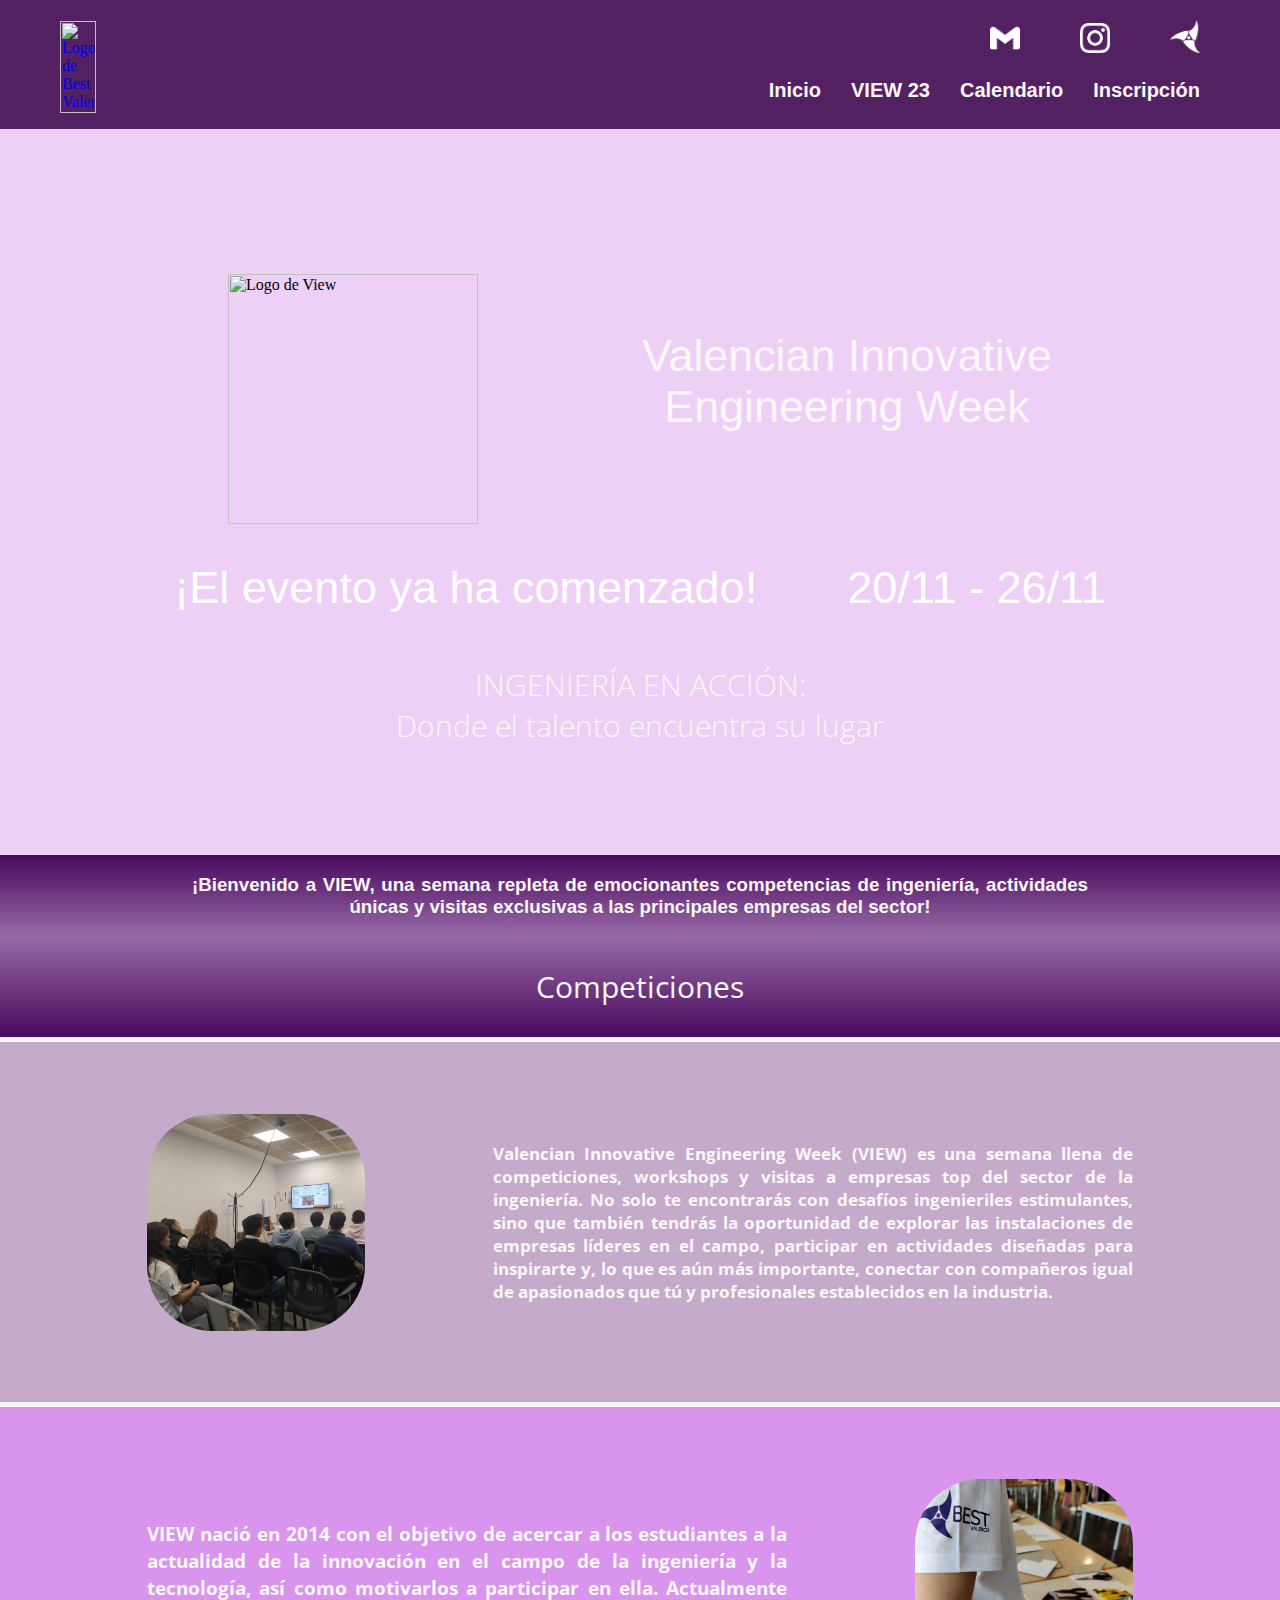
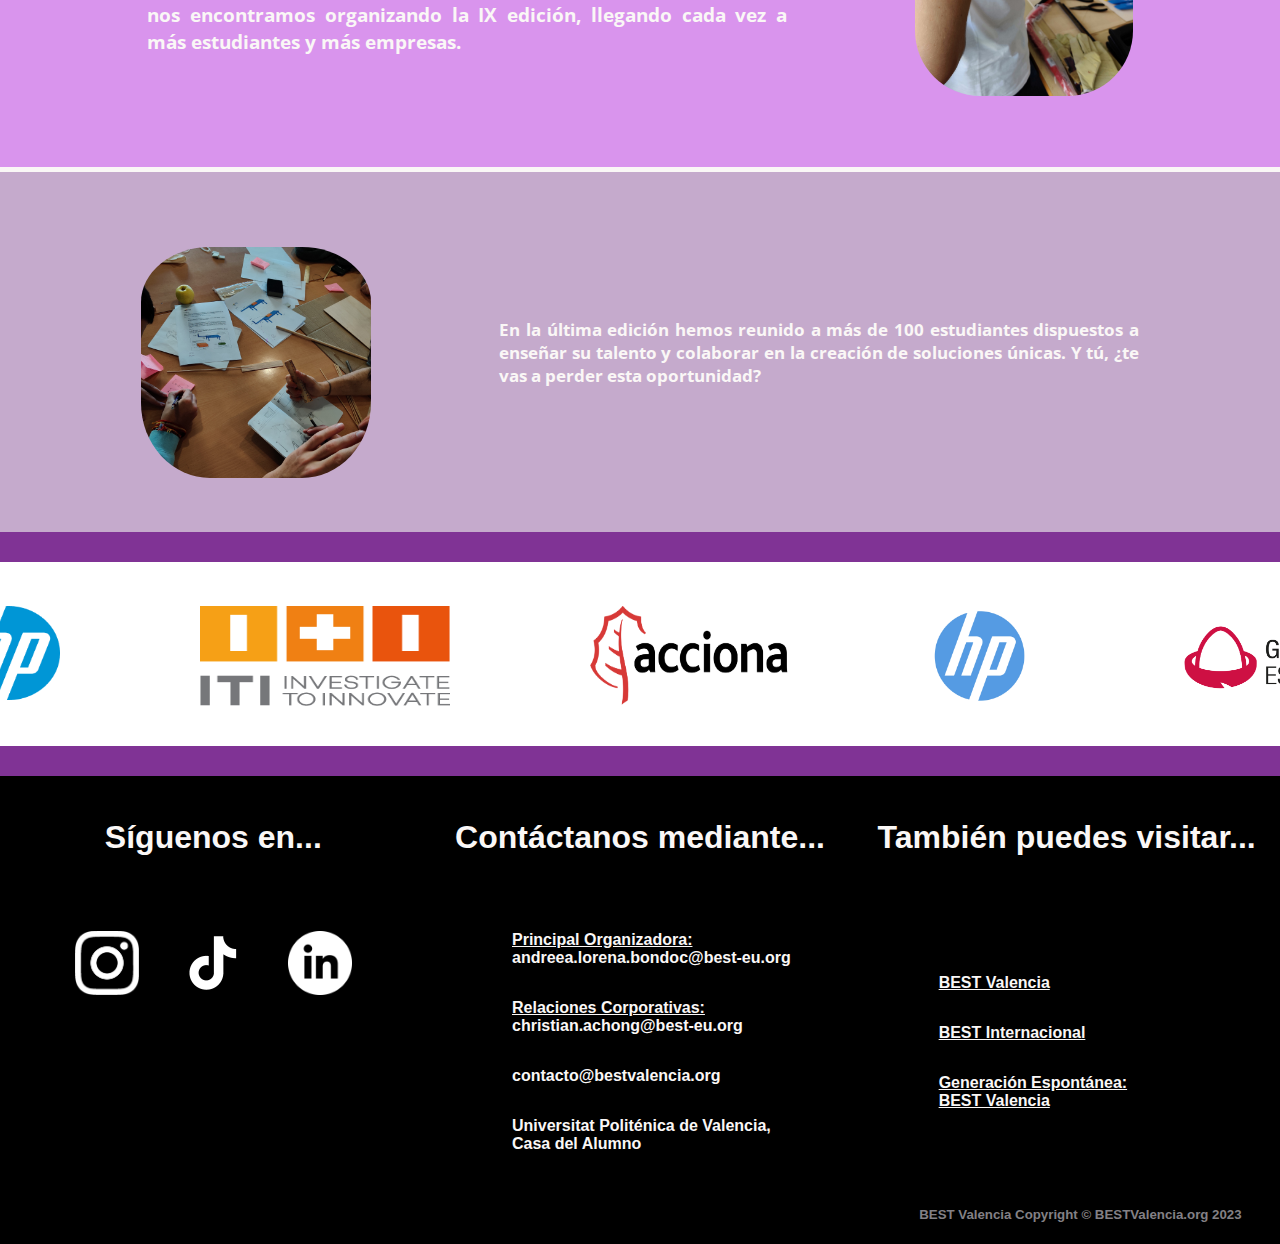
==== index.html @ c5a4fd66 "Merge pull request #3 from BEST-Valencia-IT/Parri" ====
<html>
    <head>
        <meta charset="UTF-8">
        <meta http-equiv="X-UA-Compatible" content="IE=edge">
        <meta name="viewport" content="width=device-width, initial-scale=1.0">
        <link rel="icon" href="./Imagenes/logo_lbg.png" type="image/png" />
        <title>BEST Valencia</title>
        <link rel="stylesheet" href="./prd2.css">
        <meta name="viewport" content="width=device-width, initial-scale=1">
        <link rel="stylesheet" type="text/css" href="https://fonts.googleapis.com/css?family=Open+Sans">
        <link rel="stylesheet" type="text/css" href="./Fuentes/Aileron-Regular.otf"> <!-- En estas dos líneas se incluyen las fuentes usadas-->
    </head>

    <body id="page-top" data-bs-spy="scroll"data-bs-target="#mainNav" data-bs-offset="56">
<nav>
    <div class="logo_pequeño"> <!-- Este es el logo de BEST blanco -->
        <a href="#page-top"><img src="./Imagenes/logobestblanco.png" alt="Logo de Best Valencia" id="logobest"></a>
    </div>
    <div class="bloque_derecho"> <!--Esto div contiene las redes sociales y los textos de la barra -->
        <div class="bolas">
            <a href="mailto:contacto@bestvalencia.org?subject=VIEW BEST" target="_blank"><img src="./Imagenes/gmail2.png" alt=""></a> <!--Siguen sin enlace y texto alternativo pero bueno ya lo tendrán -->
            <a href="https://www.instagram.com/bestvalenciaupv/" target="_blank"><img src="./Imagenes/ig2.png" alt=""></a>
            <a href="http://bestvalencia.org/index.html" target="_blank"><img src="./Imagenes/Logo_apli2.png" alt=""></a>
        </div>
        <div class="lista_barra"> <!--Se escribe como una serie de títulos pa concordarlo con la fuente -->
           <h4><a href="#page-top">Inicio</a></h4>
            <h4><a href="./view23.html">VIEW 23</a></h4>
            <h4><a href="">Calendario</a></h4>
            <h4><a href="https://docs.google.com/forms/d/e/1FAIpQLScac-B9evhMkVRALYbNmN4WKzPMWak9NW0w1H9tFUUt2e7s3g/viewform" target="_blank">Inscripción</a></h4>
        </div>
    </div>
</nav> <!-- Cerramos barra de navegación -->


<div class="barra_principio" id="barra_principio"> <!-- Este es el trozo con la imagen -->
    <div class="transparencia_foto_principio"> <!-- Como no sé hacer la transparencia, he hecho un div que se solape por encima--> 
        <div class="logo_central"> <!--Aquí se incluye todo el trozo central, aunque ponga solo logo -->
            <img src="./Imagenes/view_blanco.png" alt="Logo de View" id="view_blanco"> <!-- Aquí el logo como tal -->

                <h2>
                    Valencian Innovative <br> Engineering Week
                </h2>
            </div>
        <div class="Temporizador"> <!-- Aquí tenemos lo del temporizador. Lo siento lo copié del chat, no sé Java-->
            <h2 id="contador"></h2>
            <h2 class="fecha">20/11 - 26/11</h2> <!-- Separo la fecha porque así lo engancho mejor en css-->
        </div>
          
          <div class="frase"> <!-- La frase que aún no sabemos qué escribir-->
            <p>INGENIERÍA EN ACCIÓN:<br>Donde el talento encuentra su lugar</p>
        </div>
    </div>
</div>




<div class="descripcion"> <!-- Ponemos la descrpición rápida (cuando haya)-->
    <h3>¡Bienvenido a VIEW, una semana repleta de emocionantes competencias de ingeniería, actividades únicas y visitas exclusivas a las principales empresas del sector!</h3>
</div>



<div class="competiciones"> <p><b>Competiciones</b></p> <!-- El trozo del título de competiciones. No sé qué hacer aquí la verdad-->
</div>

<div class="separador" id="separador_comp"><!-- ª -->
</div>

<!-- Este trozo lo voy a repetir. Le voy a poner diferentes clases por si en algún momento hicieran falta modificaciones paprticulares-->
<div class="caja_competicion1"> 
    <div class="transparencia_competicion1"> <!-- Las transparencias-->
        <div class="competicion1">
            <img src="./Imagenes/Compe1.jpg" alt="Logo de View" id="view_blanco"> <!-- Por un lado la foto y por otro el texto-->
        <div class="separador" id="separador_competiciones"></div>
        <p><b>Valencian Innovative Engineering Week (VIEW) es una semana llena de competiciones, workshops y visitas a empresas top del sector de la ingeniería. No solo te encontrarás con  desafíos ingenieriles estimulantes, sino que también tendrás la oportunidad de explorar las instalaciones de empresas líderes en el campo, participar en actividades diseñadas para inspirarte y, lo que es aún más importante, conectar con compañeros igual de apasionados que tú y profesionales establecidos en la industria.</b> </p>
    </div>
</div>
</div>

<div class="separador" id="separador_comp"> <!-- Separador y repetimos otras dos veces-->
</div>

<div class="caja_competicion2">
    <div class="transparencia_competicion2">
        <div class="competicion2">
        <p><b>VIEW nació en 2014 con el objetivo de acercar a los estudiantes a la actualidad de la innovación en el campo de la ingeniería y la tecnología, así como motivarlos a participar en ella. Actualmente nos encontramos organizando la IX edición, llegando cada vez a más estudiantes y más empresas.</b> </p>
        
        <div class="separador" id="separador_competiciones"></div>
            <img src="./Imagenes/Compe2.jpeg" alt="Logo de View" id="view_blanco">
    </div>
</div>
</div>

<div class="separador" id="separador_comp">
</div>

<div class="caja_competicion3">
    <div class="transparencia_competicion3">
        <div class="competicion3">
            <img src="./Imagenes/Compe3.jpg" alt="Logo de View" id="view_blanco">
        <div class="separador" id="separador_competiciones"></div>
        <p><b>En la última edición hemos reunido a más de 100 estudiantes dispuestos a enseñar su talento y colaborar en la creación de soluciones únicas. Y tú, ¿te vas a perder esta oportunidad?</b> </p>
    </div>
</div>
</div>


<div class="separador" id="separador_desc">
</div>

<!-- Aquí pondremos lo de las slides de las empresas-->
<div class="Empresas_colaboradoras" style="display: flex; justify-content: center; padding: 10 0 40 0; align-items: center; font-size: 30;">
    <section class="bg-gray-100 py-8" id="empresas">
        <div class="container mx-auto px-2 pt-4 pb-12 text-gray-800">
          <!--<h2 class="w-full my-2 text-5xl font-bold leading-tight text-center text-gray-800">
            Empresas participantes
          </h2> -->
          <div class="w-full mb-4">
            <div class="h-1 mx-auto gradient w-64 opacity-25 my-0 py-0 rounded-t"></div>
          </div>
            <div class="w-full mb-4">
            &nbsp;
          </div>
            <div class="slider">
      <div class="slide-track">
          <div class="slide">
              <img src="./Imagenes/alumni.png" height="100" width="250" alt="" />
          </div>
          <div class="slide">
            <img src="./Imagenes/Logo_upv.png" height="100" width="250" alt="" />
        </div>           
        <div class="slide">
            <img src="./Imagenes/Casaalumno.jpg" height="100" width="250" alt="" />
        </div>
          <div class="slide">
              <img src="./Imagenes/Cátedra_HP.png" height="100" width="250" alt="" />
          </div>
          <div class="slide">
              <img src="./Imagenes/ITI-2.png" height="100" width="250" alt="" />
          </div>
          <div class="slide">
              <img src="./Imagenes/Acciona.png" alt="" height="100" width="200" />
          </div>
          <div class="slide">
              <img src="./Imagenes/hp-logo.png" height="100" width="100" alt="" />
          </div>
          <div class="slide">
              <img src="./Imagenes/Generación Espontánea (1).png" height="100" width="250" alt="" />
          </div>


          <div class="slide">
            <img src="./Imagenes/alumni.png" height="100" width="250" alt="" />
        </div>
        <div class="slide">
          <img src="./Imagenes/Logo_upv.png" height="100" width="250" alt="" />
      </div>           
      <div class="slide">
          <img src="./Imagenes/Casaalumno.jpg" height="100" width="250" alt="" />
      </div>
        <div class="slide">
            <img src="./Imagenes/Cátedra_HP.png" height="100" width="250" alt="" />
        </div>
        <div class="slide">
            <img src="./Imagenes/ITI-2.png" height="100" width="250" alt="" />
        </div>
        <div class="slide">
            <img src="./Imagenes/Acciona.png" alt="" height="100" width="200" />
        </div>
        <div class="slide">
            <img src="./Imagenes/hp-logo.png" height="100" width="100" alt="" />
        </div>
        <div class="slide">
            <img src="./Imagenes/Generación Espontánea (1).png" height="100" width="250" alt="" />
        </div>  
        
        

        <div class="slide">
            <img src="./Imagenes/alumni.png" height="100" width="250" alt="" />
        </div>
        <div class="slide">
          <img src="./Imagenes/Logo_upv.png" height="100" width="250" alt="" />
      </div>           
      <div class="slide">
          <img src="./Imagenes/Casaalumno.jpg" height="100" width="250" alt="" />
      </div>
        <div class="slide">
            <img src="./Imagenes/Cátedra_HP.png" height="100" width="250" alt="" />
        </div>
        <div class="slide">
            <img src="./Imagenes/ITI-2.png" height="100" width="250" alt="" />
        </div>
        <div class="slide">
            <img src="./Imagenes/Acciona.png" alt="" height="100" width="200" />
        </div>
        <div class="slide">
            <img src="./Imagenes/hp-logo.png" height="100" width="100" alt="" />
        </div>
        <div class="slide">
            <img src="./Imagenes/Generación Espontánea (1).png" height="100" width="250" alt="" />
        </div>  
      </div>
  </div>
          <div class="flex flex-col sm:flex-row justify-center pt-12 my-12 sm:my-4">
          </div>
        </div>
      </section>
</div>

<div class="Separador" id="separador_desc">
</div>

<!-- Un trozo pa las redes sociales, la verdad que mucha vuelta no le he dado aún-->
<div class="end">
    <ul>
        <li><h2>Síguenos en...</h2>        
        </li>
        <li><h2>Contáctanos mediante...</h2></li>
        <li><h2>También puedes visitar...</h2></li>
        
    </ul>
    <div class="contenido_abajo">
        <div class="contenido" id="redes_sociales">
            <a href="https://www.instagram.com/bestvalenciaupv/" target="_blank"><img src="./Imagenes/ig2.png" alt=""></a>
            <a href="https://www.tiktok.com/@best.valencia" target="_blank"><img src="./Imagenes/tiktok.png" alt=""></a>
            <a href="https://es.linkedin.com/company/best-valencia" target="_blank"><img src="./Imagenes/linkdin.png" alt=""></a>
        </div>
        <div class="contenido" id="contactos">
            <ul>
                
                <li><h3><u>Principal Organizadora:</u> <br>andreea.lorena.bondoc@best-eu.org</h3></li>
                <li><h3><u>Relaciones Corporativas: </u><br>christian.achong@best-eu.org</h3></li>
                <li><h3>contacto@bestvalencia.org</h3></li>
                <li><h3 id="direccion">Universitat Politénica de Valencia, <br> Casa del Alumno</h3></li>
            </ul>
        </div>
        <div class="contenido" id="paginas">
            <ul>
                <li><a href="https://www.bestvalencia.org" target="_blank"><h3>BEST Valencia</h3></a></li>
                <li><a href="https://www.best.eu.org/index.jsp" target="_blank"><h3>BEST Internacional</h3></a></li>
                <li><a href="https://generacionespontanea.upv.es/grupos/best-valencia/" target="_blank"><h3>Generación Espontánea: <br>BEST Valencia</h3></a></li>
            </ul>
        </div>
    </div>
    <div class="copyright">
        <h5>BEST Valencia Copyright © BESTValencia.org 2023</h5>

    </div>
</div>     



<script>
    function actualizarContador() {
  const fechaObjetivo = new Date('2023-11-20T00:00:00'); // Fecha objetivo: 20 de noviembre de 2023
  const ahora = new Date();
  const tiempoRestante = fechaObjetivo - ahora;

  const dias = Math.floor(tiempoRestante / (1000 * 60 * 60 * 24));
  const horas = Math.floor((tiempoRestante % (1000 * 60 * 60 * 24)) / (1000 * 60 * 60));
  const minutos = Math.floor((tiempoRestante % (1000 * 60 * 60)) / (1000 * 60));
  const segundos = Math.floor((tiempoRestante % (1000 * 60)) / 1000);

  const contadorElemento = document.getElementById('contador');
 contadorElemento.innerHTML = `${dias}d ${horas}h ${minutos}m`;


  if (tiempoRestante <= 0) {
    contadorElemento.innerHTML = '¡El evento ya ha comenzado!';
  }
}

actualizarContador();
setInterval(actualizarContador, 1000);
</script>
    </body>
</html>
---- prd2.css ----
@media only screen and (min-width:820px){
html, body {
  margin: 0;
  padding: 0;
  width: 100%;
  height: 100%;
}



p{
  font-family: 'Open Sans', sans-serif;
  color: #FAF7F6;
}

h1,h2,h3,h4,h5,h6{
  font-family: 'Aileron Regular', sans-serif;
  color: #FAF7F6;
}


nav{
  display: flex;
  align-items: center;
  justify-content: space-between;
  background-color: #532161;
  padding-top: 20;
  width: 100%;
  position: fixed;
  z-index: 10000000;
}


.logo_pequeño img{
  width: 40%;
  max-width: 350px;
  margin: 0 0 15 60;
}

.bloque_derecho{
  margin-right: 30;
}

.bolas {
  display: flex;
  justify-content: end;
  align-items: end;
  margin-right: 50px;
  
}

.bolas img{
  background-color: #FAF7F6;;
  width: 30;
  margin-left: 60px;
  background-color: #532161;
}

.lista_barra{
  display: flex;
  margin-right: 20px;
}

.lista_barra h4{
  margin-right: 30;
  white-space: nowrap;
  font-size: 20;
  align-items: center;
}

.lista_barra a{
  text-decoration: none;
  color: inherit;
}

.lista_barra h4 .idioma{
  align-items: end;
}

.separador{
  background-color: #FAF7F6;
}

.descripcion h3{
  max-width: 70%;
  display: flex;
  text-align: justify;
  text-align-last: center;

}

.barra_principio{
  background-image: url(./Imagenes/header.jpg);
  max-width: 100%;
  background-attachment: fixed;
  background-size: cover;
  background-repeat: no-repeat;
  width: 100%;
  height: 95% ;
  min-height: 630;
}

.transparencia_foto_principio{
  flex-direction: column;
  justify-content: center;
  padding: 0% 5% 0 5%;
  background-color: #c04ce043;
  width: 100%;
  height: 100%;
  display: flex;
}

.logo_central{
  display: flex;
  padding-top: 1%;
  justify-content:space-evenly; /* Centrar horizontalmente */
  align-items: center;
  margin-top: 8%;
}

.logo_central img {
  width: 250;
  height: auto;
  margin-top: 8%;

}

.logo_central h2{
  margin-top: 8%;
  text-align: center;
  font-size: 3.5vw;
  font-weight: 100; 
}

.Temporizador{
  height: 11%;
  display: flex;
  justify-content: center;
}


.Temporizador h2{
  display: flex;
  justify-content: space-around;
  font-size: 45;
  color: white;
  font-weight: 100; 
}

.fecha{
  display: flex;
  justify-content: center;
  padding-left: 90;
}

.frase{
  margin-top: 1%;
}

.frase p{
  color: #FAF7F6;
  text-align: center;
  font-size: 30;
  font-weight: 100;
  margin-left: 0;
  margin-top: 3%;

}

#separador_inicio{
  color: inherit;
  padding-bottom: 10;
}


.descripcion{
  display: flex;
  justify-content: center;
  background:  linear-gradient(to bottom,#48095d, #996AA6);
  

}

#separador_desc{
  padding-bottom: 30;
  background-color: #FAF7F6 ;
}


.competiciones{
  display: flex;
  justify-content: center;
  font-size: 30;
  font-weight: 100;
  background: linear-gradient(to bottom,#996AA6,#48095d);
}

#separador_comp{
  background-color:  #FAF7F6;
  padding-bottom: 5;
}


.caja_competicion1{
  background-image: url(./Imagenes/hemisferic.jpg);
  background-attachment: fixed;
  background-size: cover;
  background-repeat: no-repeat;
  width: 100%;
  height: 40%;
}

.transparencia_competicion1{
  background-color: #996aa691;
  width: 100%;
  height: 100%;
  display: flex;
  justify-content:center; 
  align-items: center;  
}


.competicion1{
  display: flex;
  justify-content:center; 
  align-items: center;
}

.competicion1 img {
  display: flex;
  width: 17%;
  height: auto;
  border-radius: 30%;
}

.competicion1 p{
  display: flex;
  max-width: 50%;
  text-align: justify;
  font-size: 1.3vmax;
}

#separador_competiciones{
  width: 10%;
  background-color: #FAF7F6;
}

.caja_competicion2{
  background-image: url(./Imagenes/gente1.jpg);
  background-attachment: fixed;
  background-size: cover;
  background-repeat: no-repeat;
  background-position: center;
  width: 100%;
  height: 40%;
  overflow: hidden;
}

.transparencia_competicion2{
  background-color: #c04ce098;
  width: 100%;
  height: 100%;
  display: flex;
  justify-content:center; /* Centrar horizontalmente */
  align-items: center;
}


.competicion2{
  display: flex;
  justify-content:center; 
  align-items: center;
}

.competicion2 img{
  width: 17%;
  border-radius: 30%;
}

.competicion2 p{
  display: flex;
  max-width: 50%;
  text-align: justify;
  font-size: 1.5vmax;
}



.caja_competicion3{
  background-image: url(./Imagenes/gente2.jpeg);
  background-attachment: fixed;
  background-position: center;
  background-size: cover;
  background-repeat: no-repeat;
  width: 100%;
  height: 40%;
  overflow: hidden;
}

.transparencia_competicion3{
  background-color: #996aa691;
  width: 100%;
  height: 100%;
  display: flex;
  justify-content:center; 
  align-items: center;
}


.competicion3{
  display: flex;
  justify-content:center;   
  align-items: center;
}

.competicion3 img {
  display: flex;
  padding-top: 20px;
  width: 18%;
  border-radius: 30%;
}

.competicion3 p{
  display: flex;
  max-width: 50%;
  font-size: 1.3vmax;
  text-align: justify;
}

#separador_desc{
  background-color: #803395 ;
}

.end{
  display: flex;
  background-color: rgb(0, 0, 0);
  justify-content:space-between;
  flex-direction: column;
}
.end ul {
  list-style: none;
  display: flex;
  justify-content: space-around;
  width: 100%;
  padding: 0;
}

.end ul h2{
  font-size:xx-large;
}

.end ul li {
  display: flex;  
  text-align: center; /* Centra el texto horizontalmente */
  justify-content: center;
  flex-direction: column;
  width: 30%;
}


.lista_redes{
  display: flex;
  justify-content:space-around;
}

.contenido_abajo{
  display: flex;
  justify-content: space-around;
  flex-direction: row;
}

.contenido{
  display: flex;
  width: 25%;
  text-align: center;
  justify-content: center;
  
}


#paginas{
display: flex;
justify-content: center;
text-align: start;

}

#paginas ul {
  list-style: none;
  display: flex;
  width: 100%;
  padding: 0;
  flex-direction: column;
  text-align: start;
  justify-content: center;
  
}
  

#paginas h3 {
display: inline;
white-space: nowrap;
font-size: 1.25vw;
text-align: start;

}

#paginas a{
  display: flex;
  text-decoration-color: #FAF7F6;
  text-align: start;
}

#paginas ul li{
  display: flex;
  justify-content: center;
  text-align: start;
  margin-left: 10%;
}


#redes_sociales {
  display: flex;
  justify-content:space-around;
  margin-top: 2.5%;
}



#redes_sociales img{
  filter: grayscale(100%); /* Cambia la saturación al 100% para obtener una imagen en blanco y negro */
  display: flex;
  height: 5vw;
  color: #FAF7F6;
  flex-direction: row;
}


.lista_redes{  
  display: flex;

  align-items: center;
}

#contactos a{
  display: flex;
  text-decoration-color: #FAF7F6;
  text-align: start;
}

#contactos  {
  display: flex;
  justify-content: center;
  text-align: start;
  
  }
  
  #contactos ul {
    list-style: none;
    display: flex;
    width: 100%;
    padding: 0;
    flex-direction: column;
    text-align: start;
    justify-content: center;
  }
    
  
  #contactos h3 {
  display: inline;
  white-space: nowrap;
  font-size: 1.25vw;
  text-align: start;
  text-decoration: none;
  text-decoration-color: #FAF7F6;
  
  }
  
  #contactos ul li{
    display: flex;
    justify-content: center;
    text-align: start;
    margin-left: 10%;
  }
  

#direccion{
  display: flex;
  text-decoration: none;
}


.copyright{
  display: flex;
  justify-content: end;
}

.copyright h5{
  color: #838085;
  margin-right: 3%;
}

*, ::after, ::before {
  box-sizing: border-box;
  
}

@keyframes scroll {

  0% {
    transform: translateX(0);
  }
  100% {
    transform: translateX(calc(-250px * 16));
  }
}

.Empresas_colaboradoras{
  overflow-x: hidden;
}


.slider {
  height: 100px;
  overflow: hidden;
  width: auto;
  margin: 0px;

}

.slider .slide-track {
  animation: scroll 16s linear infinite; /* Reduce la duración de la animación */
  display: flex;
  width: calc(250px * 16);
}

/* Duplica las Imagenes para crear la ilusión de continuidad */
.slider .slide {
  height: 100px;
  width: 250px;
  margin-right: 3.5%;
}
.slider .slide:last-child::after {
  content: ""; /* Pseudo-elemento para duplicar las Imagenes */
  width: 250px;
}


}

@media only screen and (min-width:220px) and (max-width:560px){
  

  html, body {
    margin: 0;
    padding: 0;
    width: 100%;
    height: 100%;
    position: fixed;
    overflow: hidden;
    overflow-y:scroll;
    
  }
  
  p{
    font-family: 'Open Sans', sans-serif;
    color: #FAF7F6;
  }
  
  h1,h2,h3,h4,h5,h6{
    font-family: 'Aileron Regular', sans-serif;
    color: #FAF7F6;
  }
  
  
  nav{
      display: flex;
      background-color: #532161;
      position: fixed;
      height: 15.5%;
      width: 100%;
      z-index: 10000000000;
      justify-content: space-between;
  }


  .logo_pequeño{
    display: flex;
      justify-content: start;
      align-items: center;
      width: 20%;
      
  }

  .logo_pequeño img{
    width: 6em;
    margin: 0 0 15 20;    
  }

  .bloque_derecho{
      display: flex;
      flex-direction: column;
      justify-content: end;
  }

  .bolas {
    display: flex;
    justify-content: end;
    align-items: end;
    margin-right: 20px;
    
  }
  
  .bolas img{
    background-color: #FAF7F6;;
    width: 20;
    margin-left: 20px;
    background-color: #532161;
  }
  
.lista_barra{
  display: flex;
  align-items: end;
  justify-content: end;
  margin-right: 5%;

}

.lista_barra h4{
  margin-left: 5%;
  display: flex;
  justify-content: end;
  white-space: nowrap;
  font-size: 1.8vmax;
  align-items: center;
}

.lista_barra a{
  text-decoration: none;
  color: inherit;
}

.idioma{
  display: flex;
  align-items: end;
  margin-bottom: 0;
}

.separador{
  background-color: #FAF7F6;
}

.barra_principio{
  margin-top: 18%;
  background-image: url(./Imagenes/header.jpg);
  background-attachment: fixed;
  background-size: cover;
  background-position: center;
  background-repeat: no-repeat;
  height: 90%;
}

.transparencia_foto_principio{
flex-direction: column;
justify-content: center;
background-color: #c04ce043;
width: 100%;
height: 100%;
display: flex;
flex-direction: column;
align-items: center;
}

.logo_central{
display: flex;
justify-content:space-evenly; /* Centrar horizontalmente */
align-items: center;
flex-direction: column;

}

.logo_central img {
width: 40%;
height: auto;
display: flex;
margin-top: 15%;
}

.logo_central h2{
display: flex;
text-align: center;
font-size: 3.s5vh;
font-weight: 100; 
width: fit-content;
flex-direction: column;
}

.Temporizador{
display: flex;
flex-direction: column;
align-items: center;
}

.Temporizador h3{
display: flex;
justify-content: center;
font-size: 3.5vh;
color: white;
margin-bottom: 0;
font-weight: 100; 
}

.fecha{
display: flex;
justify-content: end;
}

.frase p{
color: #FAF7F6;
text-align: center;
font-size: 30;
font-weight: 100;margin-left: 0;
}



#separador_inicio{
color: inherit;
padding-bottom: 15;
}


.descripcion{
display: flex;
justify-content: center;
background:  linear-gradient(to bottom,#48095d, #996AA6);
padding-bottom: 50px;
}

.descripcion h3{
font-size: 1.5vmax;
text-align: center;
}

#separador_desc{
padding-bottom: 20;
background-color: #FAF7F6;
}


.competiciones{
display: flex;
justify-content: center;
font-size: 30;
font-weight: 100;
background:  linear-gradient(to bottom, #996AA6,#48095d);
}

#separador_comp{
background-color:  #FAF7F6;
padding-bottom: 5;
}




.caja_competicion1{
background-image: url(./Imagenes/hemisferic.jpg);
background-attachment: fixed;
background-size: cover;
background-repeat: no-repeat;
width: 100%;
height: 50%;
position: relative;
}

.transparencia_competicion1{
background-color: #996aa691;
width: 100%;
height: 100%;
display: flex;
justify-content:center; 
align-items: center;  
}


.competicion1{
display: flex;
align-items: center;
flex-direction: column;
}

.competicion1 img {
display: flex;
width: 40%;
height: auto;
border-radius: 30%;
}

.competicion1 p{
text-align:justify;
margin-top: 5%;
max-width: 70%;
font-size: 1.45vmax;
}

#separador_competiciones{
width: 10%;
background-color: #FAF7F6;
}


#separador_competiciones{
width: 10%;
background-color: #FAF7F6;
}

.caja_competicion2{
  background-image: url(./Imagenes/gente1.jpg);
background-attachment: fixed;
background-size: cover;
background-repeat: no-repeat;
width: 100%;
height: 50%;
overflow: hidden;
}

.transparencia_competicion2{
background-color: #c04ce098;
width: 100%;
height: 100%;
display: flex;
justify-content:center; /* Centrar horizontalmente */
align-items: center;
}


.competicion2{
display: flex;
justify-content:center; 
align-items: center;
flex-direction: column;
}

.competicion2 img{
  margin-top: 5%;
display: flex;
width: 40%;
height: auto;
border-radius: 30%;
}

.competicion2 p{
text-align:justify;
margin-top: 5%;
max-width: 70%;
font-size: 1.45vmax;
}

.caja_competicion3{
background-image: url(./Imagenes/gente2.jpeg);
background-attachment: fixed;
background-position: center;
background-size: cover;
background-repeat: no-repeat;
width: 100%;
height: 50%;
position: relative;
}

.transparencia_competicion3{
background-color: #996aa691;
width: 100%;
height: 100%;
display: flex;
justify-content:center; 
align-items: center;  
}


.competicion3{
display: flex;
align-items: center;
flex-direction: column;
}

.competicion3 img {
display: flex;
width: 40%;
height: auto;
border-radius: 30%;
}

.competicion3 p{
text-align:justify;
margin-top: 5%;
max-width: 70%;
font-size: 1.45vmax;
}





@keyframes scroll {

0% {
  transform: translateX(0);
}
100% {
  transform: translateX(calc(-250px * 16));
}
}

.Empresas_colaboradoras{
overflow-x: hidden;
}


.slider {
height: 100px;
overflow: hidden;
width: auto;
}

.slider .slide-track {
animation: scroll 17s linear infinite; /* Reduce la duración de la animación */
display: flex;
width: calc(250px * 16);
}

/* Duplica las Imagenes para crear la ilusión de continuidad */
.slider .slide {
height: 100px;
width: 250px;
margin-right: 2.5%;
}
.slider .slide:last-child::after {
content: ""; /* Pseudo-elemento para duplicar las Imagenes */
width: 250px;
}


#separador_desc{
background-color: #803395 ;
}


.end{
display: flex;
background-color: black;
padding: 20;
justify-content:space-around;
}




.end{
  display: flex;
  background-color: rgb(0, 0, 0);
  flex-direction: column;
}
.end ul {
  list-style: none;
  display: flex;
  justify-content: space-around;
  width: 100%;
  padding: 0;
}

.end ul h2{
  font-size:3vw;
}

.end ul li {
  display: flex;  
  text-align: center; /* Centra el texto horizontalmente */
  justify-content: center;
  flex-direction: column;
  width: 30%;
}


.lista_redes{
  display: flex;
  justify-content:space-around;
}

.contenido_abajo{
  display: flex;
  justify-content: space-around;
  flex-direction: row;
}

.contenido{
  display: flex;
  width: 25%;
  text-align: center;
  justify-content: center;
  
}


#paginas{
display: flex;
justify-content: center;
text-align: start;

}

#paginas ul {
  list-style: none;
  display: flex;
  width: 100%;
  padding: 0;
  flex-direction: column;
  text-align: start;
  justify-content: start;
  margin: 0;
  
}
  

#paginas h3 {
display: flex;
white-space: nowrap;
font-size: 1.5vw;
flex-direction: column;
text-align: start;

}

#paginas a{
  display: flex;
  text-decoration-color: #FAF7F6;
  text-align: start;
}

#paginas ul li{
  display: flex;
  justify-content: center;
  text-align: start;
  margin-left: 10%;
}


#redes_sociales {
  display: flex;
  justify-content:space-around;
  margin-top: 2.5%;
}



#redes_sociales img{
  filter: grayscale(100%); /* Cambia la saturación al 100% para obtener una imagen en blanco y negro */
  display: flex;
  height: 5vw;
  color: #FAF7F6;
  flex-direction: column;
}


.lista_redes{  
  display: flex;
  align-items: center;
}

#contactos a{
  display: flex;
  text-decoration-color: #FAF7F6;
  text-align: start;
}

#contactos  {
  display: flex;
  justify-content: start;
  align-items: start;
  
  }
  
  #contactos ul {
    list-style: none;
    display: flex;
    margin: 0;
    width: 100%;
    padding: 0;
    flex-direction: column;
    text-align: start;
    justify-content: center;
  }
    
  
  #contactos h3 {
  display: inline;
  white-space: nowrap;
  font-size: 1.5vw;
  text-align: start;
  text-decoration: none;
  text-decoration-color: #FAF7F6;
  
  }
  
  #contactos ul li{
    display: flex;
    justify-content: center;
    text-align: start;
    margin-left: 10%;
  }
  

#direccion{
  display: flex;
  text-decoration: none;
}


.copyright{
  display: flex;
  justify-content: end;
}

.copyright h5{
  color: #838085;
  margin-right: 3%;
  font-size: 8px;
}
}

@media only screen and (min-width:561px) and (max-width:819px){
  html, body {
    margin: 0;
    padding: 0;
    width: 100%;
    height: 100%;
  }
  
  
  
  p{
    font-family: 'Open Sans', sans-serif;
    color: #FAF7F6;
  }
  
  h1,h2,h3,h4,h5,h6{
    font-family: 'Aileron Regular', sans-serif;
    color: #FAF7F6;
  }
  
  
  nav{
    display: flex;
    align-items: center;
    justify-content: space-between;
    background-color: #532161;
    width: 100%;
    height: 18%;
    position: fixed;
    z-index: 10000000;
  }
  
  
  .logo_pequeño img{
    width: 40%;
    max-height: 100px;
    margin: 0 0 15 25 ;
  
  }
  
  .bloque_derecho{
    margin-right: 30;
  }
  
  .bolas {
    display: flex;
    justify-content: end;
    align-items: end;
    
  }
  
  .bolas img{
    background-color: #FAF7F6;;
    width: 20;
    margin-left: 20px;
    background-color: #532161;
  }
  
  .lista_barra{
    display: flex;

  }
  
  .lista_barra h4{
    margin-left: 30;
    white-space: nowrap;
    font-size: 10;
    align-items: center;
  }
  
  .lista_barra a{
    text-decoration: none;
    color: inherit;
  }
  
  .separador{
    background-color: #FAF7F6;
  }
  
  
  .barra_principio{
    background-image: url(./Imagenes/header.jpg);
    max-width: 100%;
    background-attachment: fixed;
    background-size: cover;
    background-repeat: no-repeat;
    width: 100%;
    height: 95% ;
    min-height: 580;
  }
  
  .transparencia_foto_principio{
    flex-direction: column;
    justify-content: center;
    background-color: #c04ce043;
    width: 100%;
    height: 100%;
    display: flex;
  }
  
  .logo_central{
    display: flex;
    align-items: center;
    margin-top: 12.5%;
    justify-content:space-evenly; /* Centrar horizontalmente */
  }
  
  .logo_central img {
    width: 200;
    height: auto;
  
  }
  
  .logo_central h2{
    text-align: center;
    font-size: 4vw;
    font-weight: 100; 
  }
  
  .Temporizador{
    display: flex;
    justify-content: center;
  }
  
  .Temporizador h2{
    display: flex;
    justify-content: space-evenly;
    font-size: 30;
    color: white;
    font-weight: 100; 
  }
  
  .fecha{
    display: flex;
    justify-content: center;
    margin-left: 10%;
  }
  
  .frase{
    margin-top: 1%;
  }
  
  .frase p{
    color: #FAF7F6;
    text-align: center;
    font-size: 30;
    font-weight: 100;
    margin-left: 0;
    margin-top: 3%;
  
  }
  
  #separador_inicio{
    color: inherit;
    padding-bottom: 30;
  }
  
  
  .descripcion{
    display: flex;
    justify-content: center;
    background:  linear-gradient(to bottom,#48095d, #996AA6);
  }
  
  .descripcion h3{
    width: 70%;
    font-size: 2.35vmax;
    text-align: justify;
    padding-bottom: 40px;
    }

  #separador_desc{
    padding-bottom: 30;
    background-color: #FAF7F6;
  }
  
  
  .competiciones{
    display: flex;
    justify-content: center;
    font-size: 30;
    font-weight: 100;
    background:  linear-gradient(to bottom, #996AA6,#48095d);
  }
  
  #separador_comp{
    background-color:  #FAF7F6;
    padding-bottom: 5;
  }
  
  
  .caja_competicion1{
    background-image: url(./Imagenes/hemisferic.jpg);
    background-attachment: fixed;
    background-size: cover;
    background-repeat: no-repeat;
    width: 100%;
    height: 32.5%;
  }
  
  .transparencia_competicion1{
    background-color: #996aa691;
    width: 100%;
    height: 100%;
    display: flex;
    justify-content:center; 
    align-items: center;  
  }
  
  
  .competicion1{
    display: flex;
    justify-content:center; 
    align-items: center;
  }
  
  .competicion1 img {
    display: flex;
    width: 18%;
    height: auto;
    border-radius: 30%;
  }
  
  .competicion1 p{
    display: flex;
    max-width: 50%;
    font-size: 1.6vmax;
  }
  
  #separador_competiciones{
    width: 10%;
    background-color: #FAF7F6;
  }
  
  .caja_competicion2{
    background-image: url(./Imagenes/gente1.jpg);
    background-attachment: fixed;
    background-size: cover;
    background-position: center;
    background-repeat: no-repeat;
    width: 100%;
    height: 32.5%;
    overflow: hidden;
  }
  
  .transparencia_competicion2{
    background-color: #c04ce098;
    width: 100%;
    height: 100%;
    display: flex;
    justify-content:center; /* Centrar horizontalmente */
    align-items: center;
  }
  
  
  .competicion2{
    display: flex;
    justify-content:center; 
    align-items: center;
  }
  
  .competicion2 img{
    width: 17%;
    border-radius: 30%;
  }
  
  .competicion2 p{
    display: flex;
    max-width: 50%;
    font-size: 1.6vmax;
    text-align: justify;
  }
  
  
  
  .caja_competicion3{
    background-image: url(./Imagenes/gente2.jpeg);
    background-attachment: fixed;
    background-size: cover;
    background-position: center;
    background-repeat: no-repeat;
    width: 100%;
    height: 32.5%;
    overflow: hidden;
  }
  
  .transparencia_competicion3{
    background-color: #996aa691;
    width: 100%;
    height: 100%;
    display: flex;
    justify-content:center; 
    align-items: center;
  }
  
  
  .competicion3{
    display: flex;
    justify-content:center;   
    align-items: center;
  }
  
  .competicion3 img {
    display: flex;
    width: 18%;
    border-radius: 30%;
  }
  
  .competicion3 p{
    display: flex;
    max-width: 50%;
    font-size: 1.6vmax;
  }
  
  #separador_desc{
    background-color: #803395 ;
  }
  
  .end{
    display: flex;
    background-color: black;
    padding: 20;
    justify-content:space-around;
  }
  *, ::after, ::before {
    box-sizing: border-box;
    
  }
  
  @keyframes scroll {
  
    0% {
      transform: translateX(0);
    }
    100% {
      transform: translateX(calc(-250px * 16));
    }
  }
  
  .Empresas_colaboradoras{
    overflow-x: hidden;
  }
  
  
  .slider {
    height: 100px;
    overflow: hidden;
    width: auto;
    margin: 0px;
  
  }
  
  .slider .slide-track {
    animation: scroll 17s linear infinite; /* Reduce la duración de la animación */
    display: flex;
    width: calc(250px * 16);
  }
  
  /* Duplica las Imagenes para crear la ilusión de continuidad */
  .slider .slide {
    height: 100px;
    margin-right: 3%;
    width: 250px;
  }
  .slider .slide:last-child::after {
    content: ""; /* Pseudo-elemento para duplicar las Imagenes */
    width: 250px;
  }



  .end{
    display: flex;
    background-color: rgb(0, 0, 0);
    flex-direction: column;
  }
  .end ul {
    list-style: none;
    display: flex;
    justify-content: space-around;
    width: 100%;
    padding: 0;
  }
  
  .end ul h2{
    font-size:4vw;
  }
  
  .end ul li {
    display: flex;  
    text-align: center; /* Centra el texto horizontalmente */
    justify-content: center;
    flex-direction: column;
    width: 30%;
  }
  
  
  .lista_redes{
    display: flex;
    justify-content:space-around;
  }
  
  .contenido_abajo{
    display: flex;
    justify-content: space-around;
    flex-direction: row;
  }
  
  .contenido{
    display: flex;
    width: 25%;
    text-align: center;
    justify-content: center;
    
  }
  
  
  #paginas{
  display: flex;
  justify-content: center;
  text-align: start;
  
  }
  
  #paginas ul {
    list-style: none;
    display: flex;
    width: 100%;
    padding: 0;
    flex-direction: column;
    text-align: start;
    justify-content: start;
    margin: 0;
    
  }
    
  
  #paginas h3 {
  display: flex;
  white-space: nowrap;
  font-size: 1.75vw;
  flex-direction: column;
  text-align: start;
  
  }
  
  #paginas a{
    display: flex;
    text-decoration-color: #FAF7F6;
    text-align: start;
  }
  
  #paginas ul li{
    display: flex;
    justify-content: center;
    text-align: start;
    margin-left: 10%;
  }
  
  
  #redes_sociales {
    display: flex;
    justify-content:space-around;
    margin-top: 2.5%;
  }
  
  
  
  #redes_sociales img{
    filter: grayscale(100%); /* Cambia la saturación al 100% para obtener una imagen en blanco y negro */
    display: flex;
    height: 5vw;
    color: #FAF7F6;
    flex-direction: column;
  }
  
  
  .lista_redes{  
    display: flex;
    align-items: center;
  }
  
  #contactos a{
    display: flex;
    text-decoration-color: #FAF7F6;
    text-align: start;
  }
  
  #contactos  {
    display: flex;
    justify-content: start;
    align-items: start;
    }
    
    #contactos ul {
      list-style: none;
      display: flex;
      margin: 0;
      width: 100%;
      padding: 0;
      flex-direction: column;
      text-align: start;
      justify-content: start;
      padding-inline-start: 0;
      margin-block-start: 0;
    }
      
    
    #contactos h3 {
    display: inline;
    white-space: nowrap;
    font-size: 1.7vw;
    text-align: start;
    text-decoration: none;
    text-decoration-color: #FAF7F6;
    
    }
    
    #contactos ul li{
      display: flex;
      justify-content: center;
      text-align: start;
    }
    
  
  #direccion{
    display: flex;
    text-decoration: none;
  }
  
  
  .copyright{
    display: flex;
    justify-content: end;
  }
  
  .copyright h5{
    color: #838085;
    margin-right: 3%;
    font-size: 8px;
  }

  }

@media  only screen and (min-width:220px) and (max-width:560px) and (min-height:400px) and (max-height:650px){  
  

    html, body {
      margin: 0;
      padding: 0;
      width: 100%;
      height: 100%;
      position: fixed;
      overflow: hidden;
      overflow-y:scroll;
      
    }
    
    p{
      font-family: 'Open Sans', sans-serif;
      color: #FAF7F6;
    }
    
    h1,h2,h3,h4,h5,h6{
      font-family: 'Aileron Regular', sans-serif;
      color: #FAF7F6;
    }
    
    
    nav{
        display: flex;
        background-color: #532161;
        position: fixed;
        height: 17.5%;
        width: 100%;
        z-index: 10000000000;
    }
  
  
    .logo_pequeño{
      display: flex;
        justify-content: start;
        align-items: center;
        width: 20%;
        
    }
  
    .logo_pequeño img{
      width: 5em;
      margin: 0 0 0 18%;    
    }
  
    .bloque_derecho{
        display: flex;
        flex-direction: column;
        justify-content: end;
    }
  
    .bolas {
      display: flex;
      justify-content: end;
      align-items: end;
      margin-right: 20px;
      
    }
    
    .bolas img{
      background-color: #FAF7F6;;
      width: 20;
      margin-left: 20px;
      background-color: #532161;
    }
    
  .lista_barra{
    display: flex;
    align-items: end;
    justify-content: end;
    margin-right: 5%;
  
  }
  
  .lista_barra h4{
    margin-left: 5%;
    display: flex;
    justify-content: end;
    white-space: nowrap;
    font-size: 1.8vmax;
    align-items: center;
  }
  
  .lista_barra a{
    text-decoration: none;
    color: inherit;
  }
  
  .idioma{
    display: flex;
    align-items: end;
    margin-bottom: 0;
  }
  
  .separador{
    background-color: #FAF7F6;
  }
  
  .barra_principio{
    margin-top: 17.5%;
    background-image: url(./Imagenes/header.jpg);
    background-attachment: fixed;
    background-size: cover;
    background-position: center;
    background-repeat: no-repeat;
    height: 90%;
  }
  
  .transparencia_foto_principio{
  flex-direction: column;
  justify-content: center;
  background-color: #c04ce043;
  width: 100%;
  height: 100%;
  display: flex;
  flex-direction: column;
  align-items: center;
  }
  
  .logo_central{
  display: flex;
  justify-content:space-evenly; /* Centrar horizontalmente */
  align-items: center;
  flex-direction: column;
  
  }
  
  .logo_central img {
  width: 40%;
  height: auto;
  display: flex;
  margin: 0;
  }
  
  .logo_central h2{
  display: flex;
  margin-top: 3%;
  text-align: center;
  font-size: 4.5vh;
  font-weight: 100; 
  width: fit-content;
  flex-direction: column;
  }
  
  .Temporizador{
  display: flex;
  flex-direction: column;
  }
  
  .separa_tempo{
    width: 0%;
  }
  .Temporizador h2{
  display: flex;
  margin-top: 3.5%;
  justify-content: center;
  font-size: 6vh;
  color: white;
  max-height: 75%;
  margin: 0;
  margin-bottom: 6%;
  font-weight: 100; 
  margin-block-start: 0.83  em;
  }
  
  .fecha{
  display: flex;
  justify-content: end;
  }
  
  .frase p{
  color: #FAF7F6;
  text-align: center;
  font-size: 20;
  margin: 0;
  font-weight: 100;margin-left: 0;
  }
  
  
  
  #separador_inicio{
  color: inherit;
  padding-bottom: 15;
  }
  
  
  .descripcion{
  display: flex;
  justify-content: center;
  background:  linear-gradient(to bottom,#48095d, #996AA6);
  }
  
  .descripcion h3{
  font-size: 2.5vmax;
  text-align: center;
  }
  
  #separador_desc{
  padding-bottom: 20;
  background-color: #FAF7F6;
  }
  
  
  .competiciones{
  display: flex;
  justify-content: center;
  font-size: 25;
  font-weight: 100;
  background:  linear-gradient(to bottom, #996AA6,#48095d);
  }
  
  #separador_comp{
  background-color:  #FAF7F6;
  padding-bottom: 5;
  }
  
  
  
  
  .caja_competicion1{
  background-image: url(./Imagenes/hemisferic.jpg);
  background-attachment: fixed;
  background-size: cover;
  background-repeat: no-repeat;
  width: 100%;
  height: 50%;
  position: relative;
  }
  
  .transparencia_competicion1{
  background-color: #996aa691;
  width: 100%;
  height: 100%;
  display: flex;
  justify-content:center; 
  align-items: center;  
  }
  
  
  .competicion1{
  display: flex;
  align-items: center;
  flex-direction: column;
  }
  
  .competicion1 img {
  display: flex;
  width: 37.5%;
  height: auto;
  border-radius: 30%;
  }
  
  .competicion1 p{
  text-align:justify;
  margin-top: 5%;
  max-width: 70%;
  font-size: 1.6vmax;
  }
  
  #separador_competiciones{
  width: 10%;
  background-color: #FAF7F6;
  }
  
  
  #separador_competiciones{
  width: 10%;
  background-color: #FAF7F6;
  }
  
  .caja_competicion2{
  background-image: url(./Imagenes/gente1.jpg);
  background-attachment: fixed;
  background-position: center;
  background-size: cover;
  background-repeat: no-repeat;
  width: 100%;
  height: 50%;
  overflow: hidden;
  }
  
  .transparencia_competicion2{
  background-color: #c04ce098;
  width: 100%;
  height: 100%;
  display: flex;
  justify-content:center; /* Centrar horizontalmente */
  align-items: center;
  }
  
  
  .competicion2{
  display: flex;
  justify-content:center; 
  align-items: center;
  flex-direction: column;
  }
  
  .competicion2 img{
    margin-top: 2.5%;
  display: flex;
  width: 37.5%;
  height: auto;
  border-radius: 30%;
  }
  
  .competicion2 p{
  text-align:justify;
  margin-top: 5%;
  max-width: 70%;
  margin-bottom: 0;
  font-size: 1.6vmax;
  }
  
  .caja_competicion3{
  background-image: url(./Imagenes/gente2.jpeg);
  background-attachment: fixed;
  background-position: center;
  background-size: cover;
  background-repeat: no-repeat;
  width: 100%;
  height: 50%;
  position: relative;
  }
  
  .transparencia_competicion3{
  background-color: #996aa691;
  width: 100%;
  height: 100%;
  display: flex;
  justify-content:center; 
  align-items: center;  
  }
  
  
  .competicion3{
  display: flex;
  align-items: center;
  flex-direction: column;
  }
  
  .competicion3 img {
  display: flex;
  width: 37.5%;
  height: auto;
  border-radius: 30%;
  }
  
  .competicion3 p{
  text-align:justify;
  margin-top: 5%;
  max-width: 70%;
  font-size: 1.6vmax;
  }
  
  
  @keyframes scroll {
  
  0% {
    transform: translateX(0);
  }
  100% {
    transform: translateX(calc(-250px * 16));
  }
  }
  
  .Empresas_colaboradoras{
  overflow-x: hidden;
  }
  
  
  .slider {
  height: 100px;
  overflow: hidden;
  width: auto;
  margin: 0px;
  
  }
  
  .slider .slide-track {
  animation: scroll 17s linear infinite; /* Reduce la duración de la animación */
  display: flex;
  width: calc(250px * 16);
  }
  
  /* Duplica las Imagenes para crear la ilusión de continuidad */
  .slider .slide {
  height: 100;
  width: 250px;
  margin-right: 3%;
  }
  .slider .slide:last-child::after {
  content: ""; /* Pseudo-elemento para duplicar las Imagenes */
  width: 250px;
  }
  
  
  #separador_desc{
  background-color: #803395 ;
  }
  


.end{
  display: flex;
  background-color: rgb(0, 0, 0);
  flex-direction: column;
}
.end ul {
  list-style: none;
  display: flex;
  justify-content: space-around;
  width: 100%;
  padding: 0;
}

.end ul h2{
  font-size:4vw;
}

.end ul li {
  display: flex;  
  text-align: center; /* Centra el texto horizontalmente */
  justify-content: center;
  flex-direction: column;
  width: 30%;
}


.lista_redes{
  display: flex;
  justify-content:space-around;
}

.contenido_abajo{
  display: flex;
  justify-content: space-around;
  flex-direction: row;
}

.contenido{
  display: flex;
  width: 25%;
  text-align: center;
  justify-content: center;
  
}


#paginas{
display: flex;
justify-content: center;
text-align: start;

}

#paginas ul {
  list-style: none;
  display: flex;
  width: 100%;
  padding: 0;
  flex-direction: column;
  text-align: start;
  justify-content: start;
  margin: 0;
  
}
  

#paginas h3 {
display: flex;
white-space: nowrap;
font-size: 1.75vw;
flex-direction: column;
text-align: start;

}

#paginas a{
  display: flex;
  text-decoration-color: #FAF7F6;
  text-align: start;
}

#paginas ul li{
  display: flex;
  justify-content: center;
  text-align: start;
  margin-left: 10%;
}


#redes_sociales {
  display: flex;
  justify-content:space-around;
  margin-top: 2.5%;
}



#redes_sociales img{
  filter: grayscale(100%); /* Cambia la saturación al 100% para obtener una imagen en blanco y negro */
  display: flex;
  height: 5vw;
  color: #FAF7F6;
  flex-direction: column;
}


.lista_redes{  
  display: flex;
  align-items: center;
}

#contactos a{
  display: flex;
  text-decoration-color: #FAF7F6;
  text-align: start;
}

#contactos  {
  display: flex;
  justify-content: start;
  align-items: start;
  
  }
  
  #contactos ul {
    list-style: none;
    display: flex;
    margin: 0;
    width: 100%;
    padding: 0;
    flex-direction: column;
    text-align: start;
    justify-content: center;
  }
    
  
  #contactos h3 {
  display: inline;
  white-space: nowrap;
  font-size: 1.7vw;
  text-align: start;
  text-decoration: none;
  text-decoration-color: #FAF7F6;
  
  }
  
  #contactos ul li{
    display: flex;
    justify-content: center;
    text-align: start;
    margin-left: 0%;
  }
  

#direccion{
  display: flex;
  text-decoration: none;
}


.copyright{
  display: flex;
  justify-content: end;
}

.copyright h5{
  color: #838085;
  margin-right: 3%;
  font-size: 8px;
}
  }


  @media only screen and (min-width:220px) and (max-width:560px) and (max-height:400px) and (min-height:200px){
  

    html, body {
      margin: 0;
      padding: 0;
      width: 100%;
      height: 100%;
      position: fixed;
      overflow: hidden;
      overflow-y:scroll;
      
    }
    
    p{
      font-family: 'Open Sans', sans-serif;
      color: #FAF7F6;
    }
    
    h1,h2,h3,h4,h5,h6{
      font-family: 'Aileron Regular', sans-serif;
      color: #FAF7F6;
    }
    
    
    nav{
        display: flex;
        background-color: #532161;
        position: fixed;
        height: 22.5%;
        width: 100%;
        z-index: 10000000000;
        min-height: 75px;
    }
  
  
    .logo_pequeño{
      display: flex;
        justify-content: start;
        align-items: center;
        width: 20%;
        
    }
  
    .logo_pequeño img{
      width: 4.5em;
      justify-self: center;
    }
  
    .bloque_derecho{
        display: flex;
        flex-direction: column;
        justify-content: end;
    }
  
    .bolas {
      display: flex;
      justify-content: end;
      align-items: end;
      
    }
    
    .bolas img{
      background-color: #FAF7F6;;
      width: 20;
      background-color: #532161;
    }
    
  .lista_barra{
    display: flex;
    align-items: end;
    justify-content: end;
    margin-right: 5%;
  
  }
  
  .lista_barra h4{
    margin-left: 5%;
    display: flex;
    justify-content: end;
    white-space: nowrap;
    font-size: 1.8vmax;
    align-items: center;
  }
  
  .lista_barra a{
    text-decoration: none;
    color: inherit;
  }
  
  .idioma{
    display: flex;
    align-items: end;
    margin-bottom: 0;
  }
  
  .separador{
    background-color: #FAF7F6;
  }
  
  .barra_principio{
    margin-top: 12.5%;
    background-image: url(./Imagenes/header.jpg);
    background-attachment: fixed;
    background-size: cover;
    background-position: center;
    background-repeat: no-repeat;
    height: 90%;
  }
  
  .transparencia_foto_principio{
  background-color: #c04ce043;
  width: 100%;
  height: 100%;
  display: flex;
  }
  
  .logo_central{
  display: flex;
  justify-content:space-evenly; /* Centrar horizontalmente */
  align-items: center;
  flex-direction: row;
  
  }
  
  .logo_central img {
  width: 20%;
  height: auto;
  display: flex;
  margin: 0;
  }
  
  .logo_central h2{
  display: flex;
  text-align: center;
  font-size: 7vw;
  font-weight: 100; 
  
  }
  
  .Temporizador{
  display: flex;
  flex-direction: row;
  width: 80%;
  padding: 4% 0 4% 0;
  }
  
  .Temporizador h2{
  display: flex;
  justify-content: center;
  flex-direction: row;
  font-size: 4.6vh;
  color: white;
  max-height: 100%;
  margin: 0;
  font-weight: 100; 
  }

  .fecha{
  display: flex;
  justify-content: end;
  width: 80%;
  }

#contador{
  width: 80%;
}

.separa_tempo{
  width: 18%;
}
  
  .frase p{
  color: #FAF7F6;
  text-align: center;
  font-size: 20;
  margin: 0;
  font-weight: 100;margin-left: 0;
  }
  
  
  
  #separador_inicio{
  color: inherit;
  padding-bottom: 15;
  }
  
  
  .descripcion{
  display: flex;
  justify-content: center;
  background:  linear-gradient(to bottom,#48095d, #996AA6);
  }
  
  .descripcion h3{
  font-size: 2.5vmax;
  text-align: center;
  }
  
  #separador_desc{
  padding-bottom: 20;
  background-color: #FAF7F6;
  }
  
  
  .competiciones{
  display: flex;
  justify-content: center;
  font-size: 25;
  font-weight: 100;
  background:  linear-gradient(to bottom, #996AA6#48095d);
  }
  
  #separador_comp{
  background-color:  #FAF7F6;
  padding-bottom: 5;
  }
  
  
  
  
  .caja_competicion1{
  background-image: url(./Imagenes/hemisferic.jpg);
  background-attachment: fixed;
  background-size: cover;
  background-repeat: no-repeat;
  width: 100%;
  height: 50%;
  position: relative;
  }
  
  .transparencia_competicion1{
  background-color: #996aa691;
  width: 100%;
  height: 100%;
  display: flex;
  justify-content:center; 
  align-items: center;  
  }
  
  
  .competicion1{
  display: flex;
  align-items: center;
  flex-direction: column;
  }
  
  .competicion1 img {
  display: flex;
  width:22.5%;
  height: auto;
  border-radius: 30%;
  }
  
  .competicion1 p{
  text-align:justify;
  margin-top: 5%;
  max-width: 70%;
  font-size: 1.6vmax;
  }
  
  #separador_competiciones{
  width: 10%;
  background-color: #FAF7F6;
  }
  
  
  #separador_competiciones{
  width: 10%;
  background-color: #FAF7F6;
  }
  
  .caja_competicion2{
  background-image: url(./Imagenes/gente1.jpg);
  background-attachment: fixed;
  background-size: cover;
  background-repeat: no-repeat;
  width: 100%;
  background-position: center;
  height: 50%;
  overflow: hidden;
  }
  
  .transparencia_competicion2{
  background-color: #c04ce098;
  width: 100%;
  height: 100%;
  display: flex;
  justify-content:center; /* Centrar horizontalmente */
  align-items: center;
  }
  
  
  .competicion2{
  display: flex;
  justify-content:center; 
  align-items: center;
  flex-direction: column;
  }
  
  .competicion2 img{
    margin-top: 2.5%;
  display: flex;
  width:22.5%;
  height: auto;
  border-radius: 30%;
  }
  
  .competicion2 p{
  text-align:justify;
  margin-top: 5%;
  max-width: 70%;
  margin-bottom: 0;
  font-size: 1.6vmax;
  }
  
  .caja_competicion3{
  background-image: url(./Imagenes/gente2.jpeg);
  background-attachment: fixed;
  background-size: cover;
  background-repeat: no-repeat;
  width: 100%;
  height: 50%;
  background-position: center;
  position: relative;
  }
  
  .transparencia_competicion3{
  background-color: #996aa691;
  width: 100%;
  height: 100%;
  display: flex;
  justify-content:center; 
  align-items: center;  
  }
  
  
  .competicion3{
  display: flex;
  align-items: center;
  flex-direction: column;
  }
  
  .competicion3 img {
  display: flex;
  width:22.5%;
  height: auto;
  border-radius: 30%;
  }
  
  .competicion3 p{
  text-align:justify;
  margin-top: 5%;
  max-width: 70%;
  font-size: 1.6vmax;
  }
  
  
  @keyframes scroll {
  
  0% {
    transform: translateX(0);
  }
  100% {
    transform: translateX(calc(-250px * 16));
  }
  }
  
  .Empresas_colaboradoras{
  overflow-x: hidden;
  }
  
  
  .slider {
  height: 100px;
  overflow: hidden;
  width: auto;
  margin: 0px;
  
  }
  
  .slider .slide-track {
  animation: scroll 17s linear infinite; /* Reduce la duración de la animación */
  display: flex;
  width: calc(250px * 16);
  }
  
  /* Duplica las Imagenes para crear la ilusión de continuidad */
  .slider .slide {
  height: 100px;
  width: 250px;
  }
  .slider .slide:last-child::after {
  content: ""; /* Pseudo-elemento para duplicar las Imagenes */
  width: 250px;
  }
  
  
  #separador_desc{
  background-color: #803395 ;
  }
  
  
  .end{
  display: flex;
  background-color: black;
  padding: 20;
  justify-content:space-around;
  }
  
  }
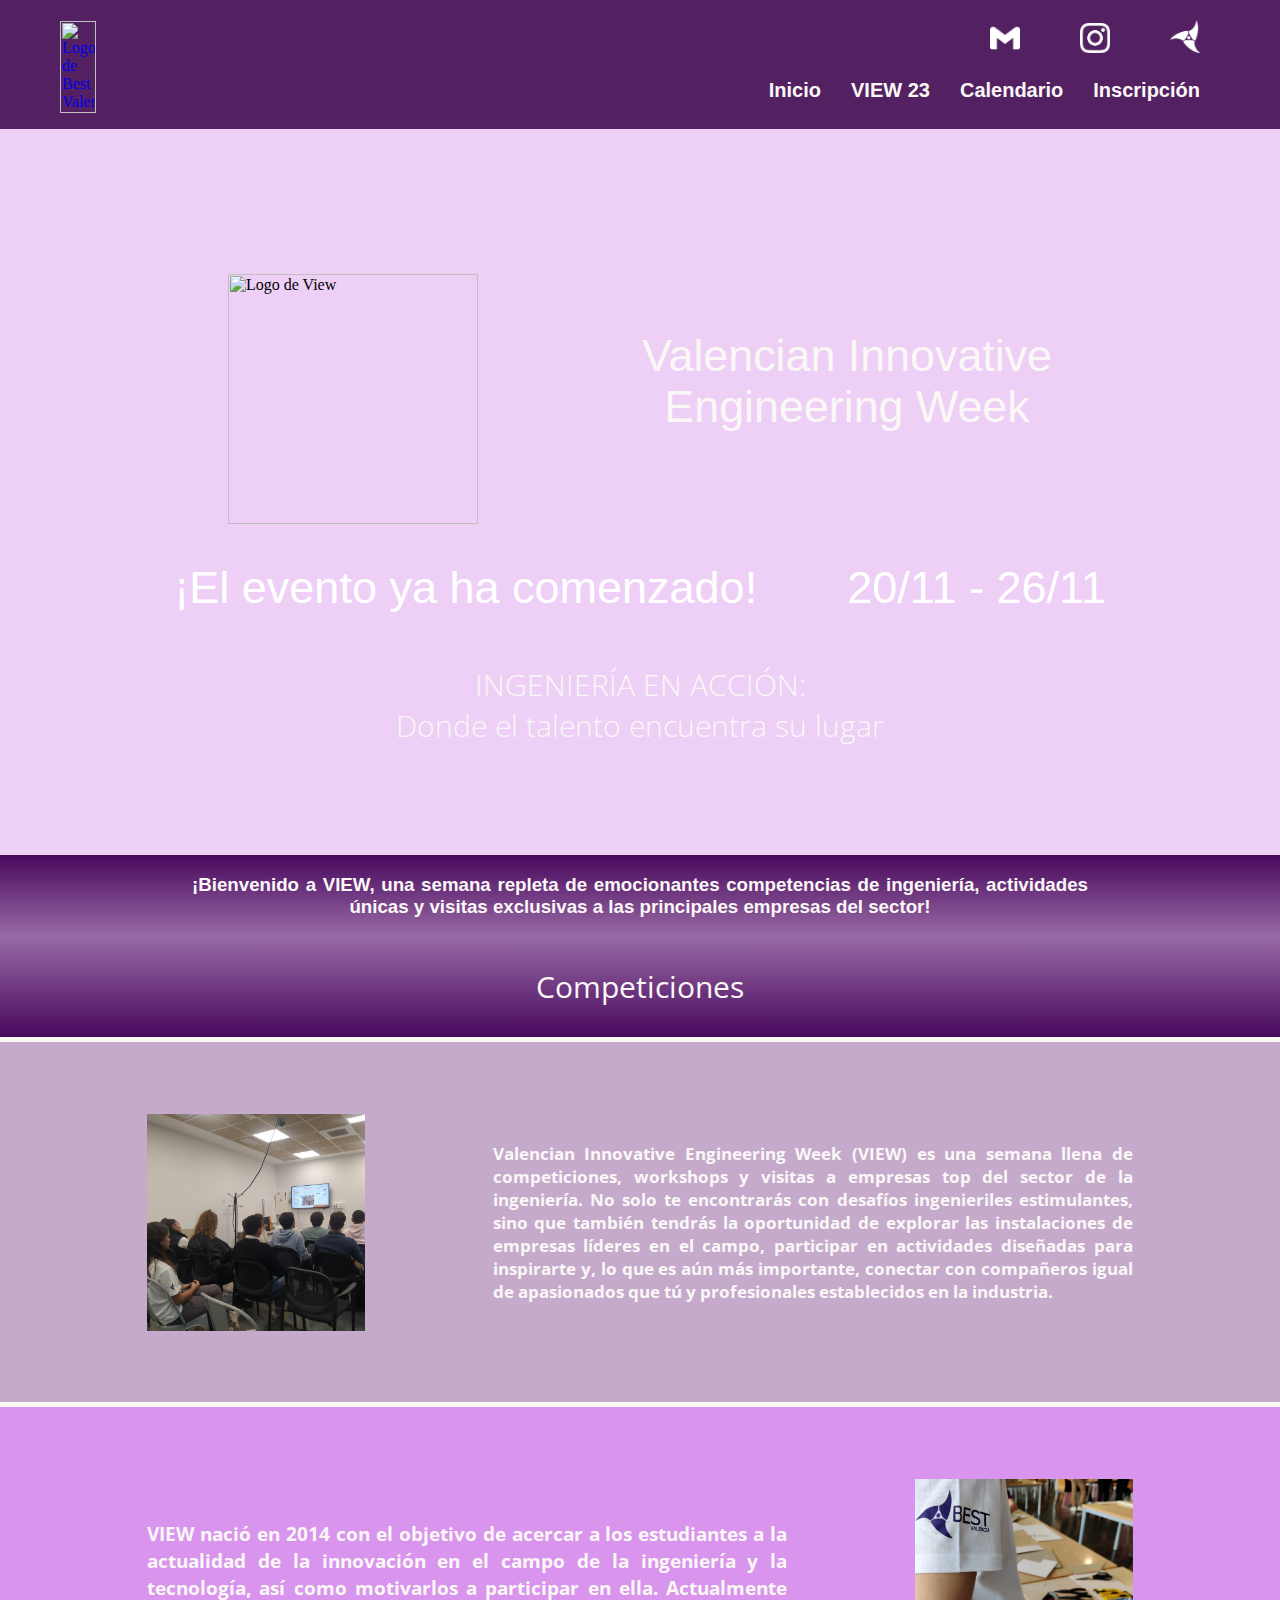
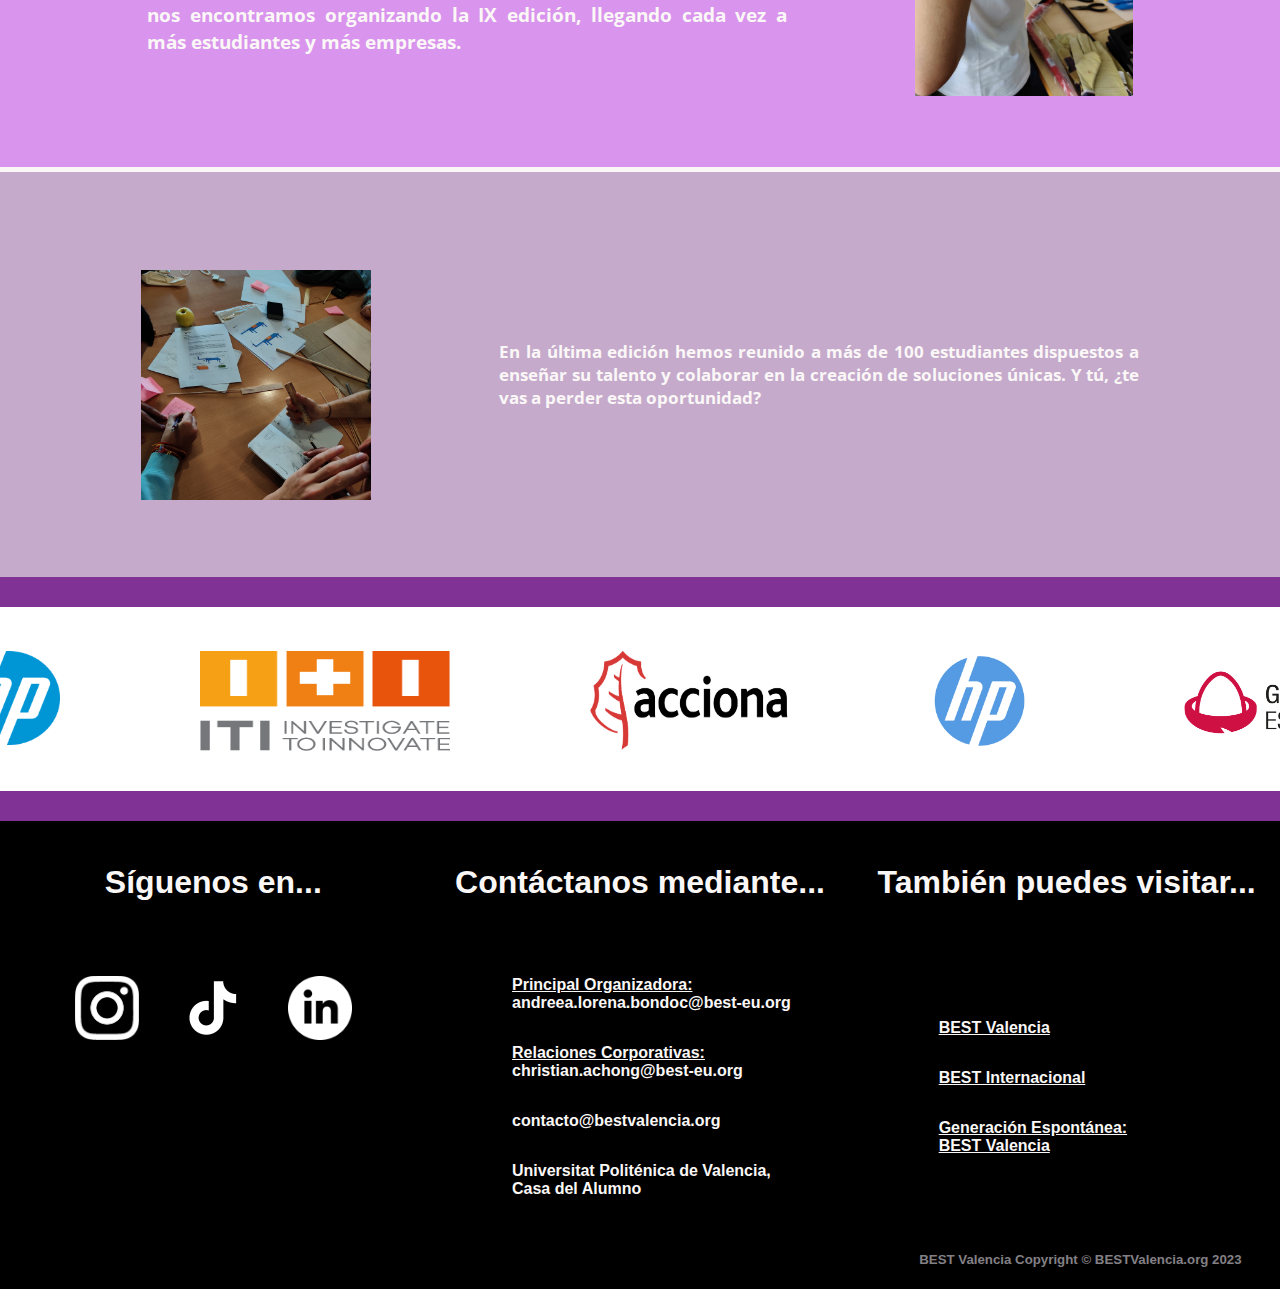
==== commit 1686c5c8: "Antes de definitiva" ====
--- a/index.html
+++ b/index.html
@@ -5,7 +5,7 @@
         <meta name="viewport" content="width=device-width, initial-scale=1.0">
         <link rel="icon" href="./Imagenes/logo_lbg.png" type="image/png" />
         <title>BEST Valencia</title>
-        <link rel="stylesheet" href="./prd2.css">
+        <link rel="stylesheet" href="./prd.css">
         <meta name="viewport" content="width=device-width, initial-scale=1">
         <link rel="stylesheet" type="text/css" href="https://fonts.googleapis.com/css?family=Open+Sans">
         <link rel="stylesheet" type="text/css" href="./Fuentes/Aileron-Regular.otf"> <!-- En estas dos líneas se incluyen las fuentes usadas-->
@@ -25,7 +25,7 @@
         <div class="lista_barra"> <!--Se escribe como una serie de títulos pa concordarlo con la fuente -->
            <h4><a href="#page-top">Inicio</a></h4>
             <h4><a href="./view23.html">VIEW 23</a></h4>
-            <h4><a href="">Calendario</a></h4>
+            <h4><a href="./Recursos/Calendario.pdf" target="_blank">Calendario</a></h4>
             <h4><a href="https://docs.google.com/forms/d/e/1FAIpQLScac-B9evhMkVRALYbNmN4WKzPMWak9NW0w1H9tFUUt2e7s3g/viewform" target="_blank">Inscripción</a></h4>
         </div>
     </div>
--- a/prd.css
+++ b/prd.css
@@ -0,0 +1,2664 @@
+@media only screen and (min-width:820px){
+html, body {
+  margin: 0;
+  padding: 0;
+  width: 100%;
+  height: 100%;
+}
+
+
+
+p{
+  font-family: 'Open Sans', sans-serif;
+  color: #FAF7F6;
+}
+
+h1,h2,h3,h4,h5,h6{
+  font-family: 'Aileron Regular', sans-serif;
+  color: #FAF7F6;
+}
+
+
+nav{
+  display: flex;
+  align-items: center;
+  justify-content: space-between;
+  background-color: #532161;
+  padding-top: 20;
+  width: 100%;
+  position: fixed;
+  z-index: 10000000;
+}
+
+
+.logo_pequeño img{
+  width: 40%;
+  max-width: 350px;
+  margin: 0 0 15 60;
+}
+
+.bloque_derecho{
+  margin-right: 30;
+}
+
+.bolas {
+  display: flex;
+  justify-content: end;
+  align-items: end;
+  margin-right: 50px;
+  
+}
+
+.bolas img{
+  background-color: #FAF7F6;;
+  width: 30;
+  margin-left: 60px;
+  background-color: #532161;
+}
+
+.lista_barra{
+  display: flex;
+  margin-right: 20px;
+}
+
+.lista_barra h4{
+  margin-right: 30;
+  white-space: nowrap;
+  font-size: 20;
+  align-items: center;
+}
+
+.lista_barra a{
+  text-decoration: none;
+  color: inherit;
+}
+
+.lista_barra h4 .idioma{
+  align-items: end;
+}
+
+.separador{
+  background-color: #FAF7F6;
+}
+
+.descripcion h3{
+  max-width: 70%;
+  display: flex;
+  text-align: justify;
+  text-align-last: center;
+
+}
+
+.barra_principio{
+  background-image: url(./Imagenes/header.jpg);
+  max-width: 100%;
+  background-attachment: fixed;
+  background-size: cover;
+  background-repeat: no-repeat;
+  width: 100%;
+  height: 95% ;
+  min-height: 630;
+}
+
+.transparencia_foto_principio{
+  flex-direction: column;
+  justify-content: center;
+  padding: 0% 5% 0 5%;
+  background-color: #c04ce043;
+  width: 100%;
+  height: 100%;
+  display: flex;
+}
+
+.logo_central{
+  display: flex;
+  padding-top: 1%;
+  justify-content:space-evenly; /* Centrar horizontalmente */
+  align-items: center;
+  margin-top: 8%;
+}
+
+.logo_central img {
+  width: 250;
+  height: auto;
+  margin-top: 8%;
+
+}
+
+.logo_central h2{
+  margin-top: 8%;
+  text-align: center;
+  font-size: 3.5vw;
+  font-weight: 100; 
+}
+
+.Temporizador{
+  height: 11%;
+  display: flex;
+  justify-content: center;
+}
+
+
+.Temporizador h2{
+  display: flex;
+  justify-content: space-around;
+  font-size: 45;
+  color: white;
+  font-weight: 100; 
+}
+
+.fecha{
+  display: flex;
+  justify-content: center;
+  padding-left: 90;
+}
+
+.frase{
+  margin-top: 1%;
+}
+
+.frase p{
+  color: #FAF7F6;
+  text-align: center;
+  font-size: 30;
+  font-weight: 100;
+  margin-left: 0;
+  margin-top: 3%;
+
+}
+
+#separador_inicio{
+  color: inherit;
+  padding-bottom: 10;
+}
+
+
+.descripcion{
+  display: flex;
+  justify-content: center;
+  background:  linear-gradient(to bottom,#48095d, #996AA6);
+  
+
+}
+
+#separador_desc{
+  padding-bottom: 30;
+  background-color: #FAF7F6 ;
+}
+
+
+.competiciones{
+  display: flex;
+  justify-content: center;
+  font-size: 30;
+  font-weight: 100;
+  background: linear-gradient(to bottom,#996AA6,#48095d);
+}
+
+#separador_comp{
+  background-color:  #FAF7F6;
+  padding-bottom: 5;
+}
+
+
+.caja_competicion1{
+  background-image: url(./Imagenes/hemisferic.jpg);
+  background-attachment: fixed;
+  background-size: cover;
+  background-repeat: no-repeat;
+  width: 100%;
+  height: 40%;
+}
+
+.transparencia_competicion1{
+  background-color: #996aa691;
+  width: 100%;
+  height: 100%;
+  display: flex;
+  justify-content:center; 
+  align-items: center;  
+}
+
+
+.competicion1{
+  display: flex;
+  justify-content:center; 
+  align-items: center;
+}
+
+.competicion1 img {
+  display: flex;
+  width: 17%;
+  height: auto;
+  
+}
+
+.competicion1 p{
+  display: flex;
+  max-width: 50%;
+  text-align: justify;
+  font-size: 1.3vmax;
+}
+
+#separador_competiciones{
+  width: 10%;
+  background-color: #FAF7F6;
+}
+
+.caja_competicion2{
+  background-image: url(./Imagenes/gente1.jpg);
+  background-attachment: fixed;
+  background-size: cover;
+  background-repeat: no-repeat;
+  background-position: center;
+  width: 100%;
+  height: 40%;
+  overflow: hidden;
+}
+
+.transparencia_competicion2{
+  background-color: #c04ce098;
+  width: 100%;
+  height: 100%;
+  display: flex;
+  justify-content:center; /* Centrar horizontalmente */
+  align-items: center;
+}
+
+
+.competicion2{
+  display: flex;
+  justify-content:center; 
+  align-items: center;
+}
+
+.competicion2 img{
+  width: 17%;
+  
+}
+
+.competicion2 p{
+  display: flex;
+  max-width: 50%;
+  text-align: justify;
+  font-size: 1.5vmax;
+}
+
+
+
+.caja_competicion3{
+  background-image: url(./Imagenes/gente2.jpeg);
+  background-attachment: fixed;
+  background-position: center;
+  background-size: cover;
+  background-repeat: no-repeat;
+  width: 100%;
+  height: 45%;
+  overflow: hidden;
+}
+
+.transparencia_competicion3{
+  background-color: #996aa691;
+  width: 100%;
+  height: 100%;
+  display: flex;
+  justify-content:center; 
+  align-items: center;
+}
+
+
+.competicion3{
+  display: flex;
+  justify-content:center;   
+  align-items: center;
+}
+
+.competicion3 img {
+  display: flex;
+  padding-top: 20px;
+  width: 18%;
+  
+}
+
+.competicion3 p{
+  display: flex;
+  max-width: 50%;
+  font-size: 1.3vmax;
+  text-align: justify;
+}
+
+#separador_desc{
+  background-color: #803395 ;
+}
+
+.end{
+  display: flex;
+  background-color: rgb(0, 0, 0);
+  justify-content:space-between;
+  flex-direction: column;
+}
+.end ul {
+  list-style: none;
+  display: flex;
+  justify-content: space-around;
+  width: 100%;
+  padding: 0;
+}
+
+.end ul h2{
+  font-size:xx-large;
+}
+
+.end ul li {
+  display: flex;  
+  text-align: center; /* Centra el texto horizontalmente */
+  justify-content: center;
+  flex-direction: column;
+  width: 30%;
+}
+
+
+.lista_redes{
+  display: flex;
+  justify-content:space-around;
+}
+
+.contenido_abajo{
+  display: flex;
+  justify-content: space-around;
+  flex-direction: row;
+}
+
+.contenido{
+  display: flex;
+  width: 25%;
+  text-align: center;
+  justify-content: center;
+  
+}
+
+
+#paginas{
+display: flex;
+justify-content: center;
+text-align: start;
+
+}
+
+#paginas ul {
+  list-style: none;
+  display: flex;
+  width: 100%;
+  padding: 0;
+  flex-direction: column;
+  text-align: start;
+  justify-content: center;
+  
+}
+  
+
+#paginas h3 {
+display: inline;
+white-space: nowrap;
+font-size: 1.25vw;
+text-align: start;
+
+}
+
+#paginas a{
+  display: flex;
+  text-decoration-color: #FAF7F6;
+  text-align: start;
+}
+
+#paginas ul li{
+  display: flex;
+  justify-content: center;
+  text-align: start;
+  margin-left: 10%;
+}
+
+
+#redes_sociales {
+  display: flex;
+  justify-content:space-around;
+  margin-top: 2.5%;
+}
+
+
+
+#redes_sociales img{
+  filter: grayscale(100%); /* Cambia la saturación al 100% para obtener una imagen en blanco y negro */
+  display: flex;
+  height: 5vw;
+  color: #FAF7F6;
+  flex-direction: row;
+}
+
+
+.lista_redes{  
+  display: flex;
+
+  align-items: center;
+}
+
+#contactos a{
+  display: flex;
+  text-decoration-color: #FAF7F6;
+  text-align: start;
+}
+
+#contactos  {
+  display: flex;
+  justify-content: center;
+  text-align: start;
+  
+  }
+  
+  #contactos ul {
+    list-style: none;
+    display: flex;
+    width: 100%;
+    padding: 0;
+    flex-direction: column;
+    text-align: start;
+    justify-content: center;
+  }
+    
+  
+  #contactos h3 {
+  display: inline;
+  white-space: nowrap;
+  font-size: 1.25vw;
+  text-align: start;
+  text-decoration: none;
+  text-decoration-color: #FAF7F6;
+  
+  }
+  
+  #contactos ul li{
+    display: flex;
+    justify-content: center;
+    text-align: start;
+    margin-left: 10%;
+  }
+  
+
+#direccion{
+  display: flex;
+  text-decoration: none;
+}
+
+
+.copyright{
+  display: flex;
+  justify-content: end;
+}
+
+.copyright h5{
+  color: #838085;
+  margin-right: 3%;
+}
+
+*, ::after, ::before {
+  box-sizing: border-box;
+  
+}
+
+@keyframes scroll {
+
+  0% {
+    transform: translateX(0);
+  }
+  100% {
+    transform: translateX(calc(-250px * 16));
+  }
+}
+
+.Empresas_colaboradoras{
+  overflow-x: hidden;
+}
+
+
+.slider {
+  height: 100px;
+  overflow: hidden;
+  width: auto;
+  margin: 0px;
+
+}
+
+.slider .slide-track {
+  animation: scroll 16s linear infinite; /* Reduce la duración de la animación */
+  display: flex;
+  width: calc(250px * 16);
+}
+
+/* Duplica las Imagenes para crear la ilusión de continuidad */
+.slider .slide {
+  height: 100px;
+  width: 250px;
+  margin-right: 3.5%;
+}
+.slider .slide:last-child::after {
+  content: ""; /* Pseudo-elemento para duplicar las Imagenes */
+  width: 250px;
+}
+
+
+}
+
+@media only screen and (min-width:220px) and (max-width:560px){
+  
+
+  html, body {
+    margin: 0;
+    padding: 0;
+    width: 100%;
+    height: 100%;
+    position: fixed;
+    overflow: hidden;
+    overflow-y:scroll;
+    
+  }
+  
+  p{
+    font-family: 'Open Sans', sans-serif;
+    color: #FAF7F6;
+  }
+  
+  h1,h2,h3,h4,h5,h6{
+    font-family: 'Aileron Regular', sans-serif;
+    color: #FAF7F6;
+  }
+  
+  
+  nav{
+      display: flex;
+      background-color: #532161;
+      position: fixed;
+      height: 15.5%;
+      width: 100%;
+      z-index: 10000000000;
+      justify-content: space-between;
+  }
+
+
+  .logo_pequeño{
+    display: flex;
+      justify-content: start;
+      align-items: center;
+      width: 20%;
+      
+  }
+
+  .logo_pequeño img{
+    width: 6em;
+    margin: 0 0 15 20;    
+  }
+
+  .bloque_derecho{
+      display: flex;
+      flex-direction: column;
+      justify-content: end;
+  }
+
+  .bolas {
+    display: flex;
+    justify-content: end;
+    align-items: end;
+    margin-right: 20px;
+    
+  }
+  
+  .bolas img{
+    background-color: #FAF7F6;;
+    width: 20;
+    margin-left: 20px;
+    background-color: #532161;
+  }
+  
+.lista_barra{
+  display: flex;
+  align-items: end;
+  justify-content: end;
+  margin-right: 5%;
+
+}
+
+.lista_barra h4{
+  margin-left: 5%;
+  display: flex;
+  justify-content: end;
+  white-space: nowrap;
+  font-size: 1.8vmax;
+  align-items: center;
+}
+
+.lista_barra a{
+  text-decoration: none;
+  color: inherit;
+}
+
+.idioma{
+  display: flex;
+  align-items: end;
+  margin-bottom: 0;
+}
+
+.separador{
+  background-color: #FAF7F6;
+}
+
+.barra_principio{
+  margin-top: 18%;
+  background-image: url(./Imagenes/header.jpg);
+  background-attachment: fixed;
+  background-size: cover;
+  background-position: center;
+  background-repeat: no-repeat;
+  height: 90%;
+}
+
+.transparencia_foto_principio{
+flex-direction: column;
+justify-content: center;
+background-color: #c04ce043;
+width: 100%;
+height: 100%;
+display: flex;
+flex-direction: column;
+align-items: center;
+}
+
+.logo_central{
+display: flex;
+justify-content:space-evenly; /* Centrar horizontalmente */
+align-items: center;
+flex-direction: column;
+
+}
+
+.logo_central img {
+width: 40%;
+height: auto;
+display: flex;
+margin-top: 15%;
+}
+
+.logo_central h2{
+display: flex;
+text-align: center;
+font-size: 3.s5vh;
+font-weight: 100; 
+width: fit-content;
+flex-direction: column;
+}
+
+.Temporizador{
+display: flex;
+flex-direction: column;
+align-items: center;
+}
+
+.Temporizador h3{
+display: flex;
+justify-content: center;
+font-size: 3.5vh;
+color: white;
+margin-bottom: 0;
+font-weight: 100; 
+}
+
+.fecha{
+display: flex;
+justify-content: end;
+}
+
+.frase p{
+color: #FAF7F6;
+text-align: center;
+font-size: 30;
+font-weight: 100;margin-left: 0;
+}
+
+
+
+#separador_inicio{
+color: inherit;
+padding-bottom: 15;
+}
+
+
+.descripcion{
+display: flex;
+justify-content: center;
+background:  linear-gradient(to bottom,#48095d, #996AA6);
+padding-bottom: 50px;
+}
+
+.descripcion h3{
+font-size: 1.5vmax;
+text-align: center;
+}
+
+#separador_desc{
+padding-bottom: 20;
+background-color: #FAF7F6;
+}
+
+
+.competiciones{
+display: flex;
+justify-content: center;
+font-size: 30;
+font-weight: 100;
+background:  linear-gradient(to bottom, #996AA6,#48095d);
+}
+
+#separador_comp{
+background-color:  #FAF7F6;
+padding-bottom: 5;
+}
+
+
+
+
+.caja_competicion1{
+background-image: url(./Imagenes/hemisferic.jpg);
+background-attachment: fixed;
+background-size: cover;
+background-repeat: no-repeat;
+width: 100%;
+height: 50%;
+position: relative;
+}
+
+.transparencia_competicion1{
+background-color: #996aa691;
+width: 100%;
+height: 100%;
+display: flex;
+justify-content:center; 
+align-items: center;  
+}
+
+
+.competicion1{
+display: flex;
+align-items: center;
+flex-direction: column;
+}
+
+.competicion1 img {
+display: flex;
+width: 40%;
+height: auto;
+ 
+}
+
+.competicion1 p{
+text-align:justify;
+margin-top: 5%;
+max-width: 70%;
+font-size: 1.45vmax;
+}
+
+#separador_competiciones{
+width: 10%;
+background-color: #FAF7F6;
+}
+
+
+#separador_competiciones{
+width: 10%;
+background-color: #FAF7F6;
+}
+
+.caja_competicion2{
+  background-image: url(./Imagenes/gente1.jpg);
+background-attachment: fixed;
+background-size: cover;
+background-repeat: no-repeat;
+width: 100%;
+height: 50%;
+overflow: hidden;
+}
+
+.transparencia_competicion2{
+background-color: #c04ce098;
+width: 100%;
+height: 100%;
+display: flex;
+justify-content:center; /* Centrar horizontalmente */
+align-items: center;
+}
+
+
+.competicion2{
+display: flex;
+justify-content:center; 
+align-items: center;
+flex-direction: column;
+}
+
+.competicion2 img{
+  margin-top: 5%;
+display: flex;
+width: 40%;
+height: auto;
+ 
+}
+
+.competicion2 p{
+text-align:justify;
+margin-top: 5%;
+max-width: 70%;
+font-size: 1.45vmax;
+}
+
+.caja_competicion3{
+background-image: url(./Imagenes/gente2.jpeg);
+background-attachment: fixed;
+background-position: center;
+background-size: cover;
+background-repeat: no-repeat;
+width: 100%;
+height: 50%;
+position: relative;
+}
+
+.transparencia_competicion3{
+background-color: #996aa691;
+width: 100%;
+height: 100%;
+display: flex;
+justify-content:center; 
+align-items: center;  
+}
+
+
+.competicion3{
+display: flex;
+align-items: center;
+flex-direction: column;
+}
+
+.competicion3 img {
+display: flex;
+width: 40%;
+height: auto;
+ 
+}
+
+.competicion3 p{
+text-align:justify;
+margin-top: 5%;
+max-width: 70%;
+font-size: 1.45vmax;
+}
+
+
+
+
+
+@keyframes scroll {
+
+0% {
+  transform: translateX(0);
+}
+100% {
+  transform: translateX(calc(-250px * 16));
+}
+}
+
+.Empresas_colaboradoras{
+overflow-x: hidden;
+}
+
+
+.slider {
+height: 100px;
+overflow: hidden;
+width: auto;
+}
+
+.slider .slide-track {
+animation: scroll 17s linear infinite; /* Reduce la duración de la animación */
+display: flex;
+width: calc(250px * 16);
+}
+
+/* Duplica las Imagenes para crear la ilusión de continuidad */
+.slider .slide {
+height: 100px;
+width: 250px;
+margin-right: 2.5%;
+}
+.slider .slide:last-child::after {
+content: ""; /* Pseudo-elemento para duplicar las Imagenes */
+width: 250px;
+}
+
+
+#separador_desc{
+background-color: #803395 ;
+}
+
+
+.end{
+display: flex;
+background-color: black;
+padding: 20;
+justify-content:space-around;
+}
+
+
+
+
+.end{
+  display: flex;
+  background-color: rgb(0, 0, 0);
+  flex-direction: column;
+}
+.end ul {
+  list-style: none;
+  display: flex;
+  justify-content: space-around;
+  width: 100%;
+  padding: 0;
+}
+
+.end ul h2{
+  font-size:3vw;
+}
+
+.end ul li {
+  display: flex;  
+  text-align: center; /* Centra el texto horizontalmente */
+  justify-content: center;
+  flex-direction: column;
+  width: 30%;
+}
+
+
+.lista_redes{
+  display: flex;
+  justify-content:space-around;
+}
+
+.contenido_abajo{
+  display: flex;
+  justify-content: space-around;
+  flex-direction: row;
+}
+
+.contenido{
+  display: flex;
+  width: 25%;
+  text-align: center;
+  justify-content: center;
+  
+}
+
+
+#paginas{
+display: flex;
+justify-content: center;
+text-align: start;
+
+}
+
+#paginas ul {
+  list-style: none;
+  display: flex;
+  width: 100%;
+  padding: 0;
+  flex-direction: column;
+  text-align: start;
+  justify-content: start;
+  margin: 0;
+  
+}
+  
+
+#paginas h3 {
+display: flex;
+white-space: nowrap;
+font-size: 1.5vw;
+flex-direction: column;
+text-align: start;
+
+}
+
+#paginas a{
+  display: flex;
+  text-decoration-color: #FAF7F6;
+  text-align: start;
+}
+
+#paginas ul li{
+  display: flex;
+  justify-content: center;
+  text-align: start;
+  margin-left: 10%;
+}
+
+
+#redes_sociales {
+  display: flex;
+  justify-content:space-around;
+  margin-top: 2.5%;
+}
+
+
+
+#redes_sociales img{
+  filter: grayscale(100%); /* Cambia la saturación al 100% para obtener una imagen en blanco y negro */
+  display: flex;
+  height: 5vw;
+  color: #FAF7F6;
+  flex-direction: column;
+}
+
+
+.lista_redes{  
+  display: flex;
+  align-items: center;
+}
+
+#contactos a{
+  display: flex;
+  text-decoration-color: #FAF7F6;
+  text-align: start;
+}
+
+#contactos  {
+  display: flex;
+  justify-content: start;
+  align-items: start;
+  
+  }
+  
+  #contactos ul {
+    list-style: none;
+    display: flex;
+    margin: 0;
+    width: 100%;
+    padding: 0;
+    flex-direction: column;
+    text-align: start;
+    justify-content: center;
+  }
+    
+  
+  #contactos h3 {
+  display: inline;
+  white-space: nowrap;
+  font-size: 1.5vw;
+  text-align: start;
+  text-decoration: none;
+  text-decoration-color: #FAF7F6;
+  
+  }
+  
+  #contactos ul li{
+    display: flex;
+    justify-content: center;
+    text-align: start;
+    margin-left: 10%;
+  }
+  
+
+#direccion{
+  display: flex;
+  text-decoration: none;
+}
+
+
+.copyright{
+  display: flex;
+  justify-content: end;
+}
+
+.copyright h5{
+  color: #838085;
+  margin-right: 3%;
+  font-size: 8px;
+}
+}
+
+@media only screen and (min-width:561px) and (max-width:819px){
+  html, body {
+    margin: 0;
+    padding: 0;
+    width: 100%;
+    height: 100%;
+  }
+  
+  
+  
+  p{
+    font-family: 'Open Sans', sans-serif;
+    color: #FAF7F6;
+  }
+  
+  h1,h2,h3,h4,h5,h6{
+    font-family: 'Aileron Regular', sans-serif;
+    color: #FAF7F6;
+  }
+  
+  
+  nav{
+    display: flex;
+    align-items: center;
+    justify-content: space-between;
+    background-color: #532161;
+    width: 100%;
+    height: 18%;
+    position: fixed;
+    z-index: 10000000;
+  }
+  
+  
+  .logo_pequeño img{
+    width: 40%;
+    max-height: 100px;
+    margin: 0 0 15 25 ;
+  
+  }
+  
+  .bloque_derecho{
+    margin-right: 30;
+  }
+  
+  .bolas {
+    display: flex;
+    justify-content: end;
+    align-items: end;
+    
+  }
+  
+  .bolas img{
+    background-color: #FAF7F6;;
+    width: 20;
+    margin-left: 20px;
+    background-color: #532161;
+  }
+  
+  .lista_barra{
+    display: flex;
+
+  }
+  
+  .lista_barra h4{
+    margin-left: 30;
+    white-space: nowrap;
+    font-size: 10;
+    align-items: center;
+  }
+  
+  .lista_barra a{
+    text-decoration: none;
+    color: inherit;
+  }
+  
+  .separador{
+    background-color: #FAF7F6;
+  }
+  
+  
+  .barra_principio{
+    background-image: url(./Imagenes/header.jpg);
+    max-width: 100%;
+    background-attachment: fixed;
+    background-size: cover;
+    background-repeat: no-repeat;
+    width: 100%;
+    height: 95% ;
+    min-height: 580;
+  }
+  
+  .transparencia_foto_principio{
+    flex-direction: column;
+    justify-content: center;
+    background-color: #c04ce043;
+    width: 100%;
+    height: 100%;
+    display: flex;
+  }
+  
+  .logo_central{
+    display: flex;
+    align-items: center;
+    margin-top: 12.5%;
+    justify-content:space-evenly; /* Centrar horizontalmente */
+  }
+  
+  .logo_central img {
+    width: 200;
+    height: auto;
+  
+  }
+  
+  .logo_central h2{
+    text-align: center;
+    font-size: 4vw;
+    font-weight: 100; 
+  }
+  
+  .Temporizador{
+    display: flex;
+    justify-content: center;
+  }
+  
+  .Temporizador h2{
+    display: flex;
+    justify-content: space-evenly;
+    font-size: 30;
+    color: white;
+    font-weight: 100; 
+  }
+  
+  .fecha{
+    display: flex;
+    justify-content: center;
+    margin-left: 10%;
+  }
+  
+  .frase{
+    margin-top: 1%;
+  }
+  
+  .frase p{
+    color: #FAF7F6;
+    text-align: center;
+    font-size: 30;
+    font-weight: 100;
+    margin-left: 0;
+    margin-top: 3%;
+  
+  }
+  
+  #separador_inicio{
+    color: inherit;
+    padding-bottom: 30;
+  }
+  
+  
+  .descripcion{
+    display: flex;
+    justify-content: center;
+    background:  linear-gradient(to bottom,#48095d, #996AA6);
+  }
+  
+  .descripcion h3{
+    width: 70%;
+    font-size: 2.35vmax;
+    text-align: justify;
+    padding-bottom: 40px;
+    }
+
+  #separador_desc{
+    padding-bottom: 30;
+    background-color: #FAF7F6;
+  }
+  
+  
+  .competiciones{
+    display: flex;
+    justify-content: center;
+    font-size: 30;
+    font-weight: 100;
+    background:  linear-gradient(to bottom, #996AA6,#48095d);
+  }
+  
+  #separador_comp{
+    background-color:  #FAF7F6;
+    padding-bottom: 5;
+  }
+  
+  
+  .caja_competicion1{
+    background-image: url(./Imagenes/hemisferic.jpg);
+    background-attachment: fixed;
+    background-size: cover;
+    background-repeat: no-repeat;
+    width: 100%;
+    height: 32.5%;
+  }
+  
+  .transparencia_competicion1{
+    background-color: #996aa691;
+    width: 100%;
+    height: 100%;
+    display: flex;
+    justify-content:center; 
+    align-items: center;  
+  }
+  
+  
+  .competicion1{
+    display: flex;
+    justify-content:center; 
+    align-items: center;
+  }
+  
+  .competicion1 img {
+    display: flex;
+    width: 18%;
+    height: auto;
+     
+  }
+  
+  .competicion1 p{
+    display: flex;
+    max-width: 50%;
+    font-size: 1.6vmax;
+  }
+  
+  #separador_competiciones{
+    width: 10%;
+    background-color: #FAF7F6;
+  }
+  
+  .caja_competicion2{
+    background-image: url(./Imagenes/gente1.jpg);
+    background-attachment: fixed;
+    background-size: cover;
+    background-position: center;
+    background-repeat: no-repeat;
+    width: 100%;
+    height: 32.5%;
+    overflow: hidden;
+  }
+  
+  .transparencia_competicion2{
+    background-color: #c04ce098;
+    width: 100%;
+    height: 100%;
+    display: flex;
+    justify-content:center; /* Centrar horizontalmente */
+    align-items: center;
+  }
+  
+  
+  .competicion2{
+    display: flex;
+    justify-content:center; 
+    align-items: center;
+  }
+  
+  .competicion2 img{
+    width: 17%;
+     
+  }
+  
+  .competicion2 p{
+    display: flex;
+    max-width: 50%;
+    font-size: 1.6vmax;
+    text-align: justify;
+  }
+  
+  
+  
+  .caja_competicion3{
+    background-image: url(./Imagenes/gente2.jpeg);
+    background-attachment: fixed;
+    background-size: cover;
+    background-position: center;
+    background-repeat: no-repeat;
+    width: 100%;
+    height: 32.5%;
+    overflow: hidden;
+  }
+  
+  .transparencia_competicion3{
+    background-color: #996aa691;
+    width: 100%;
+    height: 100%;
+    display: flex;
+    justify-content:center; 
+    align-items: center;
+  }
+  
+  
+  .competicion3{
+    display: flex;
+    justify-content:center;   
+    align-items: center;
+  }
+  
+  .competicion3 img {
+    display: flex;
+    width: 18%;
+     
+  }
+  
+  .competicion3 p{
+    display: flex;
+    max-width: 50%;
+    font-size: 1.6vmax;
+  }
+  
+  #separador_desc{
+    background-color: #803395 ;
+  }
+  
+  .end{
+    display: flex;
+    background-color: black;
+    padding: 20;
+    justify-content:space-around;
+  }
+  *, ::after, ::before {
+    box-sizing: border-box;
+    
+  }
+  
+  @keyframes scroll {
+  
+    0% {
+      transform: translateX(0);
+    }
+    100% {
+      transform: translateX(calc(-250px * 16));
+    }
+  }
+  
+  .Empresas_colaboradoras{
+    overflow-x: hidden;
+  }
+  
+  
+  .slider {
+    height: 100px;
+    overflow: hidden;
+    width: auto;
+    margin: 0px;
+  
+  }
+  
+  .slider .slide-track {
+    animation: scroll 17s linear infinite; /* Reduce la duración de la animación */
+    display: flex;
+    width: calc(250px * 16);
+  }
+  
+  /* Duplica las Imagenes para crear la ilusión de continuidad */
+  .slider .slide {
+    height: 100px;
+    margin-right: 3%;
+    width: 250px;
+  }
+  .slider .slide:last-child::after {
+    content: ""; /* Pseudo-elemento para duplicar las Imagenes */
+    width: 250px;
+  }
+
+
+
+  .end{
+    display: flex;
+    background-color: rgb(0, 0, 0);
+    flex-direction: column;
+  }
+  .end ul {
+    list-style: none;
+    display: flex;
+    justify-content: space-around;
+    width: 100%;
+    padding: 0;
+  }
+  
+  .end ul h2{
+    font-size:4vw;
+  }
+  
+  .end ul li {
+    display: flex;  
+    text-align: center; /* Centra el texto horizontalmente */
+    justify-content: center;
+    flex-direction: column;
+    width: 30%;
+  }
+  
+  
+  .lista_redes{
+    display: flex;
+    justify-content:space-around;
+  }
+  
+  .contenido_abajo{
+    display: flex;
+    justify-content: space-around;
+    flex-direction: row;
+  }
+  
+  .contenido{
+    display: flex;
+    width: 25%;
+    text-align: center;
+    justify-content: center;
+    
+  }
+  
+  
+  #paginas{
+  display: flex;
+  justify-content: center;
+  text-align: start;
+  
+  }
+  
+  #paginas ul {
+    list-style: none;
+    display: flex;
+    width: 100%;
+    padding: 0;
+    flex-direction: column;
+    text-align: start;
+    justify-content: start;
+    margin: 0;
+    
+  }
+    
+  
+  #paginas h3 {
+  display: flex;
+  white-space: nowrap;
+  font-size: 1.75vw;
+  flex-direction: column;
+  text-align: start;
+  
+  }
+  
+  #paginas a{
+    display: flex;
+    text-decoration-color: #FAF7F6;
+    text-align: start;
+  }
+  
+  #paginas ul li{
+    display: flex;
+    justify-content: center;
+    text-align: start;
+    margin-left: 10%;
+  }
+  
+  
+  #redes_sociales {
+    display: flex;
+    justify-content:space-around;
+    margin-top: 2.5%;
+  }
+  
+  
+  
+  #redes_sociales img{
+    filter: grayscale(100%); /* Cambia la saturación al 100% para obtener una imagen en blanco y negro */
+    display: flex;
+    height: 5vw;
+    color: #FAF7F6;
+    flex-direction: column;
+  }
+  
+  
+  .lista_redes{  
+    display: flex;
+    align-items: center;
+  }
+  
+  #contactos a{
+    display: flex;
+    text-decoration-color: #FAF7F6;
+    text-align: start;
+  }
+  
+  #contactos  {
+    display: flex;
+    justify-content: start;
+    align-items: start;
+    }
+    
+    #contactos ul {
+      list-style: none;
+      display: flex;
+      margin: 0;
+      width: 100%;
+      padding: 0;
+      flex-direction: column;
+      text-align: start;
+      justify-content: start;
+      padding-inline-start: 0;
+      margin-block-start: 0;
+    }
+      
+    
+    #contactos h3 {
+    display: inline;
+    white-space: nowrap;
+    font-size: 1.7vw;
+    text-align: start;
+    text-decoration: none;
+    text-decoration-color: #FAF7F6;
+    
+    }
+    
+    #contactos ul li{
+      display: flex;
+      justify-content: center;
+      text-align: start;
+    }
+    
+  
+  #direccion{
+    display: flex;
+    text-decoration: none;
+  }
+  
+  
+  .copyright{
+    display: flex;
+    justify-content: end;
+  }
+  
+  .copyright h5{
+    color: #838085;
+    margin-right: 3%;
+    font-size: 8px;
+  }
+
+  }
+
+@media  only screen and (min-width:220px) and (max-width:560px) and (min-height:400px) and (max-height:650px){  
+  
+
+    html, body {
+      margin: 0;
+      padding: 0;
+      width: 100%;
+      height: 100%;
+      position: fixed;
+      overflow: hidden;
+      overflow-y:scroll;
+      
+    }
+    
+    p{
+      font-family: 'Open Sans', sans-serif;
+      color: #FAF7F6;
+    }
+    
+    h1,h2,h3,h4,h5,h6{
+      font-family: 'Aileron Regular', sans-serif;
+      color: #FAF7F6;
+    }
+    
+    
+    nav{
+        display: flex;
+        background-color: #532161;
+        position: fixed;
+        height: 17.5%;
+        width: 100%;
+        z-index: 10000000000;
+    }
+  
+  
+    .logo_pequeño{
+      display: flex;
+        justify-content: start;
+        align-items: center;
+        width: 20%;
+        
+    }
+  
+    .logo_pequeño img{
+      width: 5em;
+      margin: 0 0 0 18%;    
+    }
+  
+    .bloque_derecho{
+        display: flex;
+        flex-direction: column;
+        justify-content: end;
+    }
+  
+    .bolas {
+      display: flex;
+      justify-content: end;
+      align-items: end;
+      margin-right: 20px;
+      
+    }
+    
+    .bolas img{
+      background-color: #FAF7F6;;
+      width: 20;
+      margin-left: 20px;
+      background-color: #532161;
+    }
+    
+  .lista_barra{
+    display: flex;
+    align-items: end;
+    justify-content: end;
+    margin-right: 5%;
+  
+  }
+  
+  .lista_barra h4{
+    margin-left: 5%;
+    display: flex;
+    justify-content: end;
+    white-space: nowrap;
+    font-size: 1.8vmax;
+    align-items: center;
+  }
+  
+  .lista_barra a{
+    text-decoration: none;
+    color: inherit;
+  }
+  
+  .idioma{
+    display: flex;
+    align-items: end;
+    margin-bottom: 0;
+  }
+  
+  .separador{
+    background-color: #FAF7F6;
+  }
+  
+  .barra_principio{
+    margin-top: 17.5%;
+    background-image: url(./Imagenes/header.jpg);
+    background-attachment: fixed;
+    background-size: cover;
+    background-position: center;
+    background-repeat: no-repeat;
+    height: 90%;
+  }
+  
+  .transparencia_foto_principio{
+  flex-direction: column;
+  justify-content: center;
+  background-color: #c04ce043;
+  width: 100%;
+  height: 100%;
+  display: flex;
+  flex-direction: column;
+  align-items: center;
+  }
+  
+  .logo_central{
+  display: flex;
+  justify-content:space-evenly; /* Centrar horizontalmente */
+  align-items: center;
+  flex-direction: column;
+  
+  }
+  
+  .logo_central img {
+  width: 40%;
+  height: auto;
+  display: flex;
+  margin: 0;
+  }
+  
+  .logo_central h2{
+  display: flex;
+  margin-top: 3%;
+  text-align: center;
+  font-size: 4.5vh;
+  font-weight: 100; 
+  width: fit-content;
+  flex-direction: column;
+  }
+  
+  .Temporizador{
+  display: flex;
+  flex-direction: column;
+  }
+  
+  .separa_tempo{
+    width: 0%;
+  }
+  .Temporizador h2{
+  display: flex;
+  margin-top: 3.5%;
+  justify-content: center;
+  font-size: 6vh;
+  color: white;
+  max-height: 75%;
+  margin: 0;
+  margin-bottom: 6%;
+  font-weight: 100; 
+  margin-block-start: 0.83  em;
+  }
+  
+  .fecha{
+  display: flex;
+  justify-content: end;
+  }
+  
+  .frase p{
+  color: #FAF7F6;
+  text-align: center;
+  font-size: 20;
+  margin: 0;
+  font-weight: 100;margin-left: 0;
+  }
+  
+  
+  
+  #separador_inicio{
+  color: inherit;
+  padding-bottom: 15;
+  }
+  
+  
+  .descripcion{
+  display: flex;
+  justify-content: center;
+  background:  linear-gradient(to bottom,#48095d, #996AA6);
+  }
+  
+  .descripcion h3{
+  font-size: 2.5vmax;
+  text-align: center;
+  }
+  
+  #separador_desc{
+  padding-bottom: 20;
+  background-color: #FAF7F6;
+  }
+  
+  
+  .competiciones{
+  display: flex;
+  justify-content: center;
+  font-size: 25;
+  font-weight: 100;
+  background:  linear-gradient(to bottom, #996AA6,#48095d);
+  }
+  
+  #separador_comp{
+  background-color:  #FAF7F6;
+  padding-bottom: 5;
+  }
+  
+  
+  
+  
+  .caja_competicion1{
+  background-image: url(./Imagenes/hemisferic.jpg);
+  background-attachment: fixed;
+  background-size: cover;
+  background-repeat: no-repeat;
+  width: 100%;
+  height: 50%;
+  position: relative;
+  }
+  
+  .transparencia_competicion1{
+  background-color: #996aa691;
+  width: 100%;
+  height: 100%;
+  display: flex;
+  justify-content:center; 
+  align-items: center;  
+  }
+  
+  
+  .competicion1{
+  display: flex;
+  align-items: center;
+  flex-direction: column;
+  }
+  
+  .competicion1 img {
+  display: flex;
+  width: 37.5%;
+  height: auto;
+   
+  }
+  
+  .competicion1 p{
+  text-align:justify;
+  margin-top: 5%;
+  max-width: 70%;
+  font-size: 1.6vmax;
+  }
+  
+  #separador_competiciones{
+  width: 10%;
+  background-color: #FAF7F6;
+  }
+  
+  
+  #separador_competiciones{
+  width: 10%;
+  background-color: #FAF7F6;
+  }
+  
+  .caja_competicion2{
+  background-image: url(./Imagenes/gente1.jpg);
+  background-attachment: fixed;
+  background-position: center;
+  background-size: cover;
+  background-repeat: no-repeat;
+  width: 100%;
+  height: 50%;
+  overflow: hidden;
+  }
+  
+  .transparencia_competicion2{
+  background-color: #c04ce098;
+  width: 100%;
+  height: 100%;
+  display: flex;
+  justify-content:center; /* Centrar horizontalmente */
+  align-items: center;
+  }
+  
+  
+  .competicion2{
+  display: flex;
+  justify-content:center; 
+  align-items: center;
+  flex-direction: column;
+  }
+  
+  .competicion2 img{
+    margin-top: 2.5%;
+  display: flex;
+  width: 37.5%;
+  height: auto;
+   
+  }
+  
+  .competicion2 p{
+  text-align:justify;
+  margin-top: 5%;
+  max-width: 70%;
+  margin-bottom: 0;
+  font-size: 1.6vmax;
+  }
+  
+  .caja_competicion3{
+  background-image: url(./Imagenes/gente2.jpeg);
+  background-attachment: fixed;
+  background-position: center;
+  background-size: cover;
+  background-repeat: no-repeat;
+  width: 100%;
+  height: 50%;
+  position: relative;
+  }
+  
+  .transparencia_competicion3{
+  background-color: #996aa691;
+  width: 100%;
+  height: 100%;
+  display: flex;
+  justify-content:center; 
+  align-items: center;  
+  }
+  
+  
+  .competicion3{
+  display: flex;
+  align-items: center;
+  flex-direction: column;
+  }
+  
+  .competicion3 img {
+  display: flex;
+  width: 37.5%;
+  height: auto;
+   
+  }
+  
+  .competicion3 p{
+  text-align:justify;
+  margin-top: 5%;
+  max-width: 70%;
+  font-size: 1.6vmax;
+  }
+  
+  
+  @keyframes scroll {
+  
+  0% {
+    transform: translateX(0);
+  }
+  100% {
+    transform: translateX(calc(-250px * 16));
+  }
+  }
+  
+  .Empresas_colaboradoras{
+  overflow-x: hidden;
+  }
+  
+  
+  .slider {
+  height: 100px;
+  overflow: hidden;
+  width: auto;
+  margin: 0px;
+  
+  }
+  
+  .slider .slide-track {
+  animation: scroll 17s linear infinite; /* Reduce la duración de la animación */
+  display: flex;
+  width: calc(250px * 16);
+  }
+  
+  /* Duplica las Imagenes para crear la ilusión de continuidad */
+  .slider .slide {
+  height: 100;
+  width: 250px;
+  margin-right: 3%;
+  }
+  .slider .slide:last-child::after {
+  content: ""; /* Pseudo-elemento para duplicar las Imagenes */
+  width: 250px;
+  }
+  
+  
+  #separador_desc{
+  background-color: #803395 ;
+  }
+  
+
+
+.end{
+  display: flex;
+  background-color: rgb(0, 0, 0);
+  flex-direction: column;
+}
+.end ul {
+  list-style: none;
+  display: flex;
+  justify-content: space-around;
+  width: 100%;
+  padding: 0;
+}
+
+.end ul h2{
+  font-size:4vw;
+}
+
+.end ul li {
+  display: flex;  
+  text-align: center; /* Centra el texto horizontalmente */
+  justify-content: center;
+  flex-direction: column;
+  width: 30%;
+}
+
+
+.lista_redes{
+  display: flex;
+  justify-content:space-around;
+}
+
+.contenido_abajo{
+  display: flex;
+  justify-content: space-around;
+  flex-direction: row;
+}
+
+.contenido{
+  display: flex;
+  width: 25%;
+  text-align: center;
+  justify-content: center;
+  
+}
+
+
+#paginas{
+display: flex;
+justify-content: center;
+text-align: start;
+
+}
+
+#paginas ul {
+  list-style: none;
+  display: flex;
+  width: 100%;
+  padding: 0;
+  flex-direction: column;
+  text-align: start;
+  justify-content: start;
+  margin: 0;
+  
+}
+  
+
+#paginas h3 {
+display: flex;
+white-space: nowrap;
+font-size: 1.75vw;
+flex-direction: column;
+text-align: start;
+
+}
+
+#paginas a{
+  display: flex;
+  text-decoration-color: #FAF7F6;
+  text-align: start;
+}
+
+#paginas ul li{
+  display: flex;
+  justify-content: center;
+  text-align: start;
+  margin-left: 10%;
+}
+
+
+#redes_sociales {
+  display: flex;
+  justify-content:space-around;
+  margin-top: 2.5%;
+}
+
+
+
+#redes_sociales img{
+  filter: grayscale(100%); /* Cambia la saturación al 100% para obtener una imagen en blanco y negro */
+  display: flex;
+  height: 5vw;
+  color: #FAF7F6;
+  flex-direction: column;
+}
+
+
+.lista_redes{  
+  display: flex;
+  align-items: center;
+}
+
+#contactos a{
+  display: flex;
+  text-decoration-color: #FAF7F6;
+  text-align: start;
+}
+
+#contactos  {
+  display: flex;
+  justify-content: start;
+  align-items: start;
+  
+  }
+  
+  #contactos ul {
+    list-style: none;
+    display: flex;
+    margin: 0;
+    width: 100%;
+    padding: 0;
+    flex-direction: column;
+    text-align: start;
+    justify-content: center;
+  }
+    
+  
+  #contactos h3 {
+  display: inline;
+  white-space: nowrap;
+  font-size: 1.7vw;
+  text-align: start;
+  text-decoration: none;
+  text-decoration-color: #FAF7F6;
+  
+  }
+  
+  #contactos ul li{
+    display: flex;
+    justify-content: center;
+    text-align: start;
+    margin-left: 0%;
+  }
+  
+
+#direccion{
+  display: flex;
+  text-decoration: none;
+}
+
+
+.copyright{
+  display: flex;
+  justify-content: end;
+}
+
+.copyright h5{
+  color: #838085;
+  margin-right: 3%;
+  font-size: 8px;
+}
+  }
+
+
+  @media only screen and (min-width:220px) and (max-width:560px) and (max-height:400px) and (min-height:200px){
+  
+
+    html, body {
+      margin: 0;
+      padding: 0;
+      width: 100%;
+      height: 100%;
+      position: fixed;
+      overflow: hidden;
+      overflow-y:scroll;
+      
+    }
+    
+    p{
+      font-family: 'Open Sans', sans-serif;
+      color: #FAF7F6;
+    }
+    
+    h1,h2,h3,h4,h5,h6{
+      font-family: 'Aileron Regular', sans-serif;
+      color: #FAF7F6;
+    }
+    
+    
+    nav{
+        display: flex;
+        background-color: #532161;
+        position: fixed;
+        height: 22.5%;
+        width: 100%;
+        z-index: 10000000000;
+        min-height: 75px;
+    }
+  
+  
+    .logo_pequeño{
+      display: flex;
+        justify-content: start;
+        align-items: center;
+        width: 20%;
+        
+    }
+  
+    .logo_pequeño img{
+      width: 4.5em;
+      justify-self: center;
+    }
+  
+    .bloque_derecho{
+        display: flex;
+        flex-direction: column;
+        justify-content: end;
+    }
+  
+    .bolas {
+      display: flex;
+      justify-content: end;
+      align-items: end;
+      
+    }
+    
+    .bolas img{
+      background-color: #FAF7F6;;
+      width: 20;
+      background-color: #532161;
+    }
+    
+  .lista_barra{
+    display: flex;
+    align-items: end;
+    justify-content: end;
+    margin-right: 5%;
+  
+  }
+  
+  .lista_barra h4{
+    margin-left: 5%;
+    display: flex;
+    justify-content: end;
+    white-space: nowrap;
+    font-size: 1.8vmax;
+    align-items: center;
+  }
+  
+  .lista_barra a{
+    text-decoration: none;
+    color: inherit;
+  }
+  
+  .idioma{
+    display: flex;
+    align-items: end;
+    margin-bottom: 0;
+  }
+  
+  .separador{
+    background-color: #FAF7F6;
+  }
+  
+  .barra_principio{
+    margin-top: 12.5%;
+    background-image: url(./Imagenes/header.jpg);
+    background-attachment: fixed;
+    background-size: cover;
+    background-position: center;
+    background-repeat: no-repeat;
+    height: 90%;
+  }
+  
+  .transparencia_foto_principio{
+  background-color: #c04ce043;
+  width: 100%;
+  height: 100%;
+  display: flex;
+  }
+  
+  .logo_central{
+  display: flex;
+  justify-content:space-evenly; /* Centrar horizontalmente */
+  align-items: center;
+  flex-direction: row;
+  
+  }
+  
+  .logo_central img {
+  width: 20%;
+  height: auto;
+  display: flex;
+  margin: 0;
+  }
+  
+  .logo_central h2{
+  display: flex;
+  text-align: center;
+  font-size: 7vw;
+  font-weight: 100; 
+  
+  }
+  
+  .Temporizador{
+  display: flex;
+  flex-direction: row;
+  width: 80%;
+  padding: 4% 0 4% 0;
+  }
+  
+  .Temporizador h2{
+  display: flex;
+  justify-content: center;
+  flex-direction: row;
+  font-size: 4.6vh;
+  color: white;
+  max-height: 100%;
+  margin: 0;
+  font-weight: 100; 
+  }
+
+  .fecha{
+  display: flex;
+  justify-content: end;
+  width: 80%;
+  }
+
+#contador{
+  width: 80%;
+}
+
+.separa_tempo{
+  width: 18%;
+}
+  
+  .frase p{
+  color: #FAF7F6;
+  text-align: center;
+  font-size: 20;
+  margin: 0;
+  font-weight: 100;margin-left: 0;
+  }
+  
+  
+  
+  #separador_inicio{
+  color: inherit;
+  padding-bottom: 15;
+  }
+  
+  
+  .descripcion{
+  display: flex;
+  justify-content: center;
+  background:  linear-gradient(to bottom,#48095d, #996AA6);
+  }
+  
+  .descripcion h3{
+  font-size: 2.5vmax;
+  text-align: center;
+  }
+  
+  #separador_desc{
+  padding-bottom: 20;
+  background-color: #FAF7F6;
+  }
+  
+  
+  .competiciones{
+  display: flex;
+  justify-content: center;
+  font-size: 25;
+  font-weight: 100;
+  background:  linear-gradient(to bottom, #996AA6#48095d);
+  }
+  
+  #separador_comp{
+  background-color:  #FAF7F6;
+  padding-bottom: 5;
+  }
+  
+  
+  
+  
+  .caja_competicion1{
+  background-image: url(./Imagenes/hemisferic.jpg);
+  background-attachment: fixed;
+  background-size: cover;
+  background-repeat: no-repeat;
+  width: 100%;
+  height: 50%;
+  position: relative;
+  }
+  
+  .transparencia_competicion1{
+  background-color: #996aa691;
+  width: 100%;
+  height: 100%;
+  display: flex;
+  justify-content:center; 
+  align-items: center;  
+  }
+  
+  
+  .competicion1{
+  display: flex;
+  align-items: center;
+  flex-direction: column;
+  }
+  
+  .competicion1 img {
+  display: flex;
+  width:22.5%;
+  height: auto;
+   
+  }
+  
+  .competicion1 p{
+  text-align:justify;
+  margin-top: 5%;
+  max-width: 70%;
+  font-size: 1.6vmax;
+  }
+  
+  #separador_competiciones{
+  width: 10%;
+  background-color: #FAF7F6;
+  }
+  
+  
+  #separador_competiciones{
+  width: 10%;
+  background-color: #FAF7F6;
+  }
+  
+  .caja_competicion2{
+  background-image: url(./Imagenes/gente1.jpg);
+  background-attachment: fixed;
+  background-size: cover;
+  background-repeat: no-repeat;
+  width: 100%;
+  background-position: center;
+  height: 50%;
+  overflow: hidden;
+  }
+  
+  .transparencia_competicion2{
+  background-color: #c04ce098;
+  width: 100%;
+  height: 100%;
+  display: flex;
+  justify-content:center; /* Centrar horizontalmente */
+  align-items: center;
+  }
+  
+  
+  .competicion2{
+  display: flex;
+  justify-content:center; 
+  align-items: center;
+  flex-direction: column;
+  }
+  
+  .competicion2 img{
+    margin-top: 2.5%;
+  display: flex;
+  width:22.5%;
+  height: auto;
+   
+  }
+  
+  .competicion2 p{
+  text-align:justify;
+  margin-top: 5%;
+  max-width: 70%;
+  margin-bottom: 0;
+  font-size: 1.6vmax;
+  }
+  
+  .caja_competicion3{
+  background-image: url(./Imagenes/gente2.jpeg);
+  background-attachment: fixed;
+  background-size: cover;
+  background-repeat: no-repeat;
+  width: 100%;
+  height: 50%;
+  background-position: center;
+  position: relative;
+  }
+  
+  .transparencia_competicion3{
+  background-color: #996aa691;
+  width: 100%;
+  height: 100%;
+  display: flex;
+  justify-content:center; 
+  align-items: center;  
+  }
+  
+  
+  .competicion3{
+  display: flex;
+  align-items: center;
+  flex-direction: column;
+  }
+  
+  .competicion3 img {
+  display: flex;
+  width:22.5%;
+  height: auto;
+   
+  }
+  
+  .competicion3 p{
+  text-align:justify;
+  margin-top: 5%;
+  max-width: 70%;
+  font-size: 1.6vmax;
+  }
+  
+  
+  @keyframes scroll {
+  
+  0% {
+    transform: translateX(0);
+  }
+  100% {
+    transform: translateX(calc(-250px * 16));
+  }
+  }
+  
+  .Empresas_colaboradoras{
+  overflow-x: hidden;
+  }
+  
+  
+  .slider {
+  height: 100px;
+  overflow: hidden;
+  width: auto;
+  margin: 0px;
+  
+  }
+  
+  .slider .slide-track {
+  animation: scroll 17s linear infinite; /* Reduce la duración de la animación */
+  display: flex;
+  width: calc(250px * 16);
+  }
+  
+  /* Duplica las Imagenes para crear la ilusión de continuidad */
+  .slider .slide {
+  height: 100px;
+  width: 250px;
+  }
+  .slider .slide:last-child::after {
+  content: ""; /* Pseudo-elemento para duplicar las Imagenes */
+  width: 250px;
+  }
+  
+  
+  #separador_desc{
+  background-color: #803395 ;
+  }
+  
+  
+  .end{
+  display: flex;
+  background-color: black;
+  padding: 20;
+  justify-content:space-around;
+  }
+  
+  }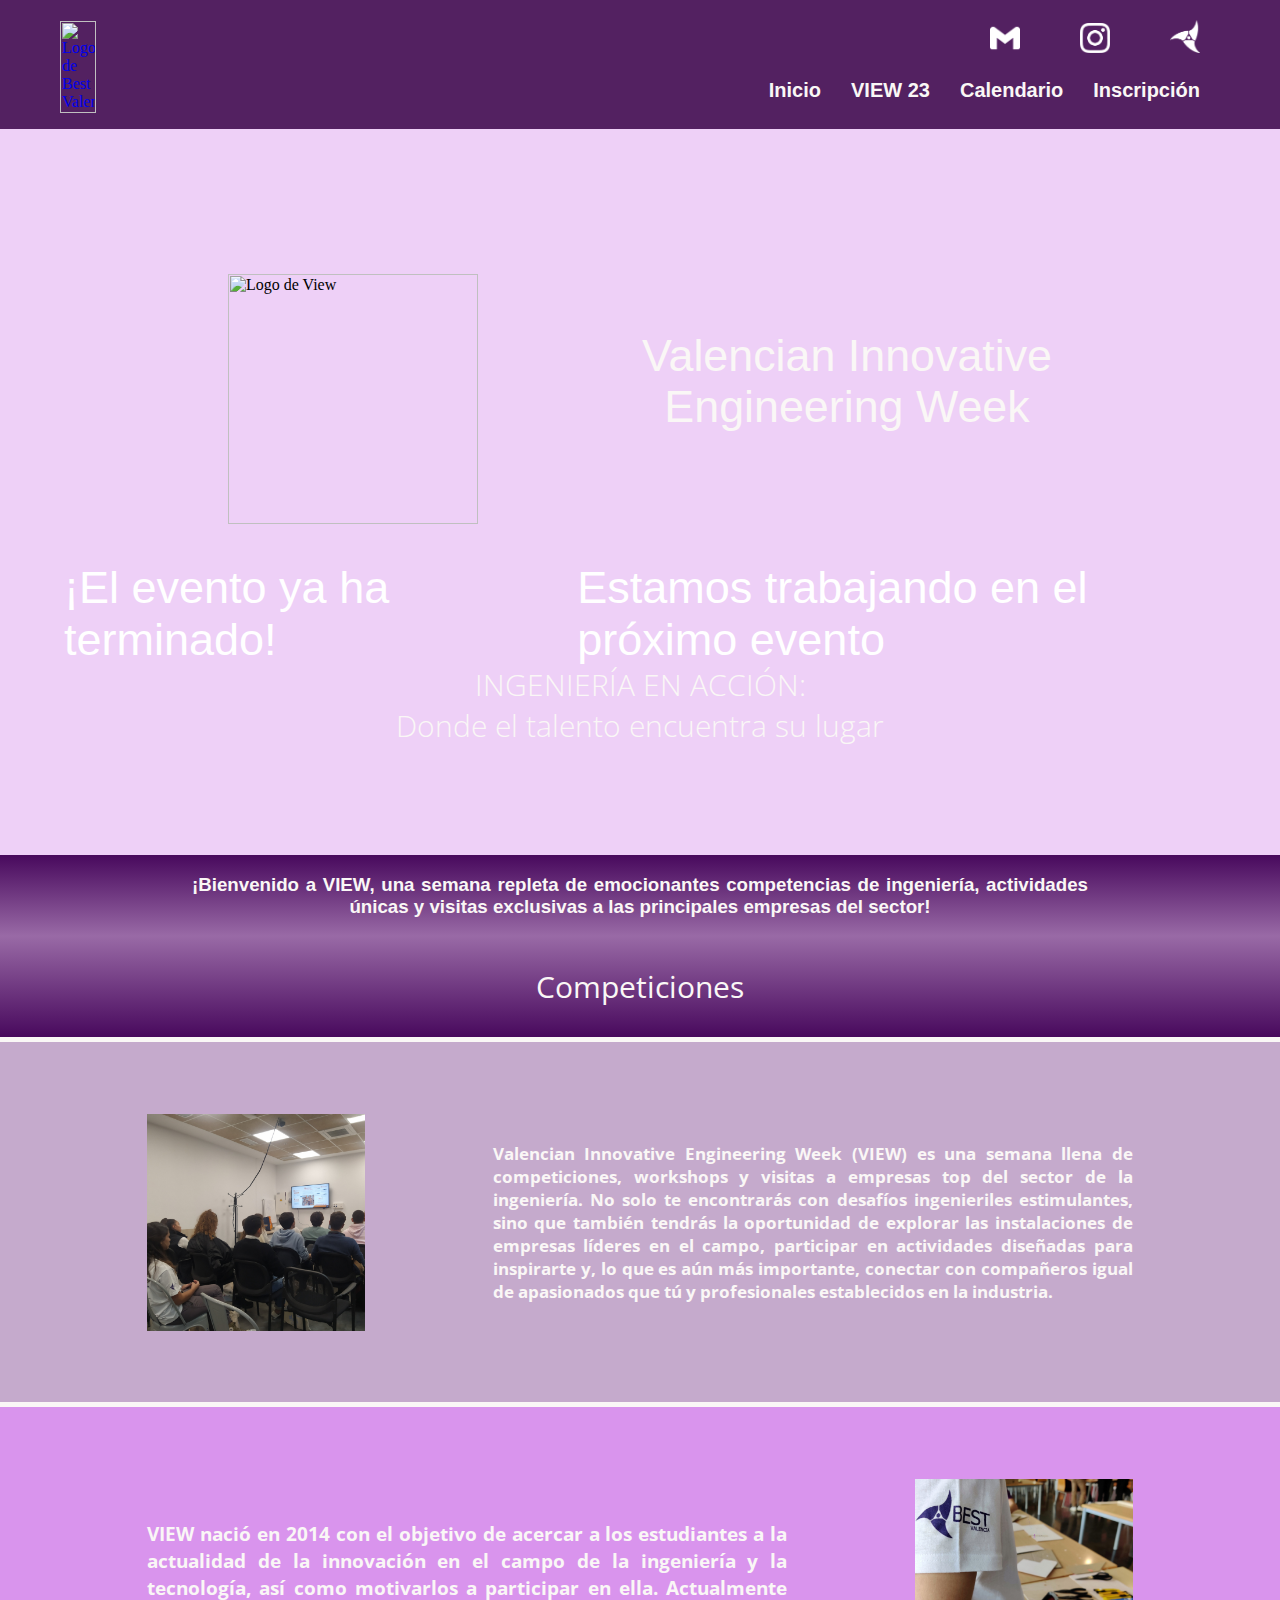
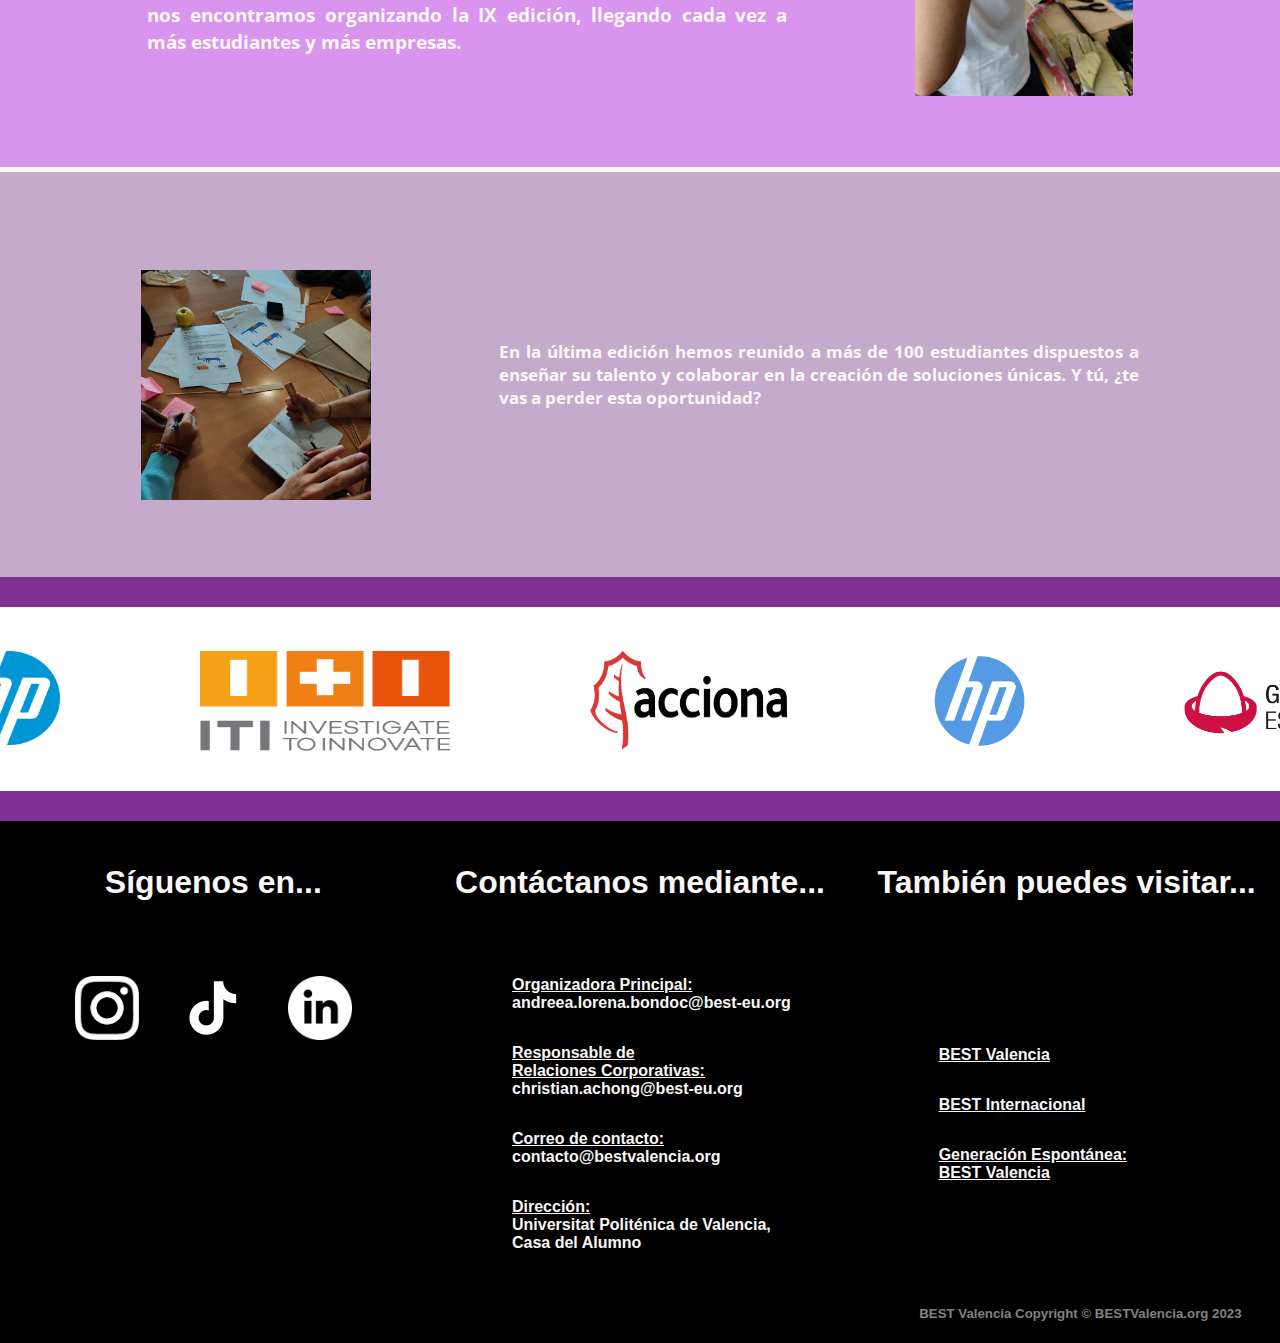
==== commit 078a303f: "Merge pull request #4 from BEST-Valencia-IT/Parri" ====
--- a/index.html
+++ b/index.html
@@ -43,7 +43,7 @@
             </div>
         <div class="Temporizador"> <!-- Aquí tenemos lo del temporizador. Lo siento lo copié del chat, no sé Java-->
             <h2 id="contador"></h2>
-            <h2 class="fecha">20/11 - 26/11</h2> <!-- Separo la fecha porque así lo engancho mejor en css-->
+            <h2 class="fecha">Estamos trabajando en el próximo evento</h2> <!-- Separo la fecha porque así lo engancho mejor en css-->
         </div>
           
           <div class="frase"> <!-- La frase que aún no sabemos qué escribir-->
@@ -230,10 +230,10 @@
         <div class="contenido" id="contactos">
             <ul>
                 
-                <li><h3><u>Principal Organizadora:</u> <br>andreea.lorena.bondoc@best-eu.org</h3></li>
-                <li><h3><u>Relaciones Corporativas: </u><br>christian.achong@best-eu.org</h3></li>
-                <li><h3>contacto@bestvalencia.org</h3></li>
-                <li><h3 id="direccion">Universitat Politénica de Valencia, <br> Casa del Alumno</h3></li>
+                <li><h3><u>Organizadora Principal:</u> <br>andreea.lorena.bondoc@best-eu.org</h3></li>
+                <li><h3><u>Responsable de<br>Relaciones Corporativas:</u><br>christian.achong@best-eu.org</h3></li>
+              <li><h3><u>Correo de contacto:</u><br>contacto@bestvalencia.org</h3></li>
+              <li><h3 id="direccion"><u>Dirección:</u><br>Universitat Politénica de Valencia, <br> Casa del Alumno</h3></li>
             </ul>
         </div>
         <div class="contenido" id="paginas">
@@ -268,7 +268,7 @@
 
 
   if (tiempoRestante <= 0) {
-    contadorElemento.innerHTML = '¡El evento ya ha comenzado!';
+    contadorElemento.innerHTML = '¡El evento ya ha terminado!';
   }
 }
 
@@ -276,4 +276,4 @@
 setInterval(actualizarContador, 1000);
 </script>
     </body>
-</html>+</html>
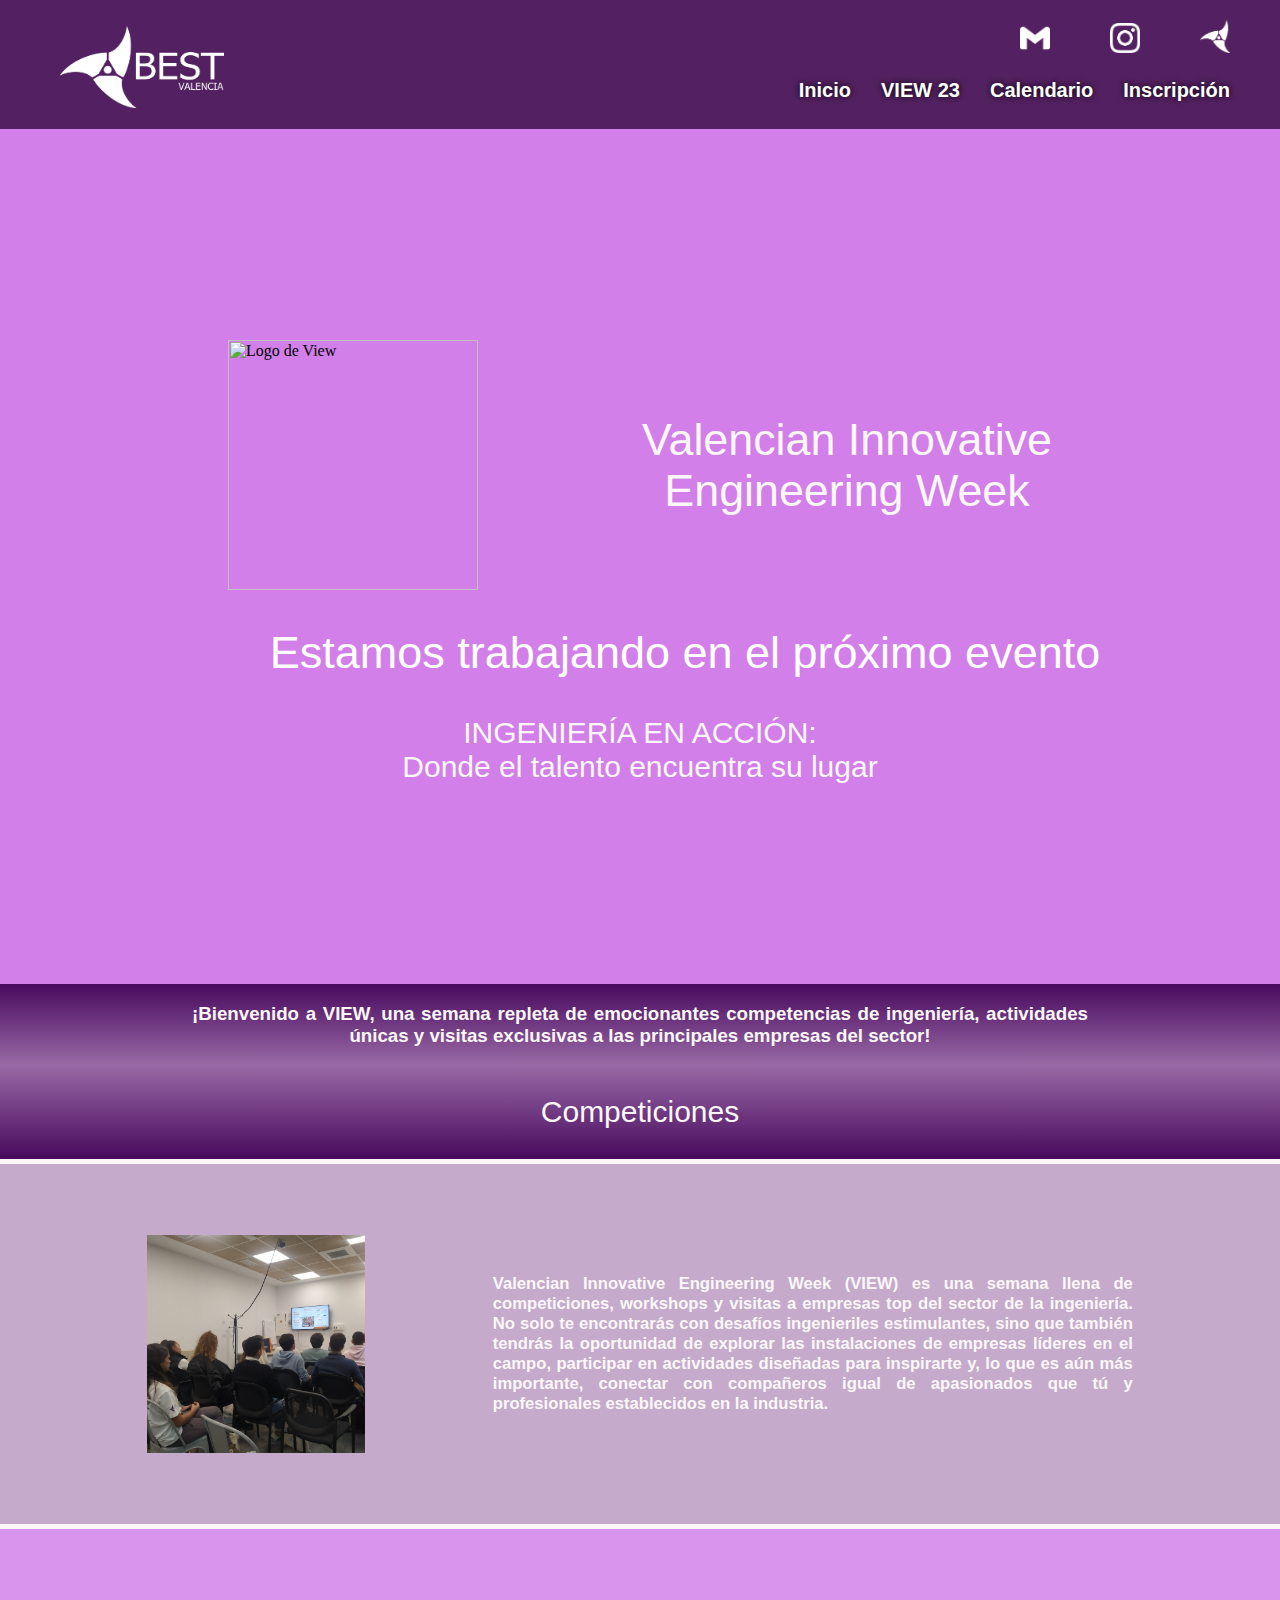
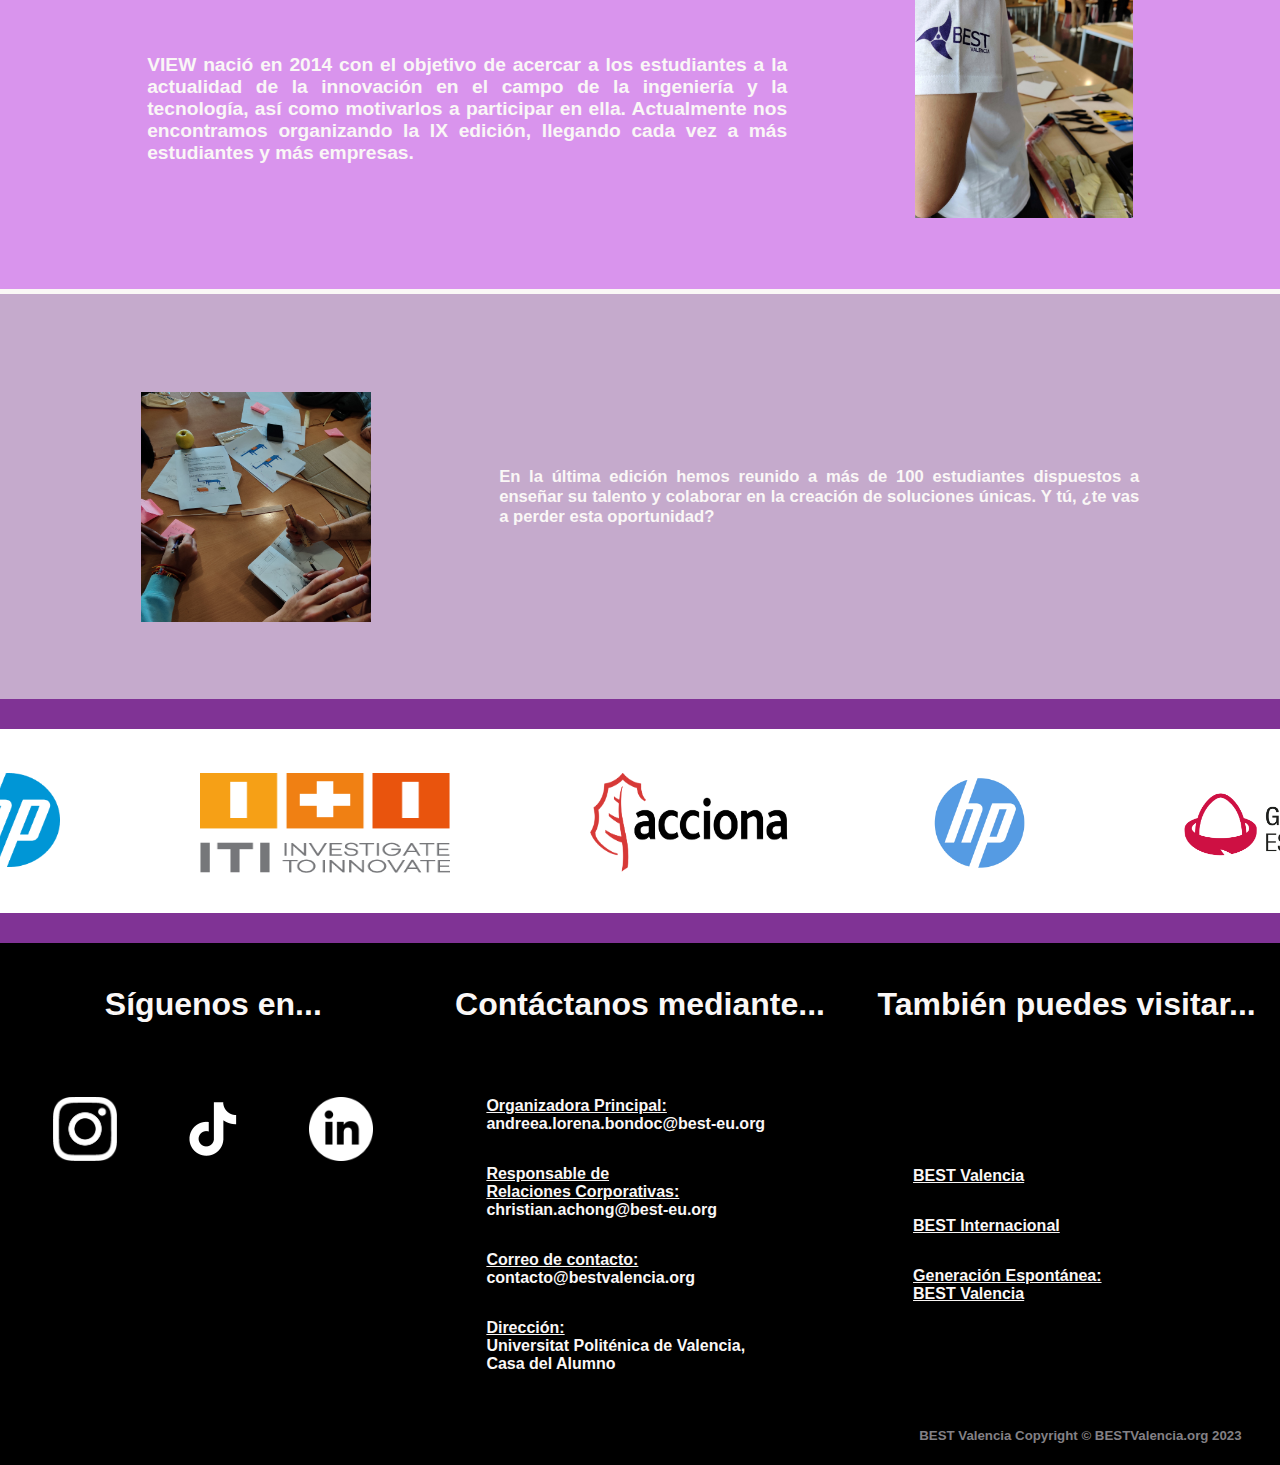
==== commit 4003a31b: "common_webs" ====
--- a/index.html
+++ b/index.html
@@ -3,9 +3,10 @@
         <meta charset="UTF-8">
         <meta http-equiv="X-UA-Compatible" content="IE=edge">
         <meta name="viewport" content="width=device-width, initial-scale=1.0">
-        <link rel="icon" href="./Imagenes/logo_lbg.png" type="image/png" />
+        <link rel="icon" href="./common_webs/Imagenes/logo_lbg.png" type="image/png" />
         <title>BEST Valencia</title>
-        <link rel="stylesheet" href="./prd.css">
+        <link rel="stylesheet" href="./common_webs/Css/barras.css">
+        <link rel="stylesheet" href="./index.css">
         <meta name="viewport" content="width=device-width, initial-scale=1">
         <link rel="stylesheet" type="text/css" href="https://fonts.googleapis.com/css?family=Open+Sans">
         <link rel="stylesheet" type="text/css" href="./Fuentes/Aileron-Regular.otf"> <!-- En estas dos líneas se incluyen las fuentes usadas-->
@@ -13,6 +14,26 @@
 
     <body id="page-top" data-bs-spy="scroll"data-bs-target="#mainNav" data-bs-offset="56">
 <nav>
+    <div class="logo_pequeño"> <!-- Este es el logo de BEST blanco -->
+        <a href="#page-top"><img src="./common_webs/Imagenes/logobestblanco.png" alt="Logo de Best Valencia" id="logobest"></a>
+    </div>
+    <div class="bloque_derecho"> <!--Esto div contiene las redes sociales y los textos de la barra -->
+        <div class="bolas">
+            <a href="mailto:contacto@bestvalencia.org?subject=VIEW BEST" target="_blank"><img src="./common_webs/Imagenes/gmail2.png" alt=""></a> <!--Siguen sin enlace y texto alternativo pero bueno ya lo tendrán -->
+            <a href="https://www.instagram.com/bestvalenciaupv/" target="_blank"><img src="./common_webs/Imagenes/ig2.png" alt=""></a>
+            <a href="http://bestvalencia.org/index.html" target="_blank"><img src="./common_webs/Imagenes/Logo_apli2.png" alt=""></a>
+        </div>
+        <div class="lista_barra"> <!--Se escribe como una serie de títulos pa concordarlo con la fuente -->
+           <h4><a href="#page-top">Inicio</a></h4>
+            <h4><a href="./view23.html">VIEW 23</a></h4>
+            <h4><a href="./Recursos/Calendario.pdf" target="_blank">Calendario</a></h4>
+            <h4><a href="https://docs.google.com/forms/d/e/1FAIpQLScac-B9evhMkVRALYbNmN4WKzPMWak9NW0w1H9tFUUt2e7s3g/viewform" target="_blank">Inscripción</a></h4>
+        </div>
+    </div>
+</nav> <!-- Cerramos barra de navegación -->
+
+
+<div class="oculto" id="oculto">
     <div class="logo_pequeño"> <!-- Este es el logo de BEST blanco -->
         <a href="#page-top"><img src="./Imagenes/logobestblanco.png" alt="Logo de Best Valencia" id="logobest"></a>
     </div>
@@ -29,8 +50,7 @@
             <h4><a href="https://docs.google.com/forms/d/e/1FAIpQLScac-B9evhMkVRALYbNmN4WKzPMWak9NW0w1H9tFUUt2e7s3g/viewform" target="_blank">Inscripción</a></h4>
         </div>
     </div>
-</nav> <!-- Cerramos barra de navegación -->
-
+</div>
 
 <div class="barra_principio" id="barra_principio"> <!-- Este es el trozo con la imagen -->
     <div class="transparencia_foto_principio"> <!-- Como no sé hacer la transparencia, he hecho un div que se solape por encima--> 
@@ -223,9 +243,9 @@
     </ul>
     <div class="contenido_abajo">
         <div class="contenido" id="redes_sociales">
-            <a href="https://www.instagram.com/bestvalenciaupv/" target="_blank"><img src="./Imagenes/ig2.png" alt=""></a>
-            <a href="https://www.tiktok.com/@best.valencia" target="_blank"><img src="./Imagenes/tiktok.png" alt=""></a>
-            <a href="https://es.linkedin.com/company/best-valencia" target="_blank"><img src="./Imagenes/linkdin.png" alt=""></a>
+            <a href="https://www.instagram.com/bestvalenciaupv/" target="_blank"><img src="./common_webs/Imagenes/ig2.png" alt=""></a>
+            <a href="https://www.tiktok.com/@best.valencia" target="_blank"><img src="./common_webs/Imagenes/tiktok.png" alt=""></a>
+            <a href="https://es.linkedin.com/company/best-valencia" target="_blank"><img src="./common_webs/Imagenes/linkdin.png" alt=""></a>
         </div>
         <div class="contenido" id="contactos">
             <ul>
@@ -253,7 +273,8 @@
 
 
 <script>
-    function actualizarContador() {
+ 
+ function actualizarContador() {
   const fechaObjetivo = new Date('2023-11-20T00:00:00'); // Fecha objetivo: 20 de noviembre de 2023
   const ahora = new Date();
   const tiempoRestante = fechaObjetivo - ahora;
@@ -268,12 +289,13 @@
 
 
   if (tiempoRestante <= 0) {
-    contadorElemento.innerHTML = '¡El evento ya ha terminado!';
+    contadorElemento.innerHTML = '';
   }
 }
 
 actualizarContador();
 setInterval(actualizarContador, 1000);
+
 </script>
     </body>
 </html>
--- a/common_webs/Css/barras.css
+++ b/common_webs/Css/barras.css
@@ -0,0 +1,1274 @@
+/* Aquí es desde donde se van cambiar todos los aspectos generales:
+Colores
+imágenes 
+Algunos tamaños de letra
+
+
+Esto son las variables de la web. Cambiando aquí el valor de una, la cambias de golpe para todas las pantallas.
+Habrá cosas que retocar cosas a mano, pero no debería ser un problemón.
+*/
+
+@font-face {
+  font-family: 'Star Wars';
+  src: url('Fuentes/StarJediRounded-jW3R.ttf') format('ttf');
+  font-style: normal;
+  font-weight: normal;
+}
+
+@font-face {
+  font-family: 'Star Wars Parrafo';
+  src: url('Fuentes/StarJediHollow-A4lL.ttf ') format('ttf');
+  font-style: normal;
+  font-weight: normal;
+}
+
+
+@media all{
+:root {
+
+  /*Colores*/
+  --color_barra: #1C1C22;
+  /* --transpa_inicio: #2C2C3899; */
+  --degradado2:#234db84b;
+  --degradado1:#eb212e51;
+
+  
+
+
+  --traspa_seccion1:#48495cc8 ;
+  --traspa_seccion2:#373843c8;
+  --traspa_seccion3:#6e7189c8;
+
+  --separadores_inferiores:#48495c;
+
+/*Imágenes de fondo*/
+  --img_fondo_principal:url(./Imagenes/fondo_estrellas.jpg);
+  --img_seccion1: url(./Imagenes/Puente_flores.jpg);
+  --img_seccion2: url(./Imagenes/Project_work2.jpg);
+  --img_seccion3: url(./Imagenes/Juego_plaza_virgen.JPG);
+}
+
+
+/* img:not(.slide img) {
+  filter: drop-shadow(0px 0px 0px #cc6ce6a1);
+}
+
+/* Anula la sombra para las imágenes dentro de .slide 
+.slide img {
+  filter: drop-shadow(0 0 0 rgba(0, 0, 0, 0));
+} */
+
+h1,h2,h3,h4,h5{
+  font-family: 'Star Wars', sans-serif;
+  color: #FAF7F6;
+}
+
+p{
+  color: #FAF7F6;
+  font-family: 'Star Wars Parrafo', sans-serif;
+}
+
+
+
+}
+
+
+
+
+@media only screen and (min-width:820px){
+html, body {
+  margin: 0;
+  padding: 0;
+  width: 100%;
+  height: 100%;
+}
+
+
+
+nav{
+  display: flex;
+  align-items: center;
+  justify-content: space-between;
+  padding-top: 20;
+  width: 100%;
+  position: fixed;
+  z-index: 10000000;
+}
+
+    
+.oculto{
+  display: flex;
+  align-items: center;
+  justify-content: space-between;
+  padding-top: 20;
+  width: 100%;
+}
+
+
+
+.logo_pequeño img{
+  width: 40%;
+  max-width: 350px;
+  margin: 0 0 15 60;
+}
+
+.bolas {
+  display: flex;
+  justify-content: end;
+  align-items: end;
+  margin-right: 50px;
+  
+}
+
+.bolas img{
+  width: 30;
+  margin-left: 60px;
+}
+
+.lista_barra{
+  display: flex;
+  margin-right: 20px;
+}
+
+.lista_barra h4{
+  margin-right: 30;
+  white-space: nowrap;
+  font-size: 20;
+  align-items: center;
+  text-shadow: black 0em 0em 0.3em;
+}
+
+.lista_barra a{
+  text-decoration: none;
+  color: inherit;
+}
+
+
+.end{
+  display: flex;
+  background-color: rgb(0, 0, 0);
+  justify-content:space-between;
+  flex-direction: column;
+}
+.end ul {
+  list-style: none;
+  display: flex;
+  justify-content: space-around;
+  width: 100%;
+  padding: 0;
+}
+
+.end ul h2{
+  font-size:xx-large;
+}
+
+.end ul li {
+  display: flex;  
+  text-align: center; /* Centra el texto horizontalmente */
+  justify-content: center;
+  flex-direction: column;
+  width: 30%;
+}
+
+
+.lista_redes{
+  display: flex;
+  justify-content:space-around;
+}
+
+.contenido_abajo{
+  display: flex;
+  justify-content: space-around;
+  flex-direction: row;
+}
+
+.contenido{
+  display: flex;
+  width: 30%;
+  text-align: center;
+  justify-content: center;
+  
+}
+
+
+#paginas{
+display: flex;
+justify-content: center;
+text-align: start;
+
+}
+
+#paginas ul {
+  list-style: none;
+  display: flex;
+  width: 100%;
+  padding: 0;
+  flex-direction: column;
+  text-align: start;
+  justify-content: center;
+  
+}
+  
+
+#paginas h3 {
+display: inline;
+white-space: nowrap;
+font-size: 1.25vw;
+text-align: start;
+
+}
+
+#paginas a{
+  display: flex;
+  text-decoration-color: #FAF7F6;
+  text-align: start;
+}
+
+#paginas ul li{
+  display: flex;
+  justify-content: center;
+  text-align: start;
+  margin-left: 10%;
+}
+
+
+#redes_sociales {
+  display: flex;
+  justify-content:space-around;
+  margin-top: 2.5%;
+}
+
+
+
+#redes_sociales img{
+  filter: grayscale(100%); /* Cambia la saturación al 100% para obtener una imagen en blanco y negro */
+  display: flex;
+  height: 5vw;
+  color: #FAF7F6;
+  flex-direction: row;
+}
+
+
+.lista_redes{  
+  display: flex;
+
+  align-items: center;
+}
+
+#contactos a{
+  display: flex;
+  text-decoration-color: #FAF7F6;
+  text-align: start;
+}
+
+#contactos  {
+  display: flex;
+  justify-content: center;
+  text-align: start;
+  
+  }
+  
+  #contactos ul {
+    list-style: none;
+    display: flex;
+    width: 100%;
+    padding: 0;
+    flex-direction: column;
+    text-align: start;
+    justify-content: center;
+  }
+    
+  
+  #contactos h3 {
+  display: inline;
+  white-space: nowrap;
+  font-size: 1.25vw;
+  text-align: start;
+  text-decoration: none;
+  text-decoration-color: #FAF7F6;
+  
+  }
+  
+  #contactos ul li{
+    display: flex;
+    justify-content: center;
+    text-align: start;
+    margin-left: 10%;
+  }
+  
+
+#direccion{
+  display: flex;
+  text-decoration: none;
+}
+
+
+.copyright{
+  display: flex;
+  justify-content: end;
+}
+
+.copyright h5{
+  color: #838085;
+  margin-right: 3%;
+}
+
+*, ::after, ::before {
+  box-sizing: border-box;
+  
+}
+
+@keyframes scroll {
+
+  0% {
+    transform: translateX(0);
+  }
+  100% {
+    transform: translateX(calc(-250px * 16));
+  }
+}
+
+.Empresas_colaboradoras{
+  overflow-x: hidden;
+}
+
+
+.slider {
+  height: 100px;
+  overflow: hidden;
+  width: auto;
+  margin: 0px;
+
+}
+
+.slider .slide-track {
+  animation: scroll 16s linear infinite; /* Reduce la duración de la animación */
+  display: flex;
+  width: calc(250px * 16);
+}
+
+/* Duplica las Imagenes para crear la ilusión de continuidad */
+.slider .slide {
+  height: 100px;
+  width: 250px;
+  margin-right: 3.5%;
+}
+.slider .slide:last-child::after {
+  content: ""; /* Pseudo-elemento para duplicar las Imagenes */
+  width: 250px;
+}
+
+
+}
+
+@media only screen and (min-width:220px) and (max-width:560px){
+  
+
+  html, body {
+    margin: 0;
+    padding: 0;
+    width: 100%;
+    height: 100%;
+    position: fixed;
+    overflow: hidden;
+    overflow-y:scroll;
+    
+  }
+  
+  
+  nav{
+      display: flex;
+      background-color: var(--color_barra);
+      position: fixed;
+      height: 15.5%;
+      width: 100%;
+      z-index: 10000000000;
+      justify-content: space-between;
+  }
+
+
+  .oculto{
+    display: flex;
+    background-color: var(--color_barra);
+    height: 15.5%;
+    width: 100%;
+    justify-content: space-between;
+}
+
+
+  .logo_pequeño{
+    display: flex;
+      justify-content: start;
+      align-items: center;
+      width: 20%;
+      
+  }
+
+  .logo_pequeño img{
+    width: 6em;
+    margin: 0 0 15 20;    
+  }
+
+  .bloque_derecho{
+      display: flex;
+      flex-direction: column;
+      justify-content: end;
+  }
+
+  .bolas {
+    display: flex;
+    justify-content: end;
+    align-items: end;
+    margin-right: 20px;
+    
+  }
+  
+  .bolas img{
+    width: 20;
+    margin-left: 20px;
+  }
+  
+.lista_barra{
+  display: flex;
+  align-items: end;
+  justify-content: end;
+  margin-right: 5%;
+
+}
+
+.lista_barra h4{
+  margin-left: 5%;
+  display: flex;
+  justify-content: end;
+  white-space: nowrap;
+  font-size: 1.8vmax;
+  align-items: center;
+}
+
+.lista_barra a{
+  text-decoration: none;
+  color: inherit;
+}
+
+.idioma{
+  display: flex;
+  align-items: end;
+  margin-bottom: 0;
+}
+
+.separador{
+  background-color: #FAF7F6;
+}
+
+
+.end{
+display: flex;
+background-color: black;
+padding: 20;
+justify-content:space-around;
+}
+
+
+
+
+.end{
+  display: flex;
+  background-color: rgb(0, 0, 0);
+  flex-direction: column;
+}
+.end ul {
+  list-style: none;
+  display: flex;
+  justify-content: space-around;
+  width: 100%;
+  padding: 0;
+}
+
+.end ul h2{
+  font-size:3vw;
+}
+
+.end ul li {
+  display: flex;  
+  text-align: center; /* Centra el texto horizontalmente */
+  justify-content: center;
+  flex-direction: column;
+  width: 30%;
+}
+
+
+.lista_redes{
+  display: flex;
+  justify-content:space-around;
+}
+
+.contenido_abajo{
+  display: flex;
+  justify-content: space-around;
+  flex-direction: row;
+}
+
+.contenido{
+  display: flex;
+  width: 30%;
+  text-align: center;
+  justify-content: center;
+  
+}
+
+
+#paginas{
+display: flex;
+justify-content: center;
+text-align: start;
+
+}
+
+#paginas ul {
+  list-style: none;
+  display: flex;
+  width: 100%;
+  padding: 0;
+  flex-direction: column;
+  text-align: start;
+  justify-content: start;
+  margin: 0;
+  
+}
+  
+
+#paginas h3 {
+display: flex;
+white-space: nowrap;
+font-size: 1.5vw;
+flex-direction: column;
+text-align: start;
+
+}
+
+#paginas a{
+  display: flex;
+  text-decoration-color: #FAF7F6;
+  text-align: start;
+}
+
+#paginas ul li{
+  display: flex;
+  justify-content: center;
+  text-align: start;
+  margin-left: 10%;
+}
+
+
+#redes_sociales {
+  display: flex;
+  justify-content:space-around;
+  margin-top: 2.5%;
+}
+
+
+
+#redes_sociales img{
+  filter: grayscale(100%); /* Cambia la saturación al 100% para obtener una imagen en blanco y negro */
+  display: flex;
+  height: 5vw;
+  color: #FAF7F6;
+  flex-direction: column;
+}
+
+
+.lista_redes{  
+  display: flex;
+  align-items: center;
+}
+
+#contactos a{
+  display: flex;
+  text-decoration-color: #FAF7F6;
+  text-align: start;
+}
+
+#contactos  {
+  display: flex;
+  justify-content: start;
+  align-items: start;
+  
+  }
+  
+  #contactos ul {
+    list-style: none;
+    display: flex;
+    margin: 0;
+    width: 100%;
+    padding: 0;
+    flex-direction: column;
+    text-align: start;
+    justify-content: center;
+  }
+    
+  
+  #contactos h3 {
+  display: inline;
+  white-space: nowrap;
+  font-size: 1.5vw;
+  text-align: start;
+  text-decoration: none;
+  text-decoration-color: #FAF7F6;
+  
+  }
+  
+  #contactos ul li{
+    display: flex;
+    justify-content: center;
+    text-align: start;
+    margin-left: 10%;
+  }
+  
+
+#direccion{
+  display: flex;
+  text-decoration: none;
+}
+
+
+.copyright{
+  display: flex;
+  justify-content: end;
+}
+
+.copyright h5{
+  color: #838085;
+  margin-right: 3%;
+  font-size: 8px;
+}
+}
+
+@media only screen and (min-width:561px) and (max-width:819px){
+  html, body {
+    margin: 0;
+    padding: 0;
+    width: 100%;
+    height: 100%;
+  }
+  
+  nav{
+    display: flex;
+    align-items: center;
+    justify-content: space-between;
+    width: 100%;
+    height: 15.5%;
+    max-height: 150;
+    position: fixed;
+    z-index: 10000000;
+  }
+  
+  #oculto{
+
+    display: flex;
+    align-items: center;
+    justify-content: space-between;
+    width: 100%;
+    height: 15.5%;
+    max-height: 150;
+    position: static;
+  }
+
+  
+  .logo_pequeño img{
+    width: 80%;
+    max-height: 10vh;
+    margin: 0 0 15 25 ;
+  
+  }
+  
+  .bloque_derecho{
+    margin-right: 30;
+  }
+  
+  .bolas {
+    display: flex;
+    justify-content: end;
+    align-items: end;
+    
+  }
+  
+  .bolas img{
+    width: 4vh;
+    margin-left: 30px;
+  }
+  
+  .lista_barra{
+    display: flex;
+    align-items: end;
+    text-align: end;
+
+  }
+  
+  .lista_barra h4{
+    margin: 20px 0 0 0;
+    display: flex;
+    margin-left: 20;
+    white-space: nowrap;
+    font-size: 1.8vh;
+    align-items: end;
+    text-align: end;
+  }
+  
+  .lista_barra a{
+    text-decoration: none;
+    color: inherit;
+  }
+
+  
+  .end{
+    display: flex;
+    background-color: black;
+    padding: 20;
+    flex-direction: column;
+    justify-content:space-around;
+  }
+
+  .end ul {
+    list-style: none;
+    display: flex;
+    justify-content: space-around;
+    width: 100%;
+    padding: 0;
+  }
+  
+  .end ul h2{
+    font-size:4vw;
+  }
+  
+  .end ul li {
+    display: flex;  
+    text-align: center; /* Centra el texto horizontalmente */
+    justify-content: center;
+    flex-direction: column;
+    width: 30%;
+  }
+  
+  
+  .lista_redes{
+    display: flex;
+    justify-content:space-around;
+  }
+  
+  .contenido_abajo{
+    display: flex;
+    justify-content: space-around;
+    flex-direction: row;
+  }
+  
+  .contenido{
+    display: flex;
+    width: 30%;
+    text-align: center;
+    justify-content: center;
+    
+  }
+  
+  
+  #paginas{
+  display: flex;
+  justify-content: center;
+  text-align: start;
+  
+  }
+  
+  #paginas ul {
+    list-style: none;
+    display: flex;
+    width: 100%;
+    padding: 0;
+    flex-direction: column;
+    text-align: start;
+    justify-content: start;
+    margin: 0;
+    
+  }
+    
+  
+  #paginas h3 {
+  display: flex;
+  white-space: nowrap;
+  font-size: 1.75vw;
+  flex-direction: column;
+  text-align: start;
+  
+  }
+  
+  #paginas a{
+    display: flex;
+    text-decoration-color: #FAF7F6;
+    text-align: start;
+  }
+  
+  #paginas ul li{
+    display: flex;
+    justify-content: center;
+    text-align: start;
+    margin-left: 10%;
+  }
+  
+  
+  #redes_sociales {
+    display: flex;
+    justify-content:space-around;
+    margin-top: 2.5%;
+  }
+  
+  
+  
+  #redes_sociales img{
+    filter: grayscale(100%); /* Cambia la saturación al 100% para obtener una imagen en blanco y negro */
+    display: flex;
+    height: 5vw;
+    color: #FAF7F6;
+    flex-direction: column;
+  }
+  
+  
+  .lista_redes{  
+    display: flex;
+    align-items: center;
+  }
+  
+  #contactos a{
+    display: flex;
+    text-decoration-color: #FAF7F6;
+    text-align: start;
+  }
+  
+  #contactos  {
+    display: flex;
+    justify-content: start;
+    align-items: start;
+    }
+    
+    #contactos ul {
+      list-style: none;
+      display: flex;
+      margin: 0;
+      width: 100%;
+      padding: 0;
+      flex-direction: column;
+      text-align: start;
+      justify-content: start;
+      padding-inline-start: 0;
+      margin-block-start: 0;
+    }
+      
+    
+    #contactos h3 {
+    display: inline;
+    white-space: nowrap;
+    font-size: 1.7vw;
+    text-align: start;
+    text-decoration: none;
+    text-decoration-color: #FAF7F6;
+    
+    }
+    
+    #contactos ul li{
+      display: flex;
+      justify-content: center;
+      text-align: start;
+    }
+    
+  
+  #direccion{
+    display: flex;
+    text-decoration: none;
+  }
+  
+  
+  .copyright{
+    display: flex;
+    justify-content: end;
+  }
+  
+  .copyright h5{
+    color: #838085;
+    margin-right: 3%;
+    font-size: 8px;
+  }
+
+  }
+
+@media  only screen and (min-width:220px) and (max-width:560px) and (min-height:400px) and (max-height:650px){  
+  
+
+    html, body {
+      margin: 0;
+      padding: 0;
+      width: 100%;
+      height: 100%;
+      position: fixed;
+      overflow: hidden;
+      overflow-y:scroll;
+      
+    }
+
+    
+    nav{
+        display: flex;
+        background-color: var(--color_barra);
+        position: fixed;
+        height: 17.5%;
+        width: 100%;
+        z-index: 10000000000;
+    }
+  
+
+
+        
+    .oculto{
+      display: flex;
+      background-color: var(--color_barra);
+      height: 17.5%;
+      width: 100%;
+  }
+  
+    .logo_pequeño{
+      display: flex;
+        justify-content: start;
+        align-items: center;
+        width: 20%;
+        
+    }
+  
+    .logo_pequeño img{
+      width: 5em;
+      margin: 0 0 0 18%;    
+    }
+  
+    .bloque_derecho{
+        display: flex;
+        flex-direction: column;
+        justify-content: end;
+    }
+  
+    .bolas {
+      display: flex;
+      justify-content: end;
+      align-items: end;
+      margin-right: 20px;
+      
+    }
+    
+    .bolas img{
+      width: 20;
+      margin-left: 20px;
+    }
+    
+  .lista_barra{
+    display: flex;
+    align-items: end;
+    justify-content: end;
+    margin-right: 5%;
+  
+  }
+  
+  .lista_barra h4{
+    margin-left: 5%;
+    display: flex;
+    justify-content: end;
+    white-space: nowrap;
+    font-size: 1.5vh;
+    align-items: center;
+  }
+  
+  .lista_barra a{
+    text-decoration: none;
+    color: inherit;
+  }
+  
+  .idioma{
+    display: flex;
+    align-items: end;
+    margin-bottom: 0;
+  }
+
+
+.end{
+  display: flex;
+  background-color: rgb(0, 0, 0);
+  flex-direction: column;
+}
+.end ul {
+  list-style: none;
+  display: flex;
+  justify-content: space-around;
+  width: 100%;
+  padding: 0;
+}
+
+.end ul h2{
+  font-size:4vw;
+}
+
+.end ul li {
+  display: flex;  
+  text-align: center; /* Centra el texto horizontalmente */
+  justify-content: center;
+  flex-direction: column;
+  width: 30%;
+}
+
+
+.lista_redes{
+  display: flex;
+  justify-content:space-around;
+}
+
+.contenido_abajo{
+  display: flex;
+  justify-content: space-around;
+  flex-direction: row;
+}
+
+.contenido{
+  display: flex;
+  width: 30%;
+  text-align: center;
+  justify-content: center;
+  
+}
+
+
+#paginas{
+display: flex;
+justify-content: center;
+text-align: start;
+
+}
+
+#paginas ul {
+  list-style: none;
+  display: flex;
+  width: 100%;
+  padding: 0;
+  flex-direction: column;
+  text-align: start;
+  justify-content: start;
+  margin: 0;
+  
+}
+  
+
+#paginas h3 {
+display: flex;
+white-space: nowrap;
+font-size: 1.75vw;
+flex-direction: column;
+text-align: start;
+
+}
+
+#paginas a{
+  display: flex;
+  text-decoration-color: #FAF7F6;
+  text-align: start;
+}
+
+#paginas ul li{
+  display: flex;
+  justify-content: center;
+  text-align: start;
+  margin-left: 10%;
+}
+
+
+#redes_sociales {
+  display: flex;
+  justify-content:space-around;
+  margin-top: 2.5%;
+}
+
+
+
+#redes_sociales img{
+  filter: grayscale(100%); /* Cambia la saturación al 100% para obtener una imagen en blanco y negro */
+  display: flex;
+  height: 5vw;
+  color: #FAF7F6;
+  flex-direction: column;
+}
+
+
+.lista_redes{  
+  display: flex;
+  align-items: center;
+}
+
+#contactos a{
+  display: flex;
+  text-decoration-color: #FAF7F6;
+  text-align: start;
+}
+
+#contactos  {
+  display: flex;
+  justify-content: start;
+  align-items: start;
+  
+  }
+  
+  #contactos ul {
+    list-style: none;
+    display: flex;
+    margin: 0;
+    width: 100%;
+    padding: 0;
+    flex-direction: column;
+    text-align: start;
+    justify-content: center;
+  }
+    
+  
+  #contactos h3 {
+  display: inline;
+  white-space: nowrap;
+  font-size: 1.7vw;
+  text-align: start;
+  text-decoration: none;
+  text-decoration-color: #FAF7F6;
+  
+  }
+  
+  #contactos ul li{
+    display: flex;
+    justify-content: center;
+    text-align: start;
+    margin-left: 0%;
+  }
+  
+
+#direccion{
+  display: flex;
+  text-decoration: none;
+}
+
+
+.copyright{
+  display: flex;
+  justify-content: end;
+}
+
+.copyright h5{
+  color: #838085;
+  margin-right: 3%;
+  font-size: 8px;
+}
+  }
+
+
+  @media only screen and (min-width:220px) and (max-width:560px) and (max-height:400px) and (min-height:200px){
+  
+
+    html, body {
+      margin: 0;
+      padding: 0;
+      width: 100%;
+      height: 100%;
+      position: fixed;
+      overflow: hidden;
+      overflow-y:scroll;
+      
+    }
+
+    
+    
+    nav{
+        display: flex;
+        background-color: var(--color_barra);
+        position: fixed;
+        height: 22.5%;
+        width: 100%;
+        z-index: 10000000000;
+        min-height: 75px;
+    }
+  
+
+
+    
+    .oculto{
+      display: flex;
+      background-color: var(--color_barra);
+      height: 22.5%;
+      width: 100%;
+      z-index: 10000000000;
+      min-height: 75px;
+  }
+
+
+  
+    .logo_pequeño{
+      display: flex;
+        justify-content: start;
+        align-items: center;
+        width: 20%;
+        
+    }
+  
+    .logo_pequeño img{
+      width: 4.5em;
+      justify-self: center;
+    }
+  
+    .bloque_derecho{
+        display: flex;
+        flex-direction: column;
+        justify-content: end;
+    }
+  
+    .bolas {
+      display: flex;
+      justify-content: end;
+      align-items: end;
+      
+    }
+    
+    .bolas img{
+      width: 20;
+    }
+    
+  .lista_barra{
+    display: flex;
+    align-items: end;
+    justify-content: end;
+    margin-right: 5%;
+  
+  }
+  
+  .lista_barra h4{
+    margin-left: 5%;
+    display: flex;
+    justify-content: end;
+    white-space: nowrap;
+    font-size: 1.8vmax;
+    align-items: center;
+  }
+  
+  .lista_barra a{
+    text-decoration: none;
+    color: inherit;
+  }
+  
+  .idioma{
+    display: flex;
+    align-items: end;
+    margin-bottom: 0;
+  }
+  
+  
+  
+  .end{
+  display: flex;
+  background-color: black;
+  padding: 20;
+  justify-content:space-around;
+  }
+  
+  }--- a/index.css
+++ b/index.css
@@ -0,0 +1,1561 @@
+
+@media all{
+
+  nav{
+    background-color: #532161;
+  }
+
+.lista_barra h4{
+  color:white
+}
+
+}
+
+
+@media only screen and (min-width:820px){
+  
+
+.descripcion h3{
+  max-width: 70%;
+  display: flex;
+  text-align: justify;
+  text-align-last: center;
+
+}
+
+.barra_principio{
+  background-image: url(./Imagenes/header.jpg);
+  max-width: 100%;
+  background-attachment: fixed;
+  background-size: cover;
+  background-repeat: no-repeat;
+  width: 100%;
+  height: 95% ;
+  min-height: 630;
+}
+
+.transparencia_foto_principio{
+  flex-direction: column;
+  justify-content: center;
+  padding: 0% 5% 0 5%;
+  background-color: #c04ce0b6;
+  width: 100%;
+  height: 100%;
+  display: flex;
+}
+
+.logo_central{
+  display: flex;
+  padding-top: 1%;
+  justify-content:space-evenly; /* Centrar horizontalmente */
+  align-items: center;
+}
+
+.logo_central img {
+  width: 250;
+  height: auto;
+
+}
+
+.logo_central h2{
+  text-align: center;
+  font-size: 3.5vw;
+  font-weight: 100; 
+}
+
+.Temporizador{
+  display: flex;
+  justify-content: center;
+}
+
+
+.Temporizador h2{
+  display: flex;
+  font-size: 45;
+  color: white;
+  font-weight: 100; 
+  justify-content: center;
+}
+
+.fecha{
+  display: flex;
+  justify-content: center;
+  padding-left: 90;
+}
+
+.frase p{
+  color: #FAF7F6;
+  text-align: center;
+  font-size: 30;
+  font-weight: 100;
+  margin: 0;
+  
+
+}
+
+#separador_inicio{
+  color: inherit;
+  padding-bottom: 10;
+}
+
+
+.descripcion{
+  display: flex;
+  justify-content: center;
+  background:  linear-gradient(to bottom,#48095d, #996AA6);
+  
+
+}
+
+#separador_desc{
+  padding-bottom: 30;
+  background-color: #FAF7F6 ;
+}
+
+
+.competiciones{
+  display: flex;
+  justify-content: center;
+  font-size: 30;
+  font-weight: 100;
+  background: linear-gradient(to bottom,#996AA6,#48095d);
+}
+
+#separador_comp{
+  background-color:  #FAF7F6;
+  padding-bottom: 5;
+}
+
+
+.caja_competicion1{
+  background-image: url(./Imagenes/hemisferic.jpg);
+  background-attachment: fixed;
+  background-size: cover;
+  background-repeat: no-repeat;
+  width: 100%;
+  height: 40%;
+}
+
+.transparencia_competicion1{
+  background-color: #996aa691;
+  width: 100%;
+  height: 100%;
+  display: flex;
+  justify-content:center; 
+  align-items: center;  
+}
+
+
+.competicion1{
+  display: flex;
+  justify-content:center; 
+  align-items: center;
+}
+
+.competicion1 img {
+  display: flex;
+  width: 17%;
+  height: auto;
+  
+}
+
+.competicion1 p{
+  display: flex;
+  max-width: 50%;
+  text-align: justify;
+  font-size: 1.3vmax;
+}
+
+#separador_competiciones{
+  width: 10%;
+  background-color: #FAF7F6;
+}
+
+.caja_competicion2{
+  background-image: url(./Imagenes/gente1.jpg);
+  background-attachment: fixed;
+  background-size: cover;
+  background-repeat: no-repeat;
+  background-position: center;
+  width: 100%;
+  height: 40%;
+  overflow: hidden;
+}
+
+.transparencia_competicion2{
+  background-color: #c04ce098;
+  width: 100%;
+  height: 100%;
+  display: flex;
+  justify-content:center; /* Centrar horizontalmente */
+  align-items: center;
+}
+
+
+.competicion2{
+  display: flex;
+  justify-content:center; 
+  align-items: center;
+}
+
+.competicion2 img{
+  width: 17%;
+  
+}
+
+.competicion2 p{
+  display: flex;
+  max-width: 50%;
+  text-align: justify;
+  font-size: 1.5vmax;
+}
+
+
+
+.caja_competicion3{
+  background-image: url(./Imagenes/gente2.jpeg);
+  background-attachment: fixed;
+  background-position: center;
+  background-size: cover;
+  background-repeat: no-repeat;
+  width: 100%;
+  height: 45%;
+  overflow: hidden;
+}
+
+.transparencia_competicion3{
+  background-color: #996aa691;
+  width: 100%;
+  height: 100%;
+  display: flex;
+  justify-content:center; 
+  align-items: center;
+}
+
+
+.competicion3{
+  display: flex;
+  justify-content:center;   
+  align-items: center;
+}
+
+.competicion3 img {
+  display: flex;
+  padding-top: 20px;
+  width: 18%;
+  
+}
+
+.competicion3 p{
+  display: flex;
+  max-width: 50%;
+  font-size: 1.3vmax;
+  text-align: justify;
+}
+
+#separador_desc{
+  background-color: #803395 ;
+}
+
+
+*, ::after, ::before {
+  box-sizing: border-box;
+  
+}
+
+@keyframes scroll {
+
+  0% {
+    transform: translateX(0);
+  }
+  100% {
+    transform: translateX(calc(-250px * 16));
+  }
+}
+
+.Empresas_colaboradoras{
+  overflow-x: hidden;
+}
+
+
+.slider {
+  height: 100px;
+  overflow: hidden;
+  width: auto;
+  margin: 0px;
+
+}
+
+.slider .slide-track {
+  animation: scroll 16s linear infinite; /* Reduce la duración de la animación */
+  display: flex;
+  width: calc(250px * 16);
+}
+
+/* Duplica las Imagenes para crear la ilusión de continuidad */
+.slider .slide {
+  height: 100px;
+  width: 250px;
+  margin-right: 3.5%;
+}
+.slider .slide:last-child::after {
+  content: ""; /* Pseudo-elemento para duplicar las Imagenes */
+  width: 250px;
+}
+
+
+}
+
+@media only screen and (min-width:220px) and (max-width:560px){
+  
+
+  
+
+.separador{
+  background-color: #FAF7F6;
+}
+
+.barra_principio{
+  background-image: url(./Imagenes/header.jpg);
+  background-attachment: fixed;
+  background-size: cover;
+  background-position: center;
+  background-repeat: no-repeat;
+  height: 90%;
+}
+
+.transparencia_foto_principio{
+flex-direction: column;
+justify-content: center;
+background-color: #c04ce0b6;
+width: 100%;
+height: 100%;
+display: flex;
+flex-direction: column;
+align-items: center;
+}
+
+.logo_central{
+display: flex;
+justify-content:space-evenly; /* Centrar horizontalmente */
+align-items: center;
+flex-direction: column;
+
+}
+
+.logo_central img {
+width: 40%;
+height: auto;
+display: flex;
+}
+
+.logo_central h2{
+display: flex;
+text-align: center;
+font-size: 3.5vh;
+font-weight: 100; 
+width: fit-content;
+flex-direction: column;
+}
+
+.Temporizador{
+display: flex;
+align-items: center;
+}
+
+.Temporizador h3{
+display: flex;
+justify-content: center;
+font-size: 4vh;
+color: white;
+margin-bottom: 0;
+font-weight: 100; 
+}
+
+.fecha{
+display: flex;
+text-align: center;
+}
+
+.frase p{
+color: #FAF7F6;
+text-align: center;
+font-size: 4vh;
+font-weight: 100;margin-left: 0;
+}
+
+
+
+#separador_inicio{
+color: inherit;
+padding-bottom: 15;
+}
+
+
+.descripcion{
+display: flex;
+justify-content: center;
+background:  linear-gradient(to bottom,#48095d, #996AA6);
+padding-bottom: 50px;
+}
+
+.descripcion h3{
+font-size: 1.5vmax;
+text-align: center;
+}
+
+#separador_desc{
+padding-bottom: 20;
+background-color: #FAF7F6;
+}
+
+
+.competiciones{
+display: flex;
+justify-content: center;
+font-size: 30;
+font-weight: 100;
+background:  linear-gradient(to bottom, #996AA6,#48095d);
+}
+
+#separador_comp{
+background-color:  #FAF7F6;
+padding-bottom: 5;
+}
+
+
+
+
+.caja_competicion1{
+background-image: url(./Imagenes/hemisferic.jpg);
+background-attachment: fixed;
+background-size: cover;
+background-repeat: no-repeat;
+width: 100%;
+height: 50%;
+position: relative;
+}
+
+.transparencia_competicion1{
+background-color: #996aa691;
+width: 100%;
+height: 100%;
+display: flex;
+justify-content:center; 
+align-items: center;  
+}
+
+
+.competicion1{
+display: flex;
+align-items: center;
+flex-direction: column;
+}
+
+.competicion1 img {
+display: flex;
+width: 40%;
+height: auto;
+ 
+}
+
+.competicion1 p{
+text-align:justify;
+margin-top: 5%;
+max-width: 70%;
+font-size: 1.45vmax;
+}
+
+#separador_competiciones{
+width: 10%;
+background-color: #FAF7F6;
+}
+
+
+#separador_competiciones{
+width: 10%;
+background-color: #FAF7F6;
+}
+
+.caja_competicion2{
+  background-image: url(./Imagenes/gente1.jpg);
+background-attachment: fixed;
+background-size: cover;
+background-repeat: no-repeat;
+width: 100%;
+height: 50%;
+overflow: hidden;
+}
+
+.transparencia_competicion2{
+background-color: #c04ce098;
+width: 100%;
+height: 100%;
+display: flex;
+justify-content:center; /* Centrar horizontalmente */
+align-items: center;
+}
+
+
+.competicion2{
+display: flex;
+justify-content:center; 
+align-items: center;
+flex-direction: column;
+}
+
+.competicion2 img{
+display: flex;
+width: 40%;
+height: auto;
+ 
+}
+
+.competicion2 p{
+text-align:justify;
+margin-top: 5%;
+max-width: 70%;
+font-size: 1.45vmax;
+}
+
+.caja_competicion3{
+background-image: url(./Imagenes/gente2.jpeg);
+background-attachment: fixed;
+background-position: center;
+background-size: cover;
+background-repeat: no-repeat;
+width: 100%;
+height: 50%;
+position: relative;
+}
+
+.transparencia_competicion3{
+background-color: #996aa691;
+width: 100%;
+height: 100%;
+display: flex;
+justify-content:center; 
+align-items: center;  
+}
+
+
+.competicion3{
+display: flex;
+align-items: center;
+flex-direction: column;
+}
+
+.competicion3 img {
+display: flex;
+width: 40%;
+height: auto;
+ 
+}
+
+.competicion3 p{
+text-align:justify;
+margin-top: 5%;
+max-width: 70%;
+font-size: 1.45vmax;
+}
+
+
+
+
+
+@keyframes scroll {
+
+0% {
+  transform: translateX(0);
+}
+100% {
+  transform: translateX(calc(-250px * 16));
+}
+}
+
+.Empresas_colaboradoras{
+overflow-x: hidden;
+}
+
+
+.slider {
+height: 100px;
+overflow: hidden;
+width: auto;
+}
+
+.slider .slide-track {
+animation: scroll 17s linear infinite; /* Reduce la duración de la animación */
+display: flex;
+width: calc(250px * 16);
+}
+
+/* Duplica las Imagenes para crear la ilusión de continuidad */
+.slider .slide {
+height: 100px;
+width: 250px;
+margin-right: 2.5%;
+}
+.slider .slide:last-child::after {
+content: ""; /* Pseudo-elemento para duplicar las Imagenes */
+width: 250px;
+}
+
+
+#separador_desc{
+background-color: #803395 ;
+}
+
+
+}
+
+@media only screen and (min-width:561px) and (max-width:819px){
+
+
+  html, body {
+    margin: 0;
+    padding: 0;
+    width: 100%;
+    height: 100%;
+  }
+  
+  
+  
+  p{
+    font-family: 'Open Sans', sans-serif;
+    color: #FAF7F6;
+  }
+  
+  h1,h2,h3,h4,h5,h6{
+    font-family: 'Aileron Regular', sans-serif;
+    color: #FAF7F6;
+  }
+  
+  
+  .separador{
+    background-color: #FAF7F6;
+  }
+  
+  
+  .barra_principio{
+    background-image: url(./Imagenes/header.jpg);
+    max-width: 100%;
+    background-attachment: fixed;
+    background-size: cover;
+    background-repeat: no-repeat;
+    width: 100%;
+    height: 80% ;
+    min-height: 580;
+  }
+  
+  .transparencia_foto_principio{
+    flex-direction: column;
+    justify-content: space-around;
+    background-color: #c04ce0b6;
+    width: 100%;
+    height: 100%;
+    display: flex;
+  }
+  
+  .logo_central{
+    display: flex;
+    align-items: center;
+    justify-content:space-evenly; /* Centrar horizontalmente */
+  }
+  
+  .logo_central img {
+    width: 200;
+    height: auto;
+  
+  }
+  
+  .logo_central h2{
+    text-align: center;
+    font-size: 4vw;
+    font-weight: 100; 
+  }
+  
+  .Temporizador{
+    display: flex;
+    justify-content: center;
+  }
+  
+  .Temporizador h2{
+    display: flex;
+    justify-content: space-evenly;
+    font-size: 30;
+    color: white;
+    font-weight: 100; 
+  }
+  
+  .fecha{
+    display: flex;
+    justify-content: center;
+    text-align: center;
+  }
+  .frase p{
+    color: #FAF7F6;
+    text-align: center;
+    font-size: 30;
+    font-weight: 100;
+    margin-left: 0;
+    margin-top: 3%;
+  
+  }
+  
+  #separador_inicio{
+    color: inherit;
+    padding-bottom: 30;
+  }
+  
+  
+  .descripcion{
+    display: flex;
+    justify-content: center;
+    background:  linear-gradient(to bottom,#48095d, #996AA6);
+  }
+  
+  .descripcion h3{
+    width: 70%;
+    font-size: 2.35vmax;
+    text-align: justify;
+    padding-bottom: 40px;
+    }
+
+  #separador_desc{
+    padding-bottom: 30;
+    background-color: #FAF7F6;
+  }
+  
+  
+  .competiciones{
+    display: flex;
+    justify-content: center;
+    font-size: 30;
+    font-weight: 100;
+    background:  linear-gradient(to bottom, #996AA6,#48095d);
+  }
+  
+  #separador_comp{
+    background-color:  #FAF7F6;
+    padding-bottom: 5;
+  }
+  
+  
+  .caja_competicion1{
+    background-image: url(./Imagenes/hemisferic.jpg);
+    background-attachment: fixed;
+    background-size: cover;
+    background-repeat: no-repeat;
+    width: 100%;
+    height: 32.5%;
+  }
+  
+  .transparencia_competicion1{
+    background-color: #996aa691;
+    width: 100%;
+    height: 100%;
+    display: flex;
+    justify-content:center; 
+    align-items: center;  
+  }
+  
+  
+  .competicion1{
+    display: flex;
+    justify-content:center; 
+    align-items: center;
+  }
+  
+  .competicion1 img {
+    display: flex;
+    width: 18%;
+    height: auto;
+     
+  }
+  
+  .competicion1 p{
+    display: flex;
+    max-width: 50%;
+    font-size: 1.6vmax;
+  }
+  
+  #separador_competiciones{
+    width: 10%;
+    background-color: #FAF7F6;
+  }
+  
+  .caja_competicion2{
+    background-image: url(./Imagenes/gente1.jpg);
+    background-attachment: fixed;
+    background-size: cover;
+    background-position: center;
+    background-repeat: no-repeat;
+    width: 100%;
+    height: 32.5%;
+    overflow: hidden;
+  }
+  
+  .transparencia_competicion2{
+    background-color: #c04ce098;
+    width: 100%;
+    height: 100%;
+    display: flex;
+    justify-content:center; /* Centrar horizontalmente */
+    align-items: center;
+  }
+  
+  
+  .competicion2{
+    display: flex;
+    justify-content:center; 
+    align-items: center;
+  }
+  
+  .competicion2 img{
+    width: 17%;
+     
+  }
+  
+  .competicion2 p{
+    display: flex;
+    max-width: 50%;
+    font-size: 1.6vmax;
+    text-align: justify;
+  }
+  
+  
+  
+  .caja_competicion3{
+    background-image: url(./Imagenes/gente2.jpeg);
+    background-attachment: fixed;
+    background-size: cover;
+    background-position: center;
+    background-repeat: no-repeat;
+    width: 100%;
+    height: 32.5%;
+    overflow: hidden;
+  }
+  
+  .transparencia_competicion3{
+    background-color: #996aa691;
+    width: 100%;
+    height: 100%;
+    display: flex;
+    justify-content:center; 
+    align-items: center;
+  }
+  
+  
+  .competicion3{
+    display: flex;
+    justify-content:center;   
+    align-items: center;
+  }
+  
+  .competicion3 img {
+    display: flex;
+    width: 18%;
+     
+  }
+  
+  .competicion3 p{
+    display: flex;
+    max-width: 50%;
+    font-size: 1.6vmax;
+  }
+  
+  #separador_desc{
+    background-color: #803395 ;
+  }
+  
+
+
+  *, ::after, ::before {
+    box-sizing: border-box;
+    
+  }
+  
+  @keyframes scroll {
+  
+    0% {
+      transform: translateX(0);
+    }
+    100% {
+      transform: translateX(calc(-250px * 16));
+    }
+  }
+  
+  .Empresas_colaboradoras{
+    overflow-x: hidden;
+  }
+  
+  
+  .slider {
+    height: 100px;
+    overflow: hidden;
+    width: auto;
+    margin: 0px;
+  
+  }
+  
+  .slider .slide-track {
+    animation: scroll 17s linear infinite; /* Reduce la duración de la animación */
+    display: flex;
+    width: calc(250px * 16);
+  }
+  
+  /* Duplica las Imagenes para crear la ilusión de continuidad */
+  .slider .slide {
+    height: 100px;
+    margin-right: 3%;
+    width: 250px;
+  }
+  .slider .slide:last-child::after {
+    content: ""; /* Pseudo-elemento para duplicar las Imagenes */
+    width: 250px;
+  }
+
+
+  }
+
+@media  only screen and (min-width:220px) and (max-width:560px) and (min-height:400px) and (max-height:650px){  
+    
+
+    p{
+      font-family: 'Open Sans', sans-serif;
+      color: #FAF7F6;
+    }
+    
+    h1,h2,h3,h4,h5,h6{
+      font-family: 'Aileron Regular', sans-serif;
+      color: #FAF7F6;
+    }
+    
+  
+  .separador{
+    background-color: #FAF7F6;
+  }
+  
+  .barra_principio{
+    background-image: url(./Imagenes/header.jpg);
+    background-attachment: fixed;
+    background-size: cover;
+    background-position: center;
+    background-repeat: no-repeat;
+    height: 90%;
+  }
+  
+  .transparencia_foto_principio{
+  flex-direction: column;
+  justify-content: center;
+  background-color: #c04ce0b6;
+  width: 100%;
+  height: 100%;
+  display: flex;
+  flex-direction: column;
+  align-items: center;
+  }
+  
+  .logo_central{
+  display: flex;
+  justify-content:space-evenly; /* Centrar horizontalmente */
+  align-items: center;
+  flex-direction: column;
+  
+  }
+  
+  .logo_central img {
+  width: 40%;
+  height: auto;
+  display: flex;
+  margin: 0;
+  }
+  
+  .logo_central h2{
+  display: flex;
+  text-align: center;
+  font-size: 4.5vh;
+  font-weight: 100; 
+  width: fit-content;
+  flex-direction: column;
+  }
+  
+  .Temporizador{
+  display: flex;
+  }
+  
+  .separa_tempo{
+    width: 0%;
+  }
+  .Temporizador h2{
+  display: flex;
+  margin-top: 3.5%;
+  justify-content: center;
+  font-size: 6vh;
+  color: white;
+  max-height: 75%;
+  margin: 0;
+  margin-bottom: 6%;
+  font-weight: 100; 
+  margin-block-start: 0.83em;
+  text-align: center;
+  }
+  
+  .fecha{
+  display: flex;
+  justify-content: end;
+  }
+  
+  .frase p{
+  color: #FAF7F6;
+  text-align: center;
+  font-size: 20;
+  margin: 0;
+  font-weight: 100;margin-left: 0;
+  }
+  
+  
+  
+  #separador_inicio{
+  color: inherit;
+  padding-bottom: 15;
+  }
+  
+  
+  .descripcion{
+  display: flex;
+  justify-content: center;
+  background:  linear-gradient(to bottom,#48095d, #996AA6);
+  }
+  
+  .descripcion h3{
+  font-size: 2.5vmax;
+  text-align: center;
+  }
+  
+  #separador_desc{
+  padding-bottom: 20;
+  background-color: #FAF7F6;
+  }
+  
+  
+  .competiciones{
+  display: flex;
+  justify-content: center;
+  font-size: 25;
+  font-weight: 100;
+  background:  linear-gradient(to bottom, #996AA6,#48095d);
+  }
+  
+  #separador_comp{
+  background-color:  #FAF7F6;
+  padding-bottom: 5;
+  }
+  
+  
+  
+  
+  .caja_competicion1{
+  background-image: url(./Imagenes/hemisferic.jpg);
+  background-attachment: fixed;
+  background-size: cover;
+  background-repeat: no-repeat;
+  width: 100%;
+  height: 50%;
+  position: relative;
+  }
+  
+  .transparencia_competicion1{
+  background-color: #996aa691;
+  width: 100%;
+  height: 100%;
+  display: flex;
+  justify-content:center; 
+  align-items: center;  
+  }
+  
+  
+  .competicion1{
+  display: flex;
+  align-items: center;
+  flex-direction: row;
+  justify-content: space-around;
+  }
+  
+  .competicion1 img {
+  display: flex;
+  width: 30%;
+  height: auto;
+   
+  }
+  
+  .competicion1 p{
+  text-align:justify;
+  max-width: 60%;
+  font-size: 1.6vmax;
+  }
+  
+  #separador_competiciones{
+  width: 0%;
+  background-color: #FAF7F6;
+  }
+  
+
+  
+  .caja_competicion2{
+  background-image: url(./Imagenes/gente1.jpg);
+  background-attachment: fixed;
+  background-position: center;
+  background-size: cover;
+  background-repeat: no-repeat;
+  width: 100%;
+  height: 50%;
+  overflow: hidden;
+  }
+  
+  .transparencia_competicion2{
+  background-color: #c04ce098;
+  width: 100%;
+  height: 100%;
+  display: flex;
+  justify-content:center; /* Centrar horizontalmente */
+  align-items: center;
+  }
+  
+  
+  .competicion2{
+  display: flex;
+  justify-content:space-around; 
+  align-items: center;
+  flex-direction: row;
+  }
+  
+  .competicion2 img{
+  display: flex;
+  width: 30%;
+  height: auto;
+   
+  }
+  
+  .competicion2 p{
+  text-align:justify;
+  max-width: 60%;
+  margin-bottom: 0;
+  font-size: 1.6vmax;
+  }
+  
+  .caja_competicion3{
+  background-image: url(./Imagenes/gente2.jpeg);
+  background-attachment: fixed;
+  background-position: center;
+  background-size: cover;
+  background-repeat: no-repeat;
+  width: 100%;
+  height: 50%;
+  position: relative;
+  }
+  
+  .transparencia_competicion3{
+  background-color: #996aa691;
+  width: 100%;
+  height: 100%;
+  display: flex;
+  justify-content:center; 
+  align-items: center;  
+  }
+  
+  
+  .competicion3{
+  display: flex;
+  align-items: center;
+  flex-direction: row;
+  justify-content: space-around;
+  }
+  
+  .competicion3 img {
+  display: flex;
+  width: 30%;
+  height: auto;
+   
+  }
+  
+  .competicion3 p{
+  text-align:justify;
+  max-width: 60%;
+  font-size: 1.6vmax;
+  }
+  
+  
+  @keyframes scroll {
+  
+  0% {
+    transform: translateX(0);
+  }
+  100% {
+    transform: translateX(calc(-250px * 16));
+  }
+  }
+  
+  .Empresas_colaboradoras{
+  overflow-x: hidden;
+  }
+  
+  
+  .slider {
+  height: 100px;
+  overflow: hidden;
+  width: auto;
+  margin: 0px;
+  
+  }
+  
+  .slider .slide-track {
+  animation: scroll 17s linear infinite; /* Reduce la duración de la animación */
+  display: flex;
+  width: calc(250px * 16);
+  }
+  
+  /* Duplica las Imagenes para crear la ilusión de continuidad */
+  .slider .slide {
+  height: 100;
+  width: 250px;
+  margin-right: 3%;
+  }
+  .slider .slide:last-child::after {
+  content: ""; /* Pseudo-elemento para duplicar las Imagenes */
+  width: 250px;
+  }
+  
+  
+  #separador_desc{
+  background-color: #803395 ;
+  }
+  
+  }
+
+
+  @media only screen and (min-width:220px) and (max-width:560px) and (max-height:400px) and (min-height:200px){
+  
+
+    html, body {
+      margin: 0;
+      padding: 0;
+      width: 100%;
+      height: 100%;
+      position: fixed;
+      overflow: hidden;
+      overflow-y:scroll;
+      
+    }
+    
+    p{
+      font-family: 'Open Sans', sans-serif;
+      color: #FAF7F6;
+    }
+    
+    h1,h2,h3,h4,h5,h6{
+      font-family: 'Aileron Regular', sans-serif;
+      color: #FAF7F6;
+    }
+    
+
+  
+  .separador{
+    background-color: #FAF7F6;
+  }
+  
+  .barra_principio{
+    background-image: url(./Imagenes/header.jpg);
+    background-attachment: fixed;
+    background-size: cover;
+    background-position: center;
+    background-repeat: no-repeat;
+    height: 90%;
+  }
+  
+  .transparencia_foto_principio{
+  background-color: #c04ce0b6;
+  width: 100%;
+  height: 100%;
+  display: flex;
+  }
+  
+  .logo_central{
+  display: flex;
+  justify-content:space-evenly; /* Centrar horizontalmente */
+  align-items: center;
+  flex-direction: row;
+  
+  }
+  
+  .logo_central img {
+  width: 20%;
+  height: auto;
+  display: flex;
+  margin: 0;
+  }
+  
+  .logo_central h2{
+  display: flex;
+  text-align: center;
+  font-size: 7vw;
+  font-weight: 100; 
+  margin: 0;
+  
+  }
+  
+  .Temporizador{
+  display: flex;
+  flex-direction: row;
+  width: 80%;
+  padding: 4% 0 4% 0;
+  justify-content: center;
+  text-align: center;
+  }
+  
+  .Temporizador h2{
+  display: flex;
+  justify-content: center;
+  flex-direction: row;
+  text-align: center;
+  font-size: 4.6vh;
+  color: white;
+  max-height: 100%;
+  text-align: center;
+  margin: 0;
+  font-weight: 100; 
+  }
+
+  .fecha{
+  display: flex;
+  justify-content: end;
+  width: 80%;
+  }
+  
+  .frase p{
+  color: #FAF7F6;
+  text-align: center;
+  font-size: 20;
+  margin: 0;
+  font-weight: 100;margin-left: 0;
+  }
+  
+  
+  
+  #separador_inicio{
+  color: inherit;
+  padding-bottom: 15;
+  }
+  
+  
+  .descripcion{
+  display: flex;
+  justify-content: center;
+  background:  linear-gradient(to bottom,#48095d, #996AA6);
+  }
+  
+  .descripcion h3{
+  font-size: 2.5vmax;
+  text-align: center;
+  }
+  
+  #separador_desc{
+  padding-bottom: 20;
+  background-color: #FAF7F6;
+  }
+  
+  
+  .competiciones{
+  display: flex;
+  justify-content: center;
+  font-size: 25;
+  font-weight: 100;
+  background:  linear-gradient(to bottom, #996AA6#48095d);
+  }
+  
+  #separador_comp{
+  background-color:  #FAF7F6;
+  padding-bottom: 5;
+  }
+  
+  
+  
+  
+  .caja_competicion1{
+  background-image: url(./Imagenes/hemisferic.jpg);
+  background-attachment: fixed;
+  background-size: cover;
+  background-repeat: no-repeat;
+  width: 100%;
+  height: 50%;
+  position: relative;
+  }
+  
+  .transparencia_competicion1{
+  background-color: #996aa691;
+  width: 100%;
+  height: 100%;
+  display: flex;
+  justify-content:center; 
+  align-items: center;  
+  
+  }
+  
+  
+  .competicion1{
+  display: flex;
+  align-items: center;
+  flex-direction: row;
+  justify-content: space-evenly;
+  }
+  
+  .competicion1 img {
+  display: flex;
+  width:22.5%;
+  height: auto;
+   
+  }
+  
+  .competicion1 p{
+  text-align:justify;
+  max-width: 70%;
+  font-size: 1.6vmax;
+  }
+  
+  #separador_competiciones{
+  width: 0%;
+  background-color: #FAF7F6;
+  }
+  
+  
+  .caja_competicion2{
+  background-image: url(./Imagenes/gente1.jpg);
+  background-attachment: fixed;
+  background-size: cover;
+  background-repeat: no-repeat;
+  width: 100%;
+  background-position: center;
+  height: 50%;
+  overflow: hidden;
+  }
+  
+  .transparencia_competicion2{
+  background-color: #c04ce098;
+  width: 100%;
+  height: 100%;
+  display: flex;
+  justify-content:center; /* Centrar horizontalmente */
+  align-items: center;
+  }
+  
+  
+  .competicion2{
+  display: flex;
+  justify-content:space-around; 
+  align-items: center;
+  flex-direction: row;
+  }
+  
+  .competicion2 img{
+  display: flex;
+  width:22.5%;
+  height: auto;
+   
+  }
+  
+  .competicion2 p{
+  text-align:justify;
+  max-width: 70%;
+  margin-bottom: 0;
+  font-size: 1.6vmax;
+  }
+  
+  .caja_competicion3{
+  background-image: url(./Imagenes/gente2.jpeg);
+  background-attachment: fixed;
+  background-size: cover;
+  background-repeat: no-repeat;
+  width: 100%;
+  height: 50%;
+  background-position: center;
+  position: relative;
+  }
+  
+  .transparencia_competicion3{
+  background-color: #996aa691;
+  width: 100%;
+  height: 100%;
+  display: flex;
+  justify-content:center; 
+  align-items: center;  
+  }
+  
+  
+  .competicion3{
+  display: flex;
+  align-items: center;
+  flex-direction: row;
+  justify-content: space-around;
+  }
+  
+  .competicion3 img {
+  display: flex;
+  width:22.5%;
+  height: auto;
+   
+  }
+  
+  .competicion3 p{
+  text-align:justify;
+  max-width: 70%;
+  font-size: 1.6vmax;
+  }
+  
+  
+  @keyframes scroll {
+  
+  0% {
+    transform: translateX(0);
+  }
+  100% {
+    transform: translateX(calc(-250px * 16));
+  }
+  }
+  
+  .Empresas_colaboradoras{
+  overflow-x: hidden;
+  }
+  
+  
+  .slider {
+  height: 100px;
+  overflow: hidden;
+  width: auto;
+  margin: 0px;
+  
+  }
+  
+  .slider .slide-track {
+  animation: scroll 17s linear infinite; /* Reduce la duración de la animación */
+  display: flex;
+  width: calc(250px * 16);
+  }
+  
+  /* Duplica las Imagenes para crear la ilusión de continuidad */
+  .slider .slide {
+  height: 100px;
+  width: 250px;
+  }
+  .slider .slide:last-child::after {
+  content: ""; /* Pseudo-elemento para duplicar las Imagenes */
+  width: 250px;
+  }
+  
+  
+  #separador_desc{
+  background-color: #803395 ;
+  }
+  
+  
+  }